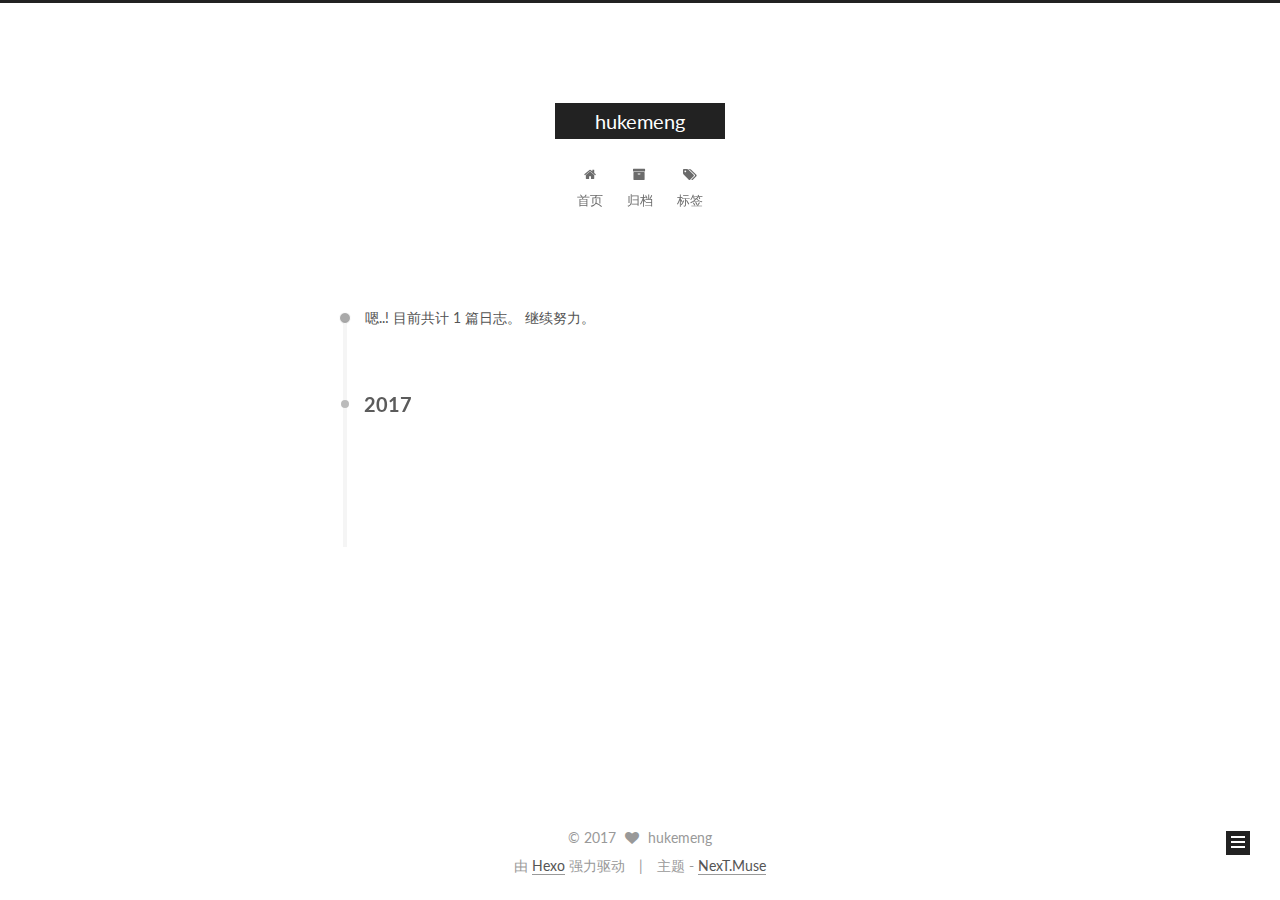
==== archives/index.html @ 4c9ead85 "Site updated: 2017-05-19 19:09:45" ====
<!doctype html>



  


<html class="theme-next muse use-motion" lang="zh-Hans">
<head>
  <meta charset="UTF-8"/>
<meta http-equiv="X-UA-Compatible" content="IE=edge" />
<meta name="viewport" content="width=device-width, initial-scale=1, maximum-scale=1"/>






<meta http-equiv="Cache-Control" content="no-transform" />
<meta http-equiv="Cache-Control" content="no-siteapp" />















  
  
  <link href="/lib/fancybox/source/jquery.fancybox.css?v=2.1.5" rel="stylesheet" type="text/css" />




  
  
  
  

  
    
    
  

  

  

  

  

  
    
    
    <link href="//fonts.googleapis.com/css?family=Lato:300,300italic,400,400italic,700,700italic&subset=latin,latin-ext" rel="stylesheet" type="text/css">
  






<link href="/lib/font-awesome/css/font-awesome.min.css?v=4.6.2" rel="stylesheet" type="text/css" />

<link href="/css/main.css?v=5.1.1" rel="stylesheet" type="text/css" />


  <meta name="keywords" content="Hexo, NexT" />








  <link rel="shortcut icon" type="image/x-icon" href="/favicon.ico?v=5.1.1" />






<meta name="description" content="一只爱编程的女工程师">
<meta property="og:type" content="website">
<meta property="og:title" content="hukemeng">
<meta property="og:url" content="http://yoursite.com/archives/index.html">
<meta property="og:site_name" content="hukemeng">
<meta property="og:description" content="一只爱编程的女工程师">
<meta name="twitter:card" content="summary">
<meta name="twitter:title" content="hukemeng">
<meta name="twitter:description" content="一只爱编程的女工程师">



<script type="text/javascript" id="hexo.configurations">
  var NexT = window.NexT || {};
  var CONFIG = {
    root: '/',
    scheme: 'Muse',
    sidebar: {"position":"left","display":"post","offset":12,"offset_float":0,"b2t":false,"scrollpercent":false},
    fancybox: true,
    motion: true,
    duoshuo: {
      userId: '0',
      author: '博主'
    },
    algolia: {
      applicationID: '',
      apiKey: '',
      indexName: '',
      hits: {"per_page":10},
      labels: {"input_placeholder":"Search for Posts","hits_empty":"We didn't find any results for the search: ${query}","hits_stats":"${hits} results found in ${time} ms"}
    }
  };
</script>



  <link rel="canonical" href="http://yoursite.com/archives/"/>





  <title>归档 | hukemeng</title>
</head>

<body itemscope itemtype="http://schema.org/WebPage" lang="zh-Hans">

  















  
  
    
  

  <div class="container sidebar-position-left  page-archive  ">
    <div class="headband"></div>

    <header id="header" class="header" itemscope itemtype="http://schema.org/WPHeader">
      <div class="header-inner"><div class="site-brand-wrapper">
  <div class="site-meta ">
    

    <div class="custom-logo-site-title">
      <a href="/"  class="brand" rel="start">
        <span class="logo-line-before"><i></i></span>
        <span class="site-title">hukemeng</span>
        <span class="logo-line-after"><i></i></span>
      </a>
    </div>
      
        <p class="site-subtitle"></p>
      
  </div>

  <div class="site-nav-toggle">
    <button>
      <span class="btn-bar"></span>
      <span class="btn-bar"></span>
      <span class="btn-bar"></span>
    </button>
  </div>
</div>

<nav class="site-nav">
  

  
    <ul id="menu" class="menu">
      
        
        <li class="menu-item menu-item-home">
          <a href="/" rel="section">
            
              <i class="menu-item-icon fa fa-fw fa-home"></i> <br />
            
            首页
          </a>
        </li>
      
        
        <li class="menu-item menu-item-archives">
          <a href="/archives" rel="section">
            
              <i class="menu-item-icon fa fa-fw fa-archive"></i> <br />
            
            归档
          </a>
        </li>
      
        
        <li class="menu-item menu-item-tags">
          <a href="/tags" rel="section">
            
              <i class="menu-item-icon fa fa-fw fa-tags"></i> <br />
            
            标签
          </a>
        </li>
      

      
    </ul>
  

  
</nav>



 </div>
    </header>

    <main id="main" class="main">
      <div class="main-inner">
        <div class="content-wrap">
          <div id="content" class="content">
            

  <section id="posts" class="posts-collapse">
    <span class="archive-move-on"></span>

    <span class="archive-page-counter">
      
      
      
        
      
      嗯..! 目前共计 1 篇日志。 继续努力。
    </span>

    

      
      
      

      
        
        <div class="collection-title">
          <h2 class="archive-year motion-element" id="archive-year-2017">2017</h2>
        </div>
      
      

      

  <article class="post post-type-normal" itemscope itemtype="http://schema.org/Article">
    <header class="post-header">

      <h2 class="post-title">
        
            <a class="post-title-link" href="/2017/05/17/hello-world/" itemprop="url">
              
                <span itemprop="name">Hello World</span>
              
            </a>
        
      </h2>

      <div class="post-meta">
        <time class="post-time" itemprop="dateCreated"
              datetime="2017-05-17T20:51:11+08:00"
              content="2017-05-17" >
          05-17
        </time>
      </div>

    </header>
  </article>



    

  </section>

  



          </div>
          


          

        </div>
        
          
  
  <div class="sidebar-toggle">
    <div class="sidebar-toggle-line-wrap">
      <span class="sidebar-toggle-line sidebar-toggle-line-first"></span>
      <span class="sidebar-toggle-line sidebar-toggle-line-middle"></span>
      <span class="sidebar-toggle-line sidebar-toggle-line-last"></span>
    </div>
  </div>

  <aside id="sidebar" class="sidebar">
    <div class="sidebar-inner">

      

      

      <section class="site-overview sidebar-panel sidebar-panel-active">
        <div class="site-author motion-element" itemprop="author" itemscope itemtype="http://schema.org/Person">
          <img class="site-author-image" itemprop="image"
               src="/images/avatar.gif"
               alt="hukemeng" />
          <p class="site-author-name" itemprop="name">hukemeng</p>
           
              <p class="site-description motion-element" itemprop="description">一只爱编程的女工程师</p>
          
        </div>
        <nav class="site-state motion-element">

          
            <div class="site-state-item site-state-posts">
              <a href="/archives">
                <span class="site-state-item-count">1</span>
                <span class="site-state-item-name">日志</span>
              </a>
            </div>
          

          

          

        </nav>

        

        <div class="links-of-author motion-element">
          
        </div>

        
        

        
        

        


      </section>

      

      

    </div>
  </aside>


        
      </div>
    </main>

    <footer id="footer" class="footer">
      <div class="footer-inner">
        <div class="copyright" >
  
  &copy; 
  <span itemprop="copyrightYear">2017</span>
  <span class="with-love">
    <i class="fa fa-heart"></i>
  </span>
  <span class="author" itemprop="copyrightHolder">hukemeng</span>
</div>


<div class="powered-by">
  由 <a class="theme-link" href="https://hexo.io">Hexo</a> 强力驱动
</div>

<div class="theme-info">
  主题 -
  <a class="theme-link" href="https://github.com/iissnan/hexo-theme-next">
    NexT.Muse
  </a>
</div>


        

        
      </div>
    </footer>

    
      <div class="back-to-top">
        <i class="fa fa-arrow-up"></i>
        
      </div>
    

  </div>

  

<script type="text/javascript">
  if (Object.prototype.toString.call(window.Promise) !== '[object Function]') {
    window.Promise = null;
  }
</script>









  












  
  <script type="text/javascript" src="/lib/jquery/index.js?v=2.1.3"></script>

  
  <script type="text/javascript" src="/lib/fastclick/lib/fastclick.min.js?v=1.0.6"></script>

  
  <script type="text/javascript" src="/lib/jquery_lazyload/jquery.lazyload.js?v=1.9.7"></script>

  
  <script type="text/javascript" src="/lib/velocity/velocity.min.js?v=1.2.1"></script>

  
  <script type="text/javascript" src="/lib/velocity/velocity.ui.min.js?v=1.2.1"></script>

  
  <script type="text/javascript" src="/lib/fancybox/source/jquery.fancybox.pack.js?v=2.1.5"></script>


  


  <script type="text/javascript" src="/js/src/utils.js?v=5.1.1"></script>

  <script type="text/javascript" src="/js/src/motion.js?v=5.1.1"></script>



  
  

  
  
    <script type="text/javascript" id="motion.page.archive">
      $('.archive-year').velocity('transition.slideLeftIn');
    </script>
  


  


  <script type="text/javascript" src="/js/src/bootstrap.js?v=5.1.1"></script>



  


  




	





  





  





  






  





  

  

  

  

  

</body>
</html>
---- css/main.css ----
/* normalize.css v3.0.2 | MIT License | git.io/normalize */
html {
  font-family: sans-serif; /* 1 */
  -ms-text-size-adjust: 100%; /* 2 */
  -webkit-text-size-adjust: 100%; /* 2 */
}
body {
  margin: 0;
}
article,
aside,
details,
figcaption,
figure,
footer,
header,
hgroup,
main,
menu,
nav,
section,
summary {
  display: block;
}
audio,
canvas,
progress,
video {
  display: inline-block; /* 1 */
  vertical-align: baseline; /* 2 */
}
audio:not([controls]) {
  display: none;
  height: 0;
}
[hidden],
template {
  display: none;
}
a {
  background-color: transparent;
}
a:active,
a:hover {
  outline: 0;
}
abbr[title] {
  border-bottom: 1px dotted;
}
b,
strong {
  font-weight: bold;
}
dfn {
  font-style: italic;
}
h1 {
  font-size: 2em;
  margin: 0.67em 0;
}
mark {
  background: #ff0;
  color: #000;
}
small {
  font-size: 80%;
}
sub,
sup {
  font-size: 75%;
  line-height: 0;
  position: relative;
  vertical-align: baseline;
}
sup {
  top: -0.5em;
}
sub {
  bottom: -0.25em;
}
img {
  border: 0;
}
svg:not(:root) {
  overflow: hidden;
}
figure {
  margin: 1em 40px;
}
hr {
  -moz-box-sizing: content-box;
  box-sizing: content-box;
  height: 0;
}
pre {
  overflow: auto;
}
code,
kbd,
pre,
samp {
  font-family: monospace, monospace;
  font-size: 1em;
}
button,
input,
optgroup,
select,
textarea {
  color: inherit; /* 1 */
  font: inherit; /* 2 */
  margin: 0; /* 3 */
}
button {
  overflow: visible;
}
button,
select {
  text-transform: none;
}
button,
html input[type="button"],
input[type="reset"],
input[type="submit"] {
  -webkit-appearance: button; /* 2 */
  cursor: pointer; /* 3 */
}
button[disabled],
html input[disabled] {
  cursor: default;
}
button::-moz-focus-inner,
input::-moz-focus-inner {
  border: 0;
  padding: 0;
}
input {
  line-height: normal;
}
input[type="checkbox"],
input[type="radio"] {
  box-sizing: border-box; /* 1 */
  padding: 0; /* 2 */
}
input[type="number"]::-webkit-inner-spin-button,
input[type="number"]::-webkit-outer-spin-button {
  height: auto;
}
input[type="search"] {
  -webkit-appearance: textfield; /* 1 */
  -moz-box-sizing: content-box;
  -webkit-box-sizing: content-box; /* 2 */
  box-sizing: content-box;
}
input[type="search"]::-webkit-search-cancel-button,
input[type="search"]::-webkit-search-decoration {
  -webkit-appearance: none;
}
fieldset {
  border: 1px solid #c0c0c0;
  margin: 0 2px;
  padding: 0.35em 0.625em 0.75em;
}
legend {
  border: 0; /* 1 */
  padding: 0; /* 2 */
}
textarea {
  overflow: auto;
}
optgroup {
  font-weight: bold;
}
table {
  border-collapse: collapse;
  border-spacing: 0;
}
td,
th {
  padding: 0;
}
::selection {
  background: #262a30;
  color: #fff;
}
body {
  position: relative;
  font-family: 'Lato', "PingFang SC", "Microsoft YaHei", sans-serif;
  font-size: 14px;
  line-height: 2;
  color: #555;
  background: #fff;
}
@media (max-width: 767px) {
  body {
    padding-right: 0 !important;
  }
}
@media (min-width: 768px) and (max-width: 991px) {
  body {
    padding-right: 0 !important;
  }
}
@media (min-width: 1600px) {
  body {
    font-size: 16px;
  }
}
h1,
h2,
h3,
h4,
h5,
h6 {
  margin: 0;
  padding: 0;
  font-weight: bold;
  line-height: 1.5;
  font-family: 'Lato', "PingFang SC", "Microsoft YaHei", sans-serif;
}
h2,
h3,
h4,
h5,
h6 {
  margin: 20px 0 15px;
}
h1 {
  font-size: 22px;
}
@media (max-width: 767px) {
  h1 {
    font-size: 18px;
  }
}
h2 {
  font-size: 20px;
}
@media (max-width: 767px) {
  h2 {
    font-size: 16px;
  }
}
h3 {
  font-size: 18px;
}
@media (max-width: 767px) {
  h3 {
    font-size: 14px;
  }
}
h4 {
  font-size: 16px;
}
@media (max-width: 767px) {
  h4 {
    font-size: 12px;
  }
}
h5 {
  font-size: 14px;
}
@media (max-width: 767px) {
  h5 {
    font-size: 10px;
  }
}
h6 {
  font-size: 12px;
}
@media (max-width: 767px) {
  h6 {
    font-size: 8px;
  }
}
p {
  margin: 0 0 25px 0;
}
a {
  color: #555;
  text-decoration: none;
  border-bottom: 1px solid #999;
  word-wrap: break-word;
}
a:hover {
  color: #222;
  border-bottom-color: #222;
}
blockquote {
  margin: 0;
  padding: 0;
}
img {
  display: block;
  margin: auto;
  max-width: 100%;
  height: auto;
}
hr {
  margin: 40px 0;
  height: 3px;
  border: none;
  background-color: #ddd;
  background-image: repeating-linear-gradient(-45deg, #fff, #fff 4px, transparent 4px, transparent 8px);
}
blockquote {
  padding: 0 15px;
  color: #666;
  border-left: 4px solid #ddd;
}
blockquote cite::before {
  content: "-";
  padding: 0 5px;
}
dt {
  font-weight: 700;
}
dd {
  margin: 0;
  padding: 0;
}
.text-left {
  text-align: left;
}
.text-center {
  text-align: center;
}
.text-right {
  text-align: right;
}
.text-justify {
  text-align: justify;
}
.text-nowrap {
  white-space: nowrap;
}
.text-lowercase {
  text-transform: lowercase;
}
.text-uppercase {
  text-transform: uppercase;
}
.text-capitalize {
  text-transform: capitalize;
}
.center-block {
  display: block;
  margin-left: auto;
  margin-right: auto;
}
.clearfix:before,
.clearfix:after {
  content: " ";
  display: table;
}
.clearfix:after {
  clear: both;
}
.pullquote {
  width: 45%;
}
.pullquote.left {
  float: left;
  margin-left: 5px;
  margin-right: 10px;
}
.pullquote.right {
  float: right;
  margin-left: 10px;
  margin-right: 5px;
}
.affix.affix.affix {
  position: fixed;
}
.translation {
  margin-top: -20px;
  font-size: 14px;
  color: #999;
}
.scrollbar-measure {
  width: 100px;
  height: 100px;
  overflow: scroll;
  position: absolute;
  top: -9999px;
}
.use-motion .motion-element {
  opacity: 0;
}
table {
  margin: 20px 0;
  width: 100%;
  border-collapse: collapse;
  border-spacing: 0;
  border: 1px solid #ddd;
  font-size: 14px;
  table-layout: fixed;
  word-wrap: break-all;
}
table>tbody>tr:nth-of-type(odd) {
  background-color: #f9f9f9;
}
table>tbody>tr:hover {
  background-color: #f5f5f5;
}
caption,
th,
td {
  padding: 8px;
  text-align: left;
  vertical-align: middle;
  font-weight: normal;
}
th,
td {
  border-bottom: 3px solid #ddd;
  border-right: 1px solid #eee;
}
th {
  padding-bottom: 10px;
  font-weight: 700;
}
td {
  border-bottom-width: 1px;
}
html,
body {
  height: 100%;
}
.container {
  position: relative;
  min-height: 100%;
}
.header-inner {
  margin: 0 auto;
  padding: 100px 0 70px;
  width: 700px;
}
@media (min-width: 1600px) {
  .container .header-inner {
    width: 900px;
  }
}
.main {
  padding-bottom: 150px;
}
.main-inner {
  margin: 0 auto;
  width: 700px;
}
@media (min-width: 1600px) {
  .container .main-inner {
    width: 900px;
  }
}
.footer {
  position: absolute;
  left: 0;
  bottom: 0;
  width: 100%;
  min-height: 50px;
}
.footer-inner {
  box-sizing: border-box;
  margin: 20px auto;
  width: 700px;
}
@media (min-width: 1600px) {
  .container .footer-inner {
    width: 900px;
  }
}
pre,
.highlight {
  overflow: auto;
  margin: 20px 0;
  padding: 0;
  font-size: 13px;
  color: #4d4d4c;
  background: #f7f7f7;
  line-height: 1.6;
}
pre,
code {
  font-family: consolas, Menlo, "PingFang SC", "Microsoft YaHei", monospace;
}
code {
  padding: 2px 4px;
  word-wrap: break-word;
  color: #555;
  background: #eee;
  border-radius: 3px;
  font-size: 13px;
}
pre code {
  padding: 0;
  color: #4d4d4c;
  background: none;
  text-shadow: none;
}
.highlight {
  border-radius: 1px;
}
.highlight pre {
  border: none;
  margin: 0;
  padding: 10px 0;
}
.highlight table {
  margin: 0;
  width: auto;
  border: none;
}
.highlight td {
  border: none;
  padding: 0;
}
.highlight figcaption {
  font-size: 1em;
  color: #4d4d4c;
  line-height: 1em;
  margin-bottom: 1em;
}
.highlight figcaption:before,
.highlight figcaption:after {
  content: " ";
  display: table;
}
.highlight figcaption:after {
  clear: both;
}
.highlight figcaption a {
  float: right;
  color: #4d4d4c;
}
.highlight figcaption a:hover {
  border-bottom-color: #4d4d4c;
}
.highlight .gutter pre {
  padding-left: 10px;
  padding-right: 10px;
  color: #869194;
  text-align: right;
  background-color: #eff2f3;
}
.highlight .code pre {
  width: 100%;
  padding-left: 10px;
  padding-right: 10px;
  background-color: #f7f7f7;
}
.highlight .line {
  height: 20px;
}
.gutter {
  -webkit-user-select: none;
  -moz-user-select: none;
  -ms-user-select: none;
  user-select: none;
}
.gist table {
  width: auto;
}
.gist table td {
  border: none;
}
pre .deletion {
  background: #fdd;
}
pre .addition {
  background: #dfd;
}
pre .meta {
  color: #8959a8;
}
pre .comment {
  color: #8e908c;
}
pre .variable,
pre .attribute,
pre .tag,
pre .regexp,
pre .ruby .constant,
pre .xml .tag .title,
pre .xml .pi,
pre .xml .doctype,
pre .html .doctype,
pre .css .id,
pre .css .class,
pre .css .pseudo {
  color: #c82829;
}
pre .number,
pre .preprocessor,
pre .built_in,
pre .literal,
pre .params,
pre .constant,
pre .command {
  color: #f5871f;
}
pre .ruby .class .title,
pre .css .rules .attribute,
pre .string,
pre .value,
pre .inheritance,
pre .header,
pre .ruby .symbol,
pre .xml .cdata,
pre .special,
pre .number,
pre .formula {
  color: #718c00;
}
pre .title,
pre .css .hexcolor {
  color: #3e999f;
}
pre .function,
pre .python .decorator,
pre .python .title,
pre .ruby .function .title,
pre .ruby .title .keyword,
pre .perl .sub,
pre .javascript .title,
pre .coffeescript .title {
  color: #4271ae;
}
pre .keyword,
pre .javascript .function {
  color: #8959a8;
}
.full-image.full-image.full-image {
  border: none;
  max-width: 100%;
  width: auto;
  margin: 20px auto;
}
@media (min-width: 992px) {
  .full-image.full-image.full-image {
    max-width: none;
    width: 110%;
    margin: 25px -5%;
  }
}
.blockquote-center,
.page-home .post-type-quote blockquote,
.page-post-detail .post-type-quote blockquote {
  position: relative;
  margin: 40px 0;
  padding: 0;
  border-left: none;
  text-align: center;
}
.blockquote-center::before,
.page-home .post-type-quote blockquote::before,
.page-post-detail .post-type-quote blockquote::before,
.blockquote-center::after,
.page-home .post-type-quote blockquote::after,
.page-post-detail .post-type-quote blockquote::after {
  position: absolute;
  content: ' ';
  display: block;
  width: 100%;
  height: 24px;
  opacity: 0.2;
  background-repeat: no-repeat;
  background-position: 0 -6px;
  background-size: 22px 22px;
}
.blockquote-center::before,
.page-home .post-type-quote blockquote::before,
.page-post-detail .post-type-quote blockquote::before {
  top: -20px;
  background-image: url("../images/quote-l.svg");
  border-top: 1px solid #ccc;
}
.blockquote-center::after,
.page-home .post-type-quote blockquote::after,
.page-post-detail .post-type-quote blockquote::after {
  bottom: -20px;
  background-image: url("../images/quote-r.svg");
  border-bottom: 1px solid #ccc;
  background-position: 100% 8px;
}
.blockquote-center p,
.page-home .post-type-quote blockquote p,
.page-post-detail .post-type-quote blockquote p,
.blockquote-center div,
.page-home .post-type-quote blockquote div,
.page-post-detail .post-type-quote blockquote div {
  text-align: center;
}
.post .post-body .group-picture img {
  box-sizing: border-box;
  padding: 0 3px;
  border: none;
}
.post .group-picture-row {
  overflow: hidden;
  margin-top: 6px;
}
.post .group-picture-row:first-child {
  margin-top: 0;
}
.post .group-picture-column {
  float: left;
}
.page-post-detail .post-body .group-picture-column {
  float: none;
  margin-top: 10px;
  width: auto !important;
}
.page-post-detail .post-body .group-picture-column img {
  margin: 0 auto;
}
.page-archive .group-picture-container {
  overflow: hidden;
}
.page-archive .group-picture-row {
  float: left;
}
.page-archive .group-picture-row:first-child {
  margin-top: 6px;
}
.page-archive .group-picture-column {
  max-width: 150px;
  max-height: 150px;
}
.note {
  padding: 20px;
  margin: 20px 0;
  border: 1px solid #eee;
  border-left-width: 5px;
  border-radius: 3px;
}
.note h2,
.note h3,
.note h4,
.note h5,
.note h6 {
  margin-top: 0;
  margin-bottom: 5px;
}
.note p:last-child {
  margin-bottom: 0;
}
.note code {
  border-radius: 3px;
}
.note+.note {
  margin-top: -5px;
}
.default {
  border-left-color: #777;
}
.default h2,
.default h3,
.default h4,
.default h5,
.default h6 {
  color: #777;
}
.primary {
  border-left-color: #428bca;
}
.primary h2,
.primary h3,
.primary h4,
.primary h5,
.primary h6 {
  color: #428bca;
}
.success {
  border-left-color: #5cb85c;
}
.success h2,
.success h3,
.success h4,
.success h5,
.success h6 {
  color: #5cb85c;
}
.danger {
  border-left-color: #d9534f;
}
.danger h2,
.danger h3,
.danger h4,
.danger h5,
.danger h6 {
  color: #d9534f;
}
.warning {
  border-left-color: #f0ad4e;
}
.warning h2,
.warning h3,
.warning h4,
.warning h5,
.warning h6 {
  color: #f0ad4e;
}
.info {
  border-left-color: #5bc0de;
}
.info h2,
.info h3,
.info h4,
.info h5,
.info h6 {
  color: #5bc0de;
}
.btn {
  display: inline-block;
  padding: 0 20px;
  font-size: 14px;
  color: #fff;
  background: #222;
  border: 2px solid #222;
  text-decoration: none;
  border-radius: 0;
  transition-property: background-color;
  transition-duration: 0.2s;
  transition-timing-function: ease-in-out;
  transition-delay: 0s;
}
.btn:hover,
.post-button .btn:hover {
  border-color: #222;
  color: #222;
  background: #fff;
}
.btn-bar {
  display: block;
  width: 22px;
  height: 2px;
  background: #555;
  border-radius: 1px;
}
.btn-bar+.btn-bar {
  margin-top: 4px;
}
.pagination {
  margin: 120px 0 40px;
  text-align: center;
  border-top: 1px solid #eee;
}
.page-number-basic,
.pagination .prev,
.pagination .next,
.pagination .page-number,
.pagination .space {
  display: inline-block;
  position: relative;
  top: -1px;
  margin: 0 10px;
  padding: 0 10px;
  line-height: 30px;
}
@media (max-width: 767px) {
  .page-number-basic,
  .pagination .prev,
  .pagination .next,
  .pagination .page-number,
  .pagination .space {
    margin: 0 5px;
  }
}
.pagination .prev,
.pagination .next,
.pagination .page-number {
  border-bottom: 0;
  border-top: 1px solid #eee;
  transition-property: border-color;
  transition-duration: 0.2s;
  transition-timing-function: ease-in-out;
  transition-delay: 0s;
}
.pagination .prev:hover,
.pagination .next:hover,
.pagination .page-number:hover {
  border-top-color: #222;
}
.pagination .space {
  padding: 0;
  margin: 0;
}
.pagination .prev {
  margin-left: 0;
}
.pagination .next {
  margin-right: 0;
}
.pagination .page-number.current {
  color: #fff;
  background: #ccc;
  border-top-color: #ccc;
}
@media (max-width: 767px) {
  .pagination {
    border-top: none;
  }
  .pagination .prev,
  .pagination .next,
  .pagination .page-number {
    margin-bottom: 10px;
    border-top: 0;
    border-bottom: 1px solid #eee;
  }
  .pagination .prev:hover,
  .pagination .next:hover,
  .pagination .page-number:hover {
    border-bottom-color: #222;
  }
}
.comments {
  margin: 60px 20px 0;
}
.tag-cloud {
  text-align: center;
}
.tag-cloud a {
  display: inline-block;
  margin: 10px;
}
.back-to-top {
  box-sizing: border-box;
  position: fixed;
  bottom: -100px;
  right: 30px;
  z-index: 1050;
  padding: 0 6px;
  width: 24px;
  background: #222;
  font-size: 12px;
  opacity: 1;
  color: #fff;
  cursor: pointer;
  text-align: center;
  -webkit-transform: translateZ(0);
  transition-property: bottom;
  transition-duration: 0.2s;
  transition-timing-function: ease-in-out;
  transition-delay: 0s;
}
@media (max-width: 767px) {
  .back-to-top {
    display: none;
  }
}
@media (min-width: 768px) and (max-width: 991px) {
  .back-to-top {
    display: none;
  }
}
.back-to-top.back-to-top-on {
  bottom: 19px;
}
.header {
  background: transparent;
}
.header-inner {
  position: relative;
}
.headband {
  height: 3px;
  background: #222;
}
.site-meta {
  margin: 0;
  text-align: center;
}
@media (max-width: 767px) {
  .site-meta {
    text-align: center;
  }
}
.brand {
  position: relative;
  display: inline-block;
  padding: 0 40px;
  color: #fff;
  background: #222;
  border-bottom: none;
}
.brand:hover {
  color: #fff;
}
.logo {
  display: inline-block;
  margin-right: 5px;
  line-height: 36px;
  vertical-align: top;
}
.site-title {
  display: inline-block;
  vertical-align: top;
  line-height: 36px;
  font-size: 20px;
  font-weight: normal;
  font-family: 'Lato', "PingFang SC", "Microsoft YaHei", sans-serif;
}
.site-subtitle {
  margin-top: 10px;
  font-size: 13px;
  color: #999;
}
.use-motion .brand {
  opacity: 0;
}
.use-motion .logo,
.use-motion .site-title,
.use-motion .site-subtitle {
  opacity: 0;
  position: relative;
  top: -10px;
}
.site-nav-toggle {
  display: none;
  position: absolute;
  top: 10px;
  left: 10px;
}
@media (max-width: 767px) {
  .site-nav-toggle {
    display: block;
  }
}
.site-nav-toggle button {
  margin-top: 2px;
  padding: 9px 10px;
  background: transparent;
  border: none;
}
@media (max-width: 767px) {
  .site-nav {
    display: none;
    margin: 0 -10px;
    padding: 0 10px;
    clear: both;
    border-top: 1px solid #ddd;
  }
}
@media (min-width: 768px) and (max-width: 991px) {
  .site-nav {
    display: block !important;
  }
}
@media (min-width: 992px) {
  .site-nav {
    display: block !important;
  }
}
.menu {
  margin-top: 20px;
  padding-left: 0;
  text-align: center;
}
.menu .menu-item {
  display: inline-block;
  margin: 0 10px;
  list-style: none;
}
@media screen and (max-width: 767px) {
  .menu .menu-item {
    margin-top: 10px;
  }
}
.menu .menu-item a {
  display: block;
  font-size: 13px;
  line-height: inherit;
  border-bottom: 1px solid transparent;
  transition-property: border-color;
  transition-duration: 0.2s;
  transition-timing-function: ease-in-out;
  transition-delay: 0s;
}
.menu .menu-item a:hover {
  border-bottom-color: #222;
}
.menu .menu-item .fa {
  margin-right: 5px;
}
.use-motion .menu-item {
  opacity: 0;
}
.post-body {
  font-family: 'Lato', "PingFang SC", "Microsoft YaHei", sans-serif;
}
@media (max-width: 767px) {
  .post-body {
    word-break: break-word;
  }
}
.post-body .fancybox img {
  display: block !important;
  margin: 0 auto;
  cursor: pointer;
  cursor: zoom-in;
  cursor: -webkit-zoom-in;
}
.post-body .image-caption,
.post-body .figure .caption {
  margin: 10px auto 15px;
  text-align: center;
  font-size: 14px;
  color: #999;
  font-weight: bold;
  line-height: 1;
}
.post-sticky-flag {
  display: inline-block;
  font-size: 16px;
  -ms-transform: rotate(30deg);
  -webkit-transform: rotate(30deg);
  -moz-transform: rotate(30deg);
  -ms-transform: rotate(30deg);
  -o-transform: rotate(30deg);
  transform: rotate(30deg);
}
.posts-expand {
  padding-top: 40px;
}
@media (max-width: 767px) {
  .posts-expand {
    margin: 0 20px;
  }
  .post-body pre {
    padding: 10px;
  }
  .post-body pre .gutter pre {
    padding-right: 10px;
  }
  .post-body .highlight {
    margin-left: 0px;
    margin-right: 0px;
    padding: 0;
  }
  .post-body .highlight .gutter pre {
    padding-right: 10px;
  }
}
@media (min-width: 992px) {
  .posts-expand .post-body {
    text-align: justify;
  }
}
.posts-expand .post-body h2,
.posts-expand .post-body h3,
.posts-expand .post-body h4,
.posts-expand .post-body h5,
.posts-expand .post-body h6 {
  padding-top: 10px;
}
.posts-expand .post-body h2 .header-anchor,
.posts-expand .post-body h3 .header-anchor,
.posts-expand .post-body h4 .header-anchor,
.posts-expand .post-body h5 .header-anchor,
.posts-expand .post-body h6 .header-anchor {
  float: right;
  margin-left: 10px;
  color: #ccc;
  border-bottom-style: none;
  visibility: hidden;
}
.posts-expand .post-body h2 .header-anchor:hover,
.posts-expand .post-body h3 .header-anchor:hover,
.posts-expand .post-body h4 .header-anchor:hover,
.posts-expand .post-body h5 .header-anchor:hover,
.posts-expand .post-body h6 .header-anchor:hover {
  color: inherit;
}
.posts-expand .post-body h2:hover .header-anchor,
.posts-expand .post-body h3:hover .header-anchor,
.posts-expand .post-body h4:hover .header-anchor,
.posts-expand .post-body h5:hover .header-anchor,
.posts-expand .post-body h6:hover .header-anchor {
  visibility: visible;
}
.posts-expand .post-body ul li {
  list-style: circle;
}
.posts-expand .post-body img {
  box-sizing: border-box;
  margin: auto;
  padding: 3px;
  border: 1px solid #ddd;
}
.posts-expand .fancybox img {
  margin: 0 auto;
}
@media (max-width: 767px) {
  .posts-collapse {
    margin: 0 20px;
  }
  .posts-collapse .post-title,
  .posts-collapse .post-meta {
    display: block;
    width: auto;
    text-align: left;
  }
}
.posts-collapse {
  position: relative;
  z-index: 1010;
  margin-left: 55px;
}
.posts-collapse::after {
  content: " ";
  position: absolute;
  top: 20px;
  left: 0;
  margin-left: -2px;
  width: 4px;
  height: 100%;
  background: #f5f5f5;
  z-index: -1;
}
@media (max-width: 767px) {
  .posts-collapse {
    margin: 0 20px;
  }
}
.posts-collapse .collection-title {
  position: relative;
  margin: 60px 0;
}
.posts-collapse .collection-title h2 {
  margin-left: 20px;
}
.posts-collapse .collection-title small {
  color: #bbb;
  margin-left: 5px;
}
.posts-collapse .collection-title::before {
  content: " ";
  position: absolute;
  left: 0;
  top: 50%;
  margin-left: -4px;
  margin-top: -4px;
  width: 8px;
  height: 8px;
  background: #bbb;
  border-radius: 50%;
}
.posts-collapse .post {
  margin: 30px 0;
}
.posts-collapse .post-header {
  position: relative;
  transition-duration: 0.2s;
  transition-timing-function: ease-in-out;
  transition-delay: 0s;
  transition-property: border;
  border-bottom: 1px dashed #ccc;
}
.posts-collapse .post-header::before {
  content: " ";
  position: absolute;
  left: 0;
  top: 12px;
  width: 6px;
  height: 6px;
  margin-left: -4px;
  background: #bbb;
  border-radius: 50%;
  border: 1px solid #fff;
  transition-duration: 0.2s;
  transition-timing-function: ease-in-out;
  transition-delay: 0s;
  transition-property: background;
}
.posts-collapse .post-header:hover {
  border-bottom-color: #666;
}
.posts-collapse .post-header:hover::before {
  background: #222;
}
.posts-collapse .post-meta {
  position: absolute;
  font-size: 12px;
  left: 20px;
  top: 5px;
}
.posts-collapse .post-comments-count {
  display: none;
}
.posts-collapse .post-title {
  margin-left: 60px;
  font-size: 16px;
  font-weight: normal;
  line-height: inherit;
}
.posts-collapse .post-title::after {
  margin-left: 3px;
  opacity: 0.6;
}
.posts-collapse .post-title a {
  color: #666;
  border-bottom: none;
}
.page-home .post-type-quote .post-header,
.page-post-detail .post-type-quote .post-header,
.page-home .post-type-quote .post-tags,
.page-post-detail .post-type-quote .post-tags {
  display: none;
}
.posts-expand .post-title {
  font-size: 26px;
  text-align: center;
  word-break: break-word;
  font-weight: 400;
}
@media (max-width: 767px) {
  .posts-expand .post-title {
    font-size: 22px;
  }
}
.posts-expand .post-title-link {
  display: inline-block;
  position: relative;
  color: #555;
  border-bottom: none;
  line-height: 1.2;
  vertical-align: top;
}
.posts-expand .post-title-link::before {
  content: "";
  position: absolute;
  width: 100%;
  height: 2px;
  bottom: 0;
  left: 0;
  background-color: #000;
  visibility: hidden;
  -webkit-transform: scaleX(0);
  -moz-transform: scaleX(0);
  -ms-transform: scaleX(0);
  -o-transform: scaleX(0);
  transform: scaleX(0);
  transition-duration: 0.2s;
  transition-timing-function: ease-in-out;
  transition-delay: 0s;
}
.posts-expand .post-title-link:hover::before {
  visibility: visible;
  -webkit-transform: scaleX(1);
  -moz-transform: scaleX(1);
  -ms-transform: scaleX(1);
  -o-transform: scaleX(1);
  transform: scaleX(1);
}
.posts-expand .post-title-link .fa {
  font-size: 16px;
}
.posts-expand .post-meta {
  margin: 3px 0 60px 0;
  color: #999;
  font-family: 'Lato', "PingFang SC", "Microsoft YaHei", sans-serif;
  font-size: 12px;
  text-align: center;
}
.posts-expand .post-meta .post-category-list {
  display: inline-block;
  margin: 0;
  padding: 3px;
}
.posts-expand .post-meta .post-category-list-link {
  color: #999;
}
.posts-expand .post-meta .post-description {
  font-size: 14px;
  margin-top: 2px;
}
.post-wordcount {
  display: inline-block;
}
.post-meta-divider {
  margin: 0 0.5em;
}
.post-meta-item-icon {
  margin-right: 3px;
}
@media (min-width: 768px) and (max-width: 991px) {
  .post-meta-item-icon {
    display: inline-block;
  }
}
@media (max-width: 767px) {
  .post-meta-item-icon {
    display: inline-block;
  }
}
@media (min-width: 768px) and (max-width: 991px) {
  .post-meta-item-text {
    display: none;
  }
}
@media (max-width: 767px) {
  .post-meta-item-text {
    display: none;
  }
}
@media (max-width: 767px) {
  .posts-expand .post-comments-count {
    display: none;
  }
}
.social-like {
  font-size: 14px;
  height: 20px;
  text-align: center;
  border-top: 1px solid #eee;
  padding-top: 9px;
  margin-top: 45px;
  display: flex;
  justify-content: center;
}
.vk_like {
  width: 85px;
  height: 21px;
  padding-top: 7px;
  align-self: center;
}
.fb_like {
  height: 30px;
  align-self: center;
}
.post-button {
  margin-top: 50px;
}
.post-button .btn {
  color: #fff;
  font-size: 14px;
  background: #222;
  border-radius: 0;
  line-height: 2;
  margin: 0 4px 8px 4px;
}
.post-button .fa-fw {
  width: 1.285714285714286em;
  text-align: left;
}
.posts-expand .post-tags {
  margin-top: 40px;
  text-align: center;
}
.posts-expand .post-tags a {
  display: inline-block;
  margin-right: 10px;
  font-size: 13px;
}
.post-nav {
  display: table;
  margin-top: 15px;
  width: 100%;
  border-top: 1px solid #eee;
}
.post-nav-divider {
  display: table-cell;
  width: 10%;
}
.post-nav-item {
  display: table-cell;
  padding: 10px 0 0 0;
  width: 45%;
  vertical-align: top;
}
.post-nav-item a {
  position: relative;
  display: block;
  line-height: 25px;
  font-size: 14px;
  color: #555;
  border-bottom: none;
}
.post-nav-item a:hover {
  color: #222;
  border-bottom: none;
}
.post-nav-item a:active {
  top: 2px;
}
.post-nav-item .fa {
  position: absolute;
  top: 8px;
  left: 0;
  font-size: 12px;
}
.post-nav-next a {
  padding-left: 15px;
}
.post-nav-prev {
  text-align: right;
}
.post-nav-prev a {
  padding-right: 15px;
}
.post-nav-prev .fa {
  right: 0;
  left: auto;
}
.posts-expand .post-eof {
  display: block;
  margin: 80px auto 60px;
  width: 8%;
  height: 1px;
  background: #ccc;
  text-align: center;
}
.post:last-child .post-eof.post-eof.post-eof {
  display: none;
}
.post-gallery {
  display: table;
  table-layout: fixed;
  width: 100%;
  border-collapse: separate;
}
.post-gallery-row {
  display: table-row;
}
.post-gallery .post-gallery-img {
  display: table-cell;
  text-align: center;
  vertical-align: middle;
  border: none;
}
.post-gallery .post-gallery-img img {
  max-width: 100%;
  max-height: 100%;
  border: none;
}
.fancybox-close,
.fancybox-close:hover {
  border: none;
}
.sidebar {
  position: fixed;
  right: 0;
  top: 0;
  bottom: 0;
  width: 0;
  z-index: 1040;
  box-shadow: inset 0 2px 6px #000;
  background: #222;
  -webkit-transform: translateZ(0);
}
.sidebar a {
  color: #999;
  border-bottom-color: #555;
}
.sidebar a:hover {
  color: #eee;
}
@media (min-width: 768px) and (max-width: 991px) {
  .sidebar {
    display: none !important;
  }
}
@media (max-width: 767px) {
  .sidebar {
    display: none !important;
  }
}
.sidebar-inner {
  position: relative;
  padding: 20px 10px;
  color: #999;
  text-align: center;
}
.sidebar-toggle {
  position: fixed;
  right: 30px;
  bottom: 45px;
  width: 14px;
  height: 14px;
  padding: 5px;
  background: #222;
  line-height: 0;
  z-index: 1050;
  cursor: pointer;
  -webkit-transform: translateZ(0);
}
@media (min-width: 768px) and (max-width: 991px) {
  .sidebar-toggle {
    display: none;
  }
}
@media (max-width: 767px) {
  .sidebar-toggle {
    display: none;
  }
}
.sidebar-toggle-line {
  position: relative;
  display: inline-block;
  vertical-align: top;
  height: 2px;
  width: 100%;
  background: #fff;
  margin-top: 3px;
}
.sidebar-toggle-line:first-child {
  margin-top: 0;
}
.site-author-image {
  display: block;
  margin: 0 auto;
  padding: 2px;
  max-width: 96px;
  height: auto;
  border: 2px solid #333;
}
.site-author-name {
  margin: 5px 0 0;
  text-align: center;
  color: #f5f5f5;
  font-weight: normal;
}
.site-description {
  margin-top: 5px;
  text-align: center;
  font-size: 14px;
  color: #999;
}
.site-state {
  overflow: hidden;
  line-height: 1.4;
  white-space: nowrap;
  text-align: center;
}
.site-state-item {
  display: inline-block;
  padding: 0 15px;
  border-left: 1px solid #333;
}
.site-state-item:first-child {
  border-left: none;
}
.site-state-item a {
  border-bottom: none;
}
.site-state-item-count {
  display: block;
  text-align: center;
  color: inherit;
  font-weight: 600;
  font-size: 18px;
}
.site-state-item-name {
  font-size: 13px;
  color: inherit;
}
.feed-link {
  margin-top: 20px;
}
.feed-link a {
  display: inline-block;
  padding: 0 15px;
  color: #fc6423;
  border: 1px solid #fc6423;
  border-radius: 4px;
}
.feed-link a i {
  color: #fc6423;
  font-size: 14px;
}
.feed-link a:hover {
  color: #fff;
  background: #fc6423;
}
.feed-link a:hover i {
  color: #fff;
}
.links-of-author {
  margin-top: 20px;
}
.links-of-author a {
  display: inline-block;
  vertical-align: middle;
  margin-right: 10px;
  margin-bottom: 10px;
  border-bottom-color: #555;
  font-size: 13px;
}
.links-of-author a:before {
  display: inline-block;
  vertical-align: middle;
  margin-right: 3px;
  content: " ";
  width: 4px;
  height: 4px;
  border-radius: 50%;
  background: #ee5cf1;
}
.links-of-blogroll {
  font-size: 13px;
}
.links-of-blogroll-title {
  margin-top: 20px;
  font-size: 14px;
  font-weight: 600;
}
.links-of-blogroll-list {
  margin: 0;
  padding: 0;
  list-style: none;
}
.links-of-blogroll-item {
  padding: 2px 10px;
}
.sidebar-nav {
  margin: 0 0 20px;
  padding-left: 0;
}
.sidebar-nav li {
  display: inline-block;
  cursor: pointer;
  border-bottom: 1px solid transparent;
  font-size: 14px;
  color: #555;
}
.sidebar-nav li:hover {
  color: #f5f5f5;
}
.page-post-detail .sidebar-nav-toc {
  padding: 0 5px;
}
.page-post-detail .sidebar-nav-overview {
  margin-left: 10px;
}
.sidebar-nav .sidebar-nav-active {
  color: #87daff;
  border-bottom-color: #87daff;
}
.sidebar-nav .sidebar-nav-active:hover {
  color: #87daff;
}
.sidebar-panel {
  display: none;
}
.sidebar-panel-active {
  display: block;
}
.post-toc-empty {
  font-size: 14px;
  color: #666;
}
.post-toc-wrap {
  overflow: hidden;
}
.post-toc {
  overflow: auto;
}
.post-toc ol {
  margin: 0;
  padding: 0 2px 5px 10px;
  text-align: left;
  list-style: none;
  font-size: 14px;
}
.post-toc ol > ol {
  padding-left: 0;
}
.post-toc ol a {
  transition-duration: 0.2s;
  transition-timing-function: ease-in-out;
  transition-delay: 0s;
  transition-property: all;
  color: #999;
  border-bottom-color: #555;
}
.post-toc ol a:hover {
  color: #ccc;
  border-bottom-color: #ccc;
}
.post-toc .nav-item {
  overflow: hidden;
  text-overflow: ellipsis;
  white-space: nowrap;
  line-height: 1.8;
}
.post-toc .nav .nav-child {
  display: none;
}
.post-toc .nav .active > .nav-child {
  display: block;
}
.post-toc .nav .active-current > .nav-child {
  display: block;
}
.post-toc .nav .active-current > .nav-child > .nav-item {
  display: block;
}
.post-toc .nav .active > a {
  color: #87daff;
  border-bottom-color: #87daff;
}
.post-toc .nav .active-current > a {
  color: #87daff;
}
.post-toc .nav .active-current > a:hover {
  color: #87daff;
}
.footer {
  font-size: 14px;
  color: #999;
}
.footer img {
  border: none;
}
.footer-inner {
  text-align: center;
}
.with-love {
  display: inline-block;
  margin: 0 5px;
}
.powered-by,
.theme-info {
  display: inline-block;
}
.powered-by {
  margin-right: 10px;
}
.powered-by::after {
  content: "|";
  padding-left: 10px;
}
.cc-license {
  margin-top: 10px;
  text-align: center;
}
.cc-license .cc-opacity {
  opacity: 0.7;
  border-bottom: none;
}
.cc-license .cc-opacity:hover {
  opacity: 0.9;
}
.cc-license img {
  display: inline-block;
}
.theme-next #ds-thread #ds-reset {
  color: #555;
}
.theme-next #ds-thread #ds-reset .ds-replybox {
  margin-bottom: 30px;
}
.theme-next #ds-thread #ds-reset .ds-replybox .ds-avatar,
.theme-next #ds-reset .ds-avatar img {
  box-shadow: none;
}
.theme-next #ds-thread #ds-reset .ds-textarea-wrapper {
  border-color: #c7d4e1;
  background: none;
  border-top-right-radius: 3px;
  border-top-left-radius: 3px;
}
.theme-next #ds-thread #ds-reset .ds-textarea-wrapper textarea {
  height: 60px;
}
.theme-next #ds-reset .ds-rounded-top {
  border-radius: 0;
}
.theme-next #ds-thread #ds-reset .ds-post-toolbar {
  box-sizing: border-box;
  border: 1px solid #c7d4e1;
  background: #f6f8fa;
}
.theme-next #ds-thread #ds-reset .ds-post-options {
  height: 40px;
  border: none;
  background: none;
}
.theme-next #ds-thread #ds-reset .ds-toolbar-buttons {
  top: 11px;
}
.theme-next #ds-thread #ds-reset .ds-sync {
  top: 5px;
}
.theme-next #ds-thread #ds-reset .ds-post-button {
  top: 4px;
  right: 5px;
  width: 90px;
  height: 30px;
  border: 1px solid #c5ced7;
  border-radius: 3px;
  background-image: linear-gradient(#fbfbfc, #f5f7f9);
  color: #60676d;
}
.theme-next #ds-thread #ds-reset .ds-post-button:hover {
  background-position: 0 -30px;
  color: #60676d;
}
.theme-next #ds-thread #ds-reset .ds-comments-info {
  padding: 10px 0;
}
.theme-next #ds-thread #ds-reset .ds-sort {
  display: none;
}
.theme-next #ds-thread #ds-reset li.ds-tab a.ds-current {
  border: none;
  background: #f6f8fa;
  color: #60676d;
}
.theme-next #ds-thread #ds-reset li.ds-tab a.ds-current:hover {
  background-color: #e9f0f7;
  color: #60676d;
}
.theme-next #ds-thread #ds-reset li.ds-tab a {
  border-radius: 2px;
  padding: 5px;
}
.theme-next #ds-thread #ds-reset .ds-login-buttons p {
  color: #999;
  line-height: 36px;
}
.theme-next #ds-thread #ds-reset .ds-login-buttons .ds-service-list li {
  height: 28px;
}
.theme-next #ds-thread #ds-reset .ds-service-list a {
  background: none;
  padding: 5px;
  border: 1px solid;
  border-radius: 3px;
  text-align: center;
}
.theme-next #ds-thread #ds-reset .ds-service-list a:hover {
  color: #fff;
  background: #666;
}
.theme-next #ds-thread #ds-reset .ds-service-list .ds-weibo {
  color: #fc9b00;
  border-color: #fc9b00;
}
.theme-next #ds-thread #ds-reset .ds-service-list .ds-weibo:hover {
  background: #fc9b00;
}
.theme-next #ds-thread #ds-reset .ds-service-list .ds-qq {
  color: #60a3ec;
  border-color: #60a3ec;
}
.theme-next #ds-thread #ds-reset .ds-service-list .ds-qq:hover {
  background: #60a3ec;
}
.theme-next #ds-thread #ds-reset .ds-service-list .ds-renren {
  color: #2e7ac4;
  border-color: #2e7ac4;
}
.theme-next #ds-thread #ds-reset .ds-service-list .ds-renren:hover {
  background: #2e7ac4;
}
.theme-next #ds-thread #ds-reset .ds-service-list .ds-douban {
  color: #37994c;
  border-color: #37994c;
}
.theme-next #ds-thread #ds-reset .ds-service-list .ds-douban:hover {
  background: #37994c;
}
.theme-next #ds-thread #ds-reset .ds-service-list .ds-kaixin {
  color: #fef20d;
  border-color: #fef20d;
}
.theme-next #ds-thread #ds-reset .ds-service-list .ds-kaixin:hover {
  background: #fef20d;
}
.theme-next #ds-thread #ds-reset .ds-service-list .ds-netease {
  color: #f00;
  border-color: #f00;
}
.theme-next #ds-thread #ds-reset .ds-service-list .ds-netease:hover {
  background: #f00;
}
.theme-next #ds-thread #ds-reset .ds-service-list .ds-sohu {
  color: #ffcb05;
  border-color: #ffcb05;
}
.theme-next #ds-thread #ds-reset .ds-service-list .ds-sohu:hover {
  background: #ffcb05;
}
.theme-next #ds-thread #ds-reset .ds-service-list .ds-baidu {
  color: #2831e0;
  border-color: #2831e0;
}
.theme-next #ds-thread #ds-reset .ds-service-list .ds-baidu:hover {
  background: #2831e0;
}
.theme-next #ds-thread #ds-reset .ds-service-list .ds-google {
  color: #166bec;
  border-color: #166bec;
}
.theme-next #ds-thread #ds-reset .ds-service-list .ds-google:hover {
  background: #166bec;
}
.theme-next #ds-thread #ds-reset .ds-service-list .ds-weixin {
  color: #00ce0d;
  border-color: #00ce0d;
}
.theme-next #ds-thread #ds-reset .ds-service-list .ds-weixin:hover {
  background: #00ce0d;
}
.theme-next #ds-thread #ds-reset .ds-service-list .ds-more-services {
  border: none;
}
.theme-next #ds-thread #ds-reset .ds-service-list .ds-more-services:hover {
  background: none;
}
.theme-next #ds-reset .duoshuo-ua-admin {
  display: inline-block;
  color: #f00;
}
.theme-next #ds-reset .duoshuo-ua-platform,
.theme-next #ds-reset .duoshuo-ua-browser {
  color: #ccc;
}
.theme-next #ds-reset .duoshuo-ua-platform .fa,
.theme-next #ds-reset .duoshuo-ua-browser .fa {
  display: inline-block;
  margin-right: 3px;
}
.theme-next #ds-reset .duoshuo-ua-separator {
  display: inline-block;
  margin-left: 5px;
}
.theme-next .this_ua {
  background-color: #ccc !important;
  border-radius: 4px;
  padding: 0 5px !important;
  margin: 1px 1px !important;
  border: 1px solid #bbb !important;
  color: #fff;
  display: inline-block !important;
}
.theme-next .this_ua.admin {
  background-color: #d9534f !important;
  border-color: #d9534f !important;
}
.theme-next .this_ua.platform.iOS,
.theme-next .this_ua.platform.Mac,
.theme-next .this_ua.platform.Windows {
  background-color: #39b3d7 !important;
  border-color: #46b8da !important;
}
.theme-next .this_ua.platform.Linux {
  background-color: #3a3a3a !important;
  border-color: #1f1f1f !important;
}
.theme-next .this_ua.platform.Android {
  background-color: #00c47d !important;
  border-color: #01b171 !important;
}
.theme-next .this_ua.browser.Mobile,
.theme-next .this_ua.browser.Chrome {
  background-color: #5cb85c !important;
  border-color: #4cae4c !important;
}
.theme-next .this_ua.browser.Firefox {
  background-color: #f0ad4e !important;
  border-color: #eea236 !important;
}
.theme-next .this_ua.browser.Maxthon,
.theme-next .this_ua.browser.IE {
  background-color: #428bca !important;
  border-color: #357ebd !important;
}
.theme-next .this_ua.browser.baidu,
.theme-next .this_ua.browser.UCBrowser,
.theme-next .this_ua.browser.Opera {
  background-color: #d9534f !important;
  border-color: #d43f3a !important;
}
.theme-next .this_ua.browser.Android,
.theme-next .this_ua.browser.QQBrowser {
  background-color: #78ace9 !important;
  border-color: #4cae4c !important;
}
.cloud-tie-wrapper img {
  display: inline-block;
}
.cloud-tie-wrapper .total-txt {
  font-size: 1em !important;
}
.cloud-tie-join-count .join-count {
  color: #555 !important;
  font-size: inherit !important;
  margin: 0 !important;
}
.post-spread {
  margin-top: 20px;
  text-align: center;
}
.jiathis_style {
  display: inline-block;
}
.jiathis_style a {
  border: none;
}
.fa {
  font-family: FontAwesome !important;
}
.post-spread {
  margin-top: 20px;
  text-align: center;
}
.bdshare-slide-button-box a {
  border: none;
}
.bdsharebuttonbox {
  display: inline-block;
}
.bdsharebuttonbox a {
  border: none;
}
.local-search-pop-overlay {
  position: fixed;
  width: 100%;
  height: 100%;
  top: 0;
  left: 0;
  z-index: 2080;
  background-color: rgba(0,0,0,0.3);
}
.local-search-popup {
  display: none;
  position: fixed;
  top: 10%;
  left: 50%;
  margin-left: -350px;
  width: 700px;
  height: 80%;
  padding: 0;
  background: #fff;
  color: #333;
  z-index: 9999;
  border-radius: 5px;
}
@media (max-width: 767px) {
  .local-search-popup {
    padding: 0;
    top: 0;
    left: 0;
    margin: 0;
    width: 100%;
    height: 100%;
    border-radius: 0;
  }
}
.local-search-popup ul.search-result-list {
  padding: 0;
  margin: 0 5px;
}
.local-search-popup p.search-result {
  border-bottom: 1px dashed #ccc;
  padding: 5px 0;
}
.local-search-popup a.search-result-title {
  font-weight: bold;
  font-size: 16px;
}
.local-search-popup .search-keyword {
  border-bottom: 1px dashed #f00;
  font-weight: bold;
  color: #f00;
}
.local-search-popup .local-search-header {
  padding: 5px;
  height: 36px;
  background: #f5f5f5;
  border-top-left-radius: 5px;
  border-top-right-radius: 5px;
}
.local-search-popup #local-search-result {
  overflow: auto;
  position: relative;
  padding: 5px 25px;
  height: calc(100% - 55px);
}
.local-search-popup .local-search-input-wrapper {
  display: inline-block;
  width: calc(100% - 90px);
  height: 36px;
  line-height: 36px;
  padding: 0 5px;
}
.local-search-popup .local-search-input-wrapper input {
  padding: 8px 0;
  height: 20px;
  display: block;
  width: 100%;
  outline: none;
  border: none;
  background: transparent;
  vertical-align: middle;
}
.local-search-popup .search-icon,
.local-search-popup .popup-btn-close {
  display: inline-block;
  font-size: 18px;
  color: #999;
  height: 36px;
  width: 18px;
  padding-left: 10px;
  padding-right: 10px;
}
.local-search-popup .search-icon {
  float: left;
}
.local-search-popup .popup-btn-close {
  border-left: 1px solid #eee;
  float: right;
  cursor: pointer;
}
.local-search-popup #no-result {
  position: absolute;
  left: 50%;
  top: 50%;
  -webkit-transform: translate(-50%, -50%);
  -webkit-transform: translate(-50%, -50%);
  -moz-transform: translate(-50%, -50%);
  -ms-transform: translate(-50%, -50%);
  -o-transform: translate(-50%, -50%);
  transform: translate(-50%, -50%);
  color: #ccc;
}
.site-uv,
.site-pv,
.page-pv {
  display: inline-block;
}
.site-uv .busuanzi-value,
.site-pv .busuanzi-value,
.page-pv .busuanzi-value {
  margin: 0 5px;
}
.site-uv {
  margin-right: 10px;
}
.site-uv::after {
  content: "|";
  padding-left: 10px;
}
.use-motion .post {
  opacity: 0;
}
.page-archive .archive-page-counter {
  position: relative;
  top: 3px;
  left: 20px;
}
@media (max-width: 767px) {
  .page-archive .archive-page-counter {
    top: 5px;
  }
}
.page-archive .posts-collapse .archive-move-on {
  position: absolute;
  top: 11px;
  left: 0;
  margin-left: -6px;
  width: 10px;
  height: 10px;
  opacity: 0.5;
  background: #555;
  border: 1px solid #fff;
  border-radius: 50%;
}
.category-all-page .category-all-title {
  text-align: center;
}
.category-all-page .category-all {
  margin-top: 20px;
}
.category-all-page .category-list {
  margin: 0;
  padding: 0;
  list-style: none;
}
.category-all-page .category-list-item {
  margin: 5px 10px;
}
.category-all-page .category-list-count {
  color: #bbb;
}
.category-all-page .category-list-count:before {
  display: inline;
  content: " (";
}
.category-all-page .category-list-count:after {
  display: inline;
  content: ") ";
}
.category-all-page .category-list-child {
  padding-left: 10px;
}
#schedule ul#event-list {
  padding-left: 30px;
}
#schedule ul#event-list hr {
  margin: 20px 0 45px 0 !important;
  background: #222;
}
#schedule ul#event-list hr:after {
  display: inline-block;
  content: 'NOW';
  background: #222;
  color: #fff;
  font-weight: bold;
  text-align: right;
  padding: 0 5px;
}
#schedule ul#event-list li.event {
  margin: 20px 0px;
  background: #f9f9f9;
  padding-left: 10px;
  min-height: 40px;
}
#schedule ul#event-list li.event h2.event-summary {
  margin: 0;
  padding-bottom: 3px;
}
#schedule ul#event-list li.event h2.event-summary:before {
  display: inline-block;
  font-family: FontAwesome;
  font-size: 8px;
  content: '\f111';
  vertical-align: middle;
  margin-right: 25px;
  color: #bbb;
}
#schedule ul#event-list li.event span.event-relative-time {
  display: inline-block;
  font-size: 12px;
  font-weight: 400;
  padding-left: 12px;
  color: #bbb;
}
#schedule ul#event-list li.event span.event-details {
  display: block;
  color: #bbb;
  margin-left: 56px;
  padding-top: 3px;
  padding-bottom: 6px;
  text-indent: -24px;
  line-height: 18px;
}
#schedule ul#event-list li.event span.event-details:before {
  text-indent: 0;
  display: inline-block;
  width: 14px;
  font-family: FontAwesome;
  text-align: center;
  margin-right: 9px;
  color: #bbb;
}
#schedule ul#event-list li.event span.event-details.event-location:before {
  content: '\f041';
}
#schedule ul#event-list li.event span.event-details.event-duration:before {
  content: '\f017';
}
#schedule ul#event-list li.event-past {
  background: #fcfcfc;
}
#schedule ul#event-list li.event-past > * {
  opacity: 0.6;
}
#schedule ul#event-list li.event-past h2.event-summary {
  color: #bbb;
}
#schedule ul#event-list li.event-past h2.event-summary:before {
  color: #dfdfdf;
}
#schedule ul#event-list li.event-now {
  background: #222;
  color: #fff;
  padding: 15px 0 15px 10px;
}
#schedule ul#event-list li.event-now h2.event-summary:before {
  -webkit-transform: scale(1.2);
  -moz-transform: scale(1.2);
  -ms-transform: scale(1.2);
  -o-transform: scale(1.2);
  transform: scale(1.2);
  color: #fff;
  animation: dot-flash 1s alternate infinite ease-in-out;
}
#schedule ul#event-list li.event-now * {
  color: #fff !important;
}
@-moz-keyframes dot-flash {
  from {
    opacity: 1;
    -webkit-transform: scale(1.1);
    -moz-transform: scale(1.1);
    -ms-transform: scale(1.1);
    -o-transform: scale(1.1);
    transform: scale(1.1);
  }
  to {
    opacity: 0;
    -webkit-transform: scale(1);
    -moz-transform: scale(1);
    -ms-transform: scale(1);
    -o-transform: scale(1);
    transform: scale(1);
  }
}
@-webkit-keyframes dot-flash {
  from {
    opacity: 1;
    -webkit-transform: scale(1.1);
    -moz-transform: scale(1.1);
    -ms-transform: scale(1.1);
    -o-transform: scale(1.1);
    transform: scale(1.1);
  }
  to {
    opacity: 0;
    -webkit-transform: scale(1);
    -moz-transform: scale(1);
    -ms-transform: scale(1);
    -o-transform: scale(1);
    transform: scale(1);
  }
}
@-o-keyframes dot-flash {
  from {
    opacity: 1;
    -webkit-transform: scale(1.1);
    -moz-transform: scale(1.1);
    -ms-transform: scale(1.1);
    -o-transform: scale(1.1);
    transform: scale(1.1);
  }
  to {
    opacity: 0;
    -webkit-transform: scale(1);
    -moz-transform: scale(1);
    -ms-transform: scale(1);
    -o-transform: scale(1);
    transform: scale(1);
  }
}
@keyframes dot-flash {
  from {
    opacity: 1;
    -webkit-transform: scale(1.1);
    -moz-transform: scale(1.1);
    -ms-transform: scale(1.1);
    -o-transform: scale(1.1);
    transform: scale(1.1);
  }
  to {
    opacity: 0;
    -webkit-transform: scale(1);
    -moz-transform: scale(1);
    -ms-transform: scale(1);
    -o-transform: scale(1);
    transform: scale(1);
  }
}
.page-post-detail .sidebar-toggle-line {
  background: #87daff;
}
.page-post-detail .comments {
  overflow: hidden;
}
@media (max-width: 767px) {
  .header-inner,
  .container .main-inner,
  .footer-inner {
    width: auto;
  }
}
embed {
  display: block;
  margin: 0px auto 25px auto;
}
.custom-logo .site-meta-headline {
  text-align: center;
}
.custom-logo .brand {
  background: none;
}
.custom-logo .site-title {
  margin: 10px auto 0;
  font-size: 24px;
  color: #222;
}
.custom-logo .site-title a {
  border: none;
}
.custom-logo-image {
  margin: 0 auto;
  padding: 5px;
  max-width: 150px;
  background: #fff;
}
@media (max-width: 767px) {
  .site-nav {
    position: absolute;
    left: 0;
    top: 52px;
    margin: 0;
    width: 100%;
    padding: 0;
    background: #fff;
    border-bottom: 1px solid #ddd;
    z-index: 1;
  }
}
@media (max-width: 767px) {
  .menu {
    text-align: left;
  }
}
@media (max-width: 767px) {
  .menu .menu-item {
    display: block;
    margin: 0 10px;
    vertical-align: top;
  }
}
@media (max-width: 767px) {
  .menu .menu-item br {
    display: none;
  }
}
@media (max-width: 767px) {
  .menu .menu-item a {
    padding: 5px 10px;
  }
}
.menu .menu-item .fa {
  margin-right: 0;
}
.site-search form {
  display: none;
}
.links-of-blogroll-inline .links-of-blogroll-item {
  display: inline-block;
}
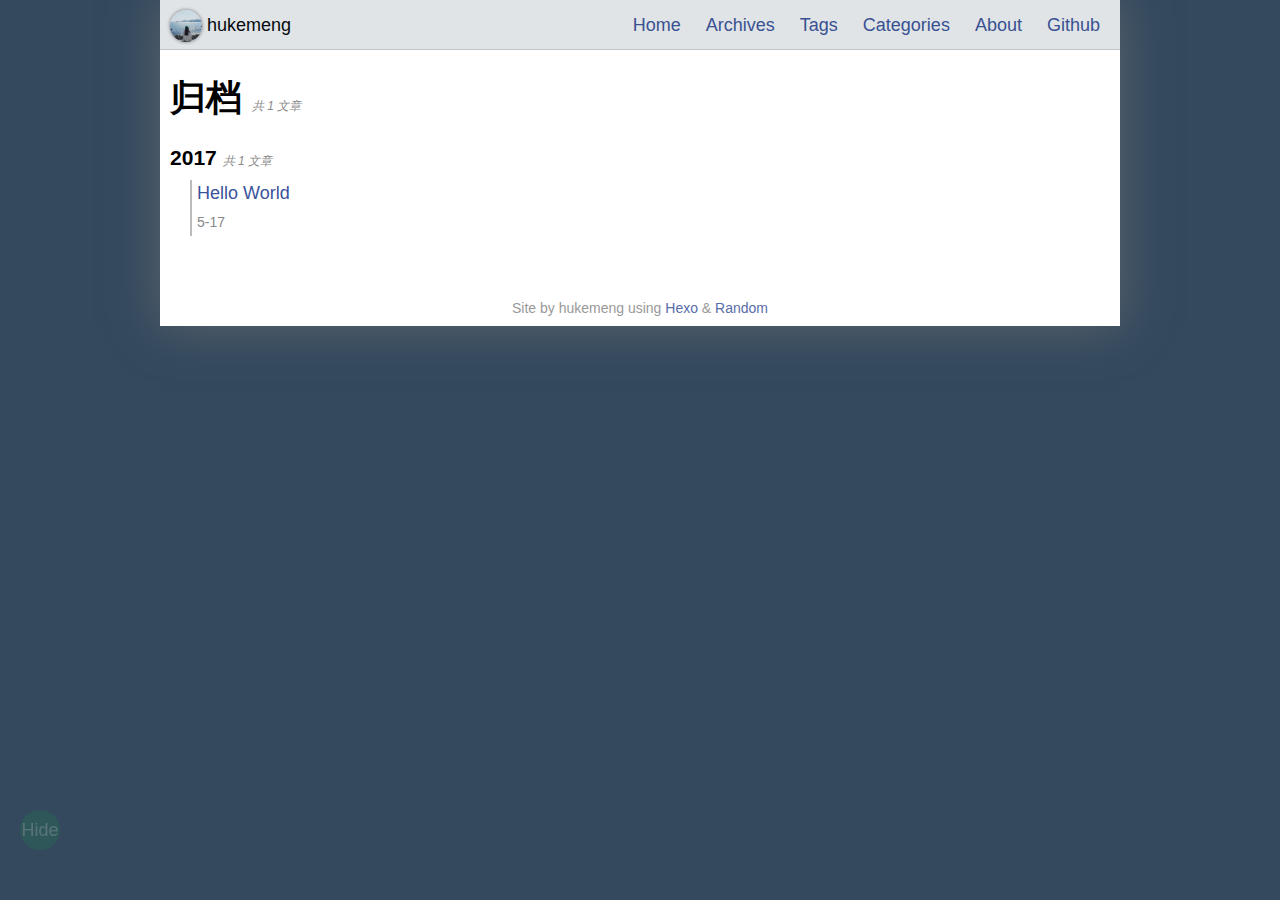
==== commit 9680e34f: "Site updated: 2017-05-19 19:15:06" ====
--- a/archives/index.html
+++ b/archives/index.html
@@ -1,553 +1,363 @@
+
+
+  
+
+
+
+
+
+
 <!doctype html>
-
-
-
-  
-
-
-<html class="theme-next muse use-motion" lang="zh-Hans">
+<html lang="zh-Hans">
 <head>
-  <meta charset="UTF-8"/>
-<meta http-equiv="X-UA-Compatible" content="IE=edge" />
-<meta name="viewport" content="width=device-width, initial-scale=1, maximum-scale=1"/>
-
-
-
-
-
-
-<meta http-equiv="Cache-Control" content="no-transform" />
-<meta http-equiv="Cache-Control" content="no-siteapp" />
-
-
-
-
-
-
-
-
-
-
-
-
-
-
-
-  
-  
-  <link href="/lib/fancybox/source/jquery.fancybox.css?v=2.1.5" rel="stylesheet" type="text/css" />
-
-
-
-
-  
-  
-  
-  
-
-  
-    
-    
-  
-
-  
-
-  
-
-  
-
-  
-
-  
-    
-    
-    <link href="//fonts.googleapis.com/css?family=Lato:300,300italic,400,400italic,700,700italic&subset=latin,latin-ext" rel="stylesheet" type="text/css">
-  
-
-
-
-
-
-
-<link href="/lib/font-awesome/css/font-awesome.min.css?v=4.6.2" rel="stylesheet" type="text/css" />
-
-<link href="/css/main.css?v=5.1.1" rel="stylesheet" type="text/css" />
-
-
-  <meta name="keywords" content="Hexo, NexT" />
-
-
-
-
-
-
-
-
-  <link rel="shortcut icon" type="image/x-icon" href="/favicon.ico?v=5.1.1" />
-
-
-
-
-
-
-<meta name="description" content="一只爱编程的女工程师">
-<meta property="og:type" content="website">
-<meta property="og:title" content="hukemeng">
-<meta property="og:url" content="http://yoursite.com/archives/index.html">
-<meta property="og:site_name" content="hukemeng">
-<meta property="og:description" content="一只爱编程的女工程师">
-<meta name="twitter:card" content="summary">
-<meta name="twitter:title" content="hukemeng">
-<meta name="twitter:description" content="一只爱编程的女工程师">
-
-
-
-<script type="text/javascript" id="hexo.configurations">
-  var NexT = window.NexT || {};
-  var CONFIG = {
-    root: '/',
-    scheme: 'Muse',
-    sidebar: {"position":"left","display":"post","offset":12,"offset_float":0,"b2t":false,"scrollpercent":false},
-    fancybox: true,
-    motion: true,
-    duoshuo: {
-      userId: '0',
-      author: '博主'
+  <meta http-equiv="Content-Type" content="text/html" charset="UTF-8">
+  <meta name="viewport" content="width=device-width, initial-scale=1">
+  
+  <meta name="author" content="hukemeng">
+  
+  
+  
+  
+    <meta name="description" content="一只爱编程的女工程师">
+  
+  <title>归档 [ hukemeng ]</title>
+  
+  
+    <link rel="shortcut icon" href="/favicon.ico">
+  
+  
+  <link rel="stylesheet" href="/css/random.css">
+<link rel="stylesheet" href="/css/vegas.min.css">
+<link rel="stylesheet" href="/css/highlight-railscasts.css">
+<link rel="stylesheet" href="/css/jquery.fancybox.css">
+<link rel="stylesheet" href="/css/iconfont/iconfont.css">
+<link rel="stylesheet" href="/css/jquery.fancybox-thumbs.css">
+<link rel="stylesheet" href="/css/plyr.css">
+  
+</head>
+
+<body>
+<div class="side-navigate hide-area">
+  
+  
+</div>
+<div id="outer-container" class="hide-area">
+<div id="container">
+  <div id="menu-outer" class="slide-down">
+    <div id="menu-inner">
+      <div id="brand">
+        
+        <a onClick="openUserCard()">
+          <img id="avatar" src="/images/avatar.jpg"/>
+          <div id="homelink">hukemeng</div>
+        </a>
+      </div>
+      <div id="menu-list">
+        <ul>
+        
+        
+          
+            <li>
+          
+            <a href="/">Home</a>
+            
+          </li>
+        
+          
+            <li>
+          
+            <a href="/archives">Archives</a>
+            
+          </li>
+        
+          
+            <li>
+          
+            <a href="/tags">Tags</a>
+            
+          </li>
+        
+          
+            <li>
+          
+            <a href="/categories">Categories</a>
+            
+          </li>
+        
+          
+            <li>
+          
+            <a href="/about">About</a>
+            
+          </li>
+        
+          
+            <li>
+          
+            <a href="https://github.com/stiekel/hexo-theme-random">Github</a>
+            
+          </li>
+        
+        </ul>
+      </div>
+      <div id="show-menu">
+        <button>Menu</button>
+      </div>
+    </div>
+  </div>
+
+  <div id="content-outer">
+    <div id="content-inner">
+      
+      
+  <article>
+    
+
+  <div id="recent-posts">
+    <h1>归档
+    
+      <span class="posts-count">
+      共
+      1
+      
+        文章
+      
+      </span>
+    
+    </h1>
+    
+    
+      
+      
+        
+      
+      
+    
+    
+    
+      
+      
+        
+        <h3 class="archive-year-title">2017
+        
+          <span class="posts-count">
+          共
+          1
+          
+            文章
+          
+          </span>
+        
+        </h3>
+      
+      <div class="post-title-item">
+  
+  <a href="/2017/05/17/hello-world/">
+  
+    Hello World
+  
+  </a>
+  <p class="page-title-sub">
+    <span id = "post-title-date">5-17</span>
+    
+    
+    
+      <br>
+      
+      
+    
+  </p>
+  
+</div>
+    
+  </div>
+
+
+  </article>
+
+      
+      
+      
+    </div>
+  </div>
+
+  <div id="bottom-outer">
+    <div id="bottom-inner">
+      Site by hukemeng using
+      <a href="http://hexo.io">Hexo</a> & <a href="https://github.com/stiekel/hexo-theme-random">Random</a>
+      <br>
+      
+    </div>
+  </div>
+</div>
+
+</div>
+
+
+
+<div id="user-card">
+  <div class="center-field">
+    <img class="avatar" src="/images/avatar.jpg">
+    <p id="description">一只爱编程的女工程师</p>
+    <ul class="social-icon">
+  
+  
+    <li>
+      <a href="https://github.com/stiekel/hexo-theme-random">
+        
+          <i class="icon iconfont github">&#xe606;</i>
+        
+      </a>
+    </li>
+  
+    <li>
+      <a href="https://coding.net/u/Stiekel">
+        
+          <i class="icon iconfont coding">&#xe607;</i>
+        
+      </a>
+    </li>
+  
+    <li>
+      <a href="https://twitter.com/SidCN">
+        
+          <i class="icon iconfont twitter">&#xe600;</i>
+        
+      </a>
+    </li>
+  
+    <li>
+      <a href="http://weibo.com/sidcn">
+        
+          <i class="icon iconfont weibo">&#xe602;</i>
+        
+      </a>
+    </li>
+  
+    <li>
+      <a href="http://www.douban.com/people/Stiekel/">
+        
+          <i class="icon iconfont douban">&#xe60f;</i>
+        
+      </a>
+    </li>
+  
+    <li>
+      <a href="http://chensd.com/feed">
+        
+          <i class="icon iconfont rss">&#xe60e;</i>
+        
+      </a>
+    </li>
+  
+</ul>
+  </div>
+</div>
+
+
+<div id="btn-view">Hide</div>
+
+<script>
+// is trigger analytics / tongji script
+var isIgnoreHost = false;
+
+if(window && window.location && window.location.host) {
+  isIgnoreHost = ["localhost","127.0.0.1"].some(function(address){
+    return 0 === window.location.host.indexOf(address);
+  });
+}
+
+var isTriggerAnalytics = !( true && isIgnoreHost );
+
+</script>
+
+
+
+
+  
+  
+    <script src="/js/jquery-2.2.3.min.js"></script>
+  
+    <script src="/js/vegas.min.js"></script>
+  
+    <script src="/js/random.js"></script>
+  
+    <script src="/js/highlight.pack.js"></script>
+  
+    <script src="/js/jquery.mousewheel.pack.js"></script>
+  
+    <script src="/js/jquery.fancybox.pack.js"></script>
+  
+    <script src="/js/jquery.fancybox-thumbs.js"></script>
+  
+    <script src="/js/plyr.js"></script>
+  
+
+<script>
+
+  // fancybox
+  var backgroundImages = [];
+  
+  $('#post').each(function(i){
+    $(this).find('img').each(function(){
+      if ($(this).parent().hasClass('fancybox') || $(this).parent().hasClass('fancybox-thumb')) return;
+      var alt = this.alt || this.title;
+      if (alt) $(this).after('<span class="caption">' + alt + '</span>');
+      $(this).wrap('<a href="' + this.src + '" title="' + alt + '" class="fancybox"></a>');
+    });
+    $(this).find('.fancybox').each(function(){
+      $(this).attr('rel', 'post' + i);
+    });
+  });
+  $(".fancybox").fancybox();
+
+var vegasConfig = {"preload­Image":true,"transition":["slideLeft2","slideRight2","flash2"],"timer":true,"delay":5000,"shuffle":true,"count":28};
+var unsplashConfig = {"gravity":"north"};
+// is show background images
+var turnoffBackgroundImage = false;
+
+
+
+
+var backgroundColor = "34495E";
+
+$(".fancybox-thumb").fancybox({
+  prevEffect: 'none',
+  nextEffect: 'none',
+  helpers: {
+    title: {
+      type: 'outside'
     },
-    algolia: {
-      applicationID: '',
-      apiKey: '',
-      indexName: '',
-      hits: {"per_page":10},
-      labels: {"input_placeholder":"Search for Posts","hits_empty":"We didn't find any results for the search: ${query}","hits_stats":"${hits} results found in ${time} ms"}
+    thumbs: {
+      width: 50,
+      height: 50
     }
+  }
+});
+
+// show video with plyr
+$(".video-container iframe").each(function(i){
+  var url = $(this).attr('src');
+  var id = url.split('/').pop();
+  var plyrContainer = document.createElement('div');
+  plyrContainer.className = 'plyr';
+  var plyrElement = document.createElement('div');
+  plyrElement.dataset.videoId = id;
+  switch(true) {
+    case url.search('youtube.com') >= 0:
+      plyrElement.dataset.type = 'youtube';
+      break;
+    case url.search('vimeo.com') >= 0:
+      plyrElement.dataset.type = 'vimeo';
+      break;
+    default:
+      return;
   };
+  plyrContainer.appendChild(plyrElement);
+  $(this).parent().html(plyrContainer);
+});
+plyr.setup('.plyr', {iconUrl: '/css/sprite.svg'});
 </script>
-
-
-
-  <link rel="canonical" href="http://yoursite.com/archives/"/>
-
-
-
-
-
-  <title>归档 | hukemeng</title>
-</head>
-
-<body itemscope itemtype="http://schema.org/WebPage" lang="zh-Hans">
-
-  
-
-
-
-
-
-
-
-
-
-
-
-
-
-
-
-  
-  
-    
-  
-
-  <div class="container sidebar-position-left  page-archive  ">
-    <div class="headband"></div>
-
-    <header id="header" class="header" itemscope itemtype="http://schema.org/WPHeader">
-      <div class="header-inner"><div class="site-brand-wrapper">
-  <div class="site-meta ">
-    
-
-    <div class="custom-logo-site-title">
-      <a href="/"  class="brand" rel="start">
-        <span class="logo-line-before"><i></i></span>
-        <span class="site-title">hukemeng</span>
-        <span class="logo-line-after"><i></i></span>
-      </a>
-    </div>
-      
-        <p class="site-subtitle"></p>
-      
-  </div>
-
-  <div class="site-nav-toggle">
-    <button>
-      <span class="btn-bar"></span>
-      <span class="btn-bar"></span>
-      <span class="btn-bar"></span>
-    </button>
-  </div>
-</div>
-
-<nav class="site-nav">
-  
-
-  
-    <ul id="menu" class="menu">
-      
-        
-        <li class="menu-item menu-item-home">
-          <a href="/" rel="section">
-            
-              <i class="menu-item-icon fa fa-fw fa-home"></i> <br />
-            
-            首页
-          </a>
-        </li>
-      
-        
-        <li class="menu-item menu-item-archives">
-          <a href="/archives" rel="section">
-            
-              <i class="menu-item-icon fa fa-fw fa-archive"></i> <br />
-            
-            归档
-          </a>
-        </li>
-      
-        
-        <li class="menu-item menu-item-tags">
-          <a href="/tags" rel="section">
-            
-              <i class="menu-item-icon fa fa-fw fa-tags"></i> <br />
-            
-            标签
-          </a>
-        </li>
-      
-
-      
-    </ul>
-  
-
-  
-</nav>
-
-
-
- </div>
-    </header>
-
-    <main id="main" class="main">
-      <div class="main-inner">
-        <div class="content-wrap">
-          <div id="content" class="content">
-            
-
-  <section id="posts" class="posts-collapse">
-    <span class="archive-move-on"></span>
-
-    <span class="archive-page-counter">
-      
-      
-      
-        
-      
-      嗯..! 目前共计 1 篇日志。 继续努力。
-    </span>
-
-    
-
-      
-      
-      
-
-      
-        
-        <div class="collection-title">
-          <h2 class="archive-year motion-element" id="archive-year-2017">2017</h2>
-        </div>
-      
-      
-
-      
-
-  <article class="post post-type-normal" itemscope itemtype="http://schema.org/Article">
-    <header class="post-header">
-
-      <h2 class="post-title">
-        
-            <a class="post-title-link" href="/2017/05/17/hello-world/" itemprop="url">
-              
-                <span itemprop="name">Hello World</span>
-              
-            </a>
-        
-      </h2>
-
-      <div class="post-meta">
-        <time class="post-time" itemprop="dateCreated"
-              datetime="2017-05-17T20:51:11+08:00"
-              content="2017-05-17" >
-          05-17
-        </time>
-      </div>
-
-    </header>
-  </article>
-
-
-
-    
-
-  </section>
-
-  
-
-
-
-          </div>
-          
-
-
-          
-
-        </div>
-        
-          
-  
-  <div class="sidebar-toggle">
-    <div class="sidebar-toggle-line-wrap">
-      <span class="sidebar-toggle-line sidebar-toggle-line-first"></span>
-      <span class="sidebar-toggle-line sidebar-toggle-line-middle"></span>
-      <span class="sidebar-toggle-line sidebar-toggle-line-last"></span>
-    </div>
-  </div>
-
-  <aside id="sidebar" class="sidebar">
-    <div class="sidebar-inner">
-
-      
-
-      
-
-      <section class="site-overview sidebar-panel sidebar-panel-active">
-        <div class="site-author motion-element" itemprop="author" itemscope itemtype="http://schema.org/Person">
-          <img class="site-author-image" itemprop="image"
-               src="/images/avatar.gif"
-               alt="hukemeng" />
-          <p class="site-author-name" itemprop="name">hukemeng</p>
-           
-              <p class="site-description motion-element" itemprop="description">一只爱编程的女工程师</p>
-          
-        </div>
-        <nav class="site-state motion-element">
-
-          
-            <div class="site-state-item site-state-posts">
-              <a href="/archives">
-                <span class="site-state-item-count">1</span>
-                <span class="site-state-item-name">日志</span>
-              </a>
-            </div>
-          
-
-          
-
-          
-
-        </nav>
-
-        
-
-        <div class="links-of-author motion-element">
-          
-        </div>
-
-        
-        
-
-        
-        
-
-        
-
-
-      </section>
-
-      
-
-      
-
-    </div>
-  </aside>
-
-
-        
-      </div>
-    </main>
-
-    <footer id="footer" class="footer">
-      <div class="footer-inner">
-        <div class="copyright" >
-  
-  &copy; 
-  <span itemprop="copyrightYear">2017</span>
-  <span class="with-love">
-    <i class="fa fa-heart"></i>
-  </span>
-  <span class="author" itemprop="copyrightHolder">hukemeng</span>
-</div>
-
-
-<div class="powered-by">
-  由 <a class="theme-link" href="https://hexo.io">Hexo</a> 强力驱动
-</div>
-
-<div class="theme-info">
-  主题 -
-  <a class="theme-link" href="https://github.com/iissnan/hexo-theme-next">
-    NexT.Muse
-  </a>
-</div>
-
-
-        
-
-        
-      </div>
-    </footer>
-
-    
-      <div class="back-to-top">
-        <i class="fa fa-arrow-up"></i>
-        
-      </div>
-    
-
-  </div>
-
-  
-
-<script type="text/javascript">
-  if (Object.prototype.toString.call(window.Promise) !== '[object Function]') {
-    window.Promise = null;
-  }
-</script>
-
-
-
-
-
-
-
-
-
-  
-
-
-
-
-
-
-
-
-
-
-
-
-  
-  <script type="text/javascript" src="/lib/jquery/index.js?v=2.1.3"></script>
-
-  
-  <script type="text/javascript" src="/lib/fastclick/lib/fastclick.min.js?v=1.0.6"></script>
-
-  
-  <script type="text/javascript" src="/lib/jquery_lazyload/jquery.lazyload.js?v=1.9.7"></script>
-
-  
-  <script type="text/javascript" src="/lib/velocity/velocity.min.js?v=1.2.1"></script>
-
-  
-  <script type="text/javascript" src="/lib/velocity/velocity.ui.min.js?v=1.2.1"></script>
-
-  
-  <script type="text/javascript" src="/lib/fancybox/source/jquery.fancybox.pack.js?v=2.1.5"></script>
-
-
-  
-
-
-  <script type="text/javascript" src="/js/src/utils.js?v=5.1.1"></script>
-
-  <script type="text/javascript" src="/js/src/motion.js?v=5.1.1"></script>
-
-
-
-  
-  
-
-  
-  
-    <script type="text/javascript" id="motion.page.archive">
-      $('.archive-year').velocity('transition.slideLeftIn');
-    </script>
-  
-
-
-  
-
-
-  <script type="text/javascript" src="/js/src/bootstrap.js?v=5.1.1"></script>
-
-
-
-  
-
-
-  
-
-
-
-
-	
-
-
-
-
-
-  
-
-
-
-
-
-  
-
-
-
-
-
-  
-
-
-
-
-
-
-  
-
-
-
-
-
-  
-
-  
-
-  
-
-  
-
-  
-
 </body>
 </html>
+
--- a/css/random.css
+++ b/css/random.css
@@ -0,0 +1,697 @@
+body {
+  background-color: #34495e;
+  margin: 0px;
+  font-family: Lato, "Microsoft Jhenghei", "Hiragino Sans GB", "Microsoft YaHei", sans-serif;
+  font-size: 18px;
+}
+@media (max-width: 860px) {
+  body {
+    font-size: 16px;
+  }
+}
+article {
+  line-height: 1.5em;
+}
+.highlight {
+  line-height: 1.25em;
+}
+a {
+  text-decoration: none;
+  color: #3a539b;
+}
+a:hover {
+  text-decoration: underline;
+}
+#outer-container {
+  position: absolute;
+  left: 50%;
+  width: 960px;
+  margin-left: -480px;
+  box-shadow: 0 0 2.5em #5d656c;
+}
+@media (max-width: 960px) {
+  #outer-container {
+    width: 860px;
+    margin-left: -430px;
+  }
+}
+@media (max-width: 860px) {
+  #outer-container {
+    width: 760px;
+    margin-left: -380px;
+  }
+}
+#menu-outer,
+#container {
+  background-color: #fff;
+}
+#menu-outer,
+#bottom-outer,
+#random-index {
+  opacity: 0.85;
+}
+.random-center {
+  position: absolute;
+  top: 50%;
+  left: 50%;
+  margin-top: -200px;
+  width: 960px;
+  margin-left: -480px;
+}
+@media (max-width: 960px) {
+  .random-center {
+    width: 860px;
+    margin-left: -430px;
+  }
+}
+@media (max-width: 860px) {
+  .random-center {
+    width: 760px;
+    margin-left: -380px;
+  }
+}
+#random-index {
+  margin: 20px;
+  padding-bottom: 20px;
+  text-align: center;
+  border-radius: 10px;
+  background-color: #ecf0f1;
+}
+#random-index a {
+  padding: 5px;
+}
+#random-index .title {
+  font-size: 28px;
+  font-weight: 900;
+  font-color: #34495e;
+  padding-bottom: 5px;
+  cursor: pointer;
+}
+#random-index .title a {
+  color: #34495e;
+}
+#random-index .title a:hover {
+  color: #34495e;
+  text-decoration: none;
+  background-color: transparent;
+}
+.sub-title {
+  cursor: pointer;
+  font-weight: none;
+  padding-bottom: 10px;
+}
+#random-index .index-nav-link {
+  list-style: none;
+  padding: 5px 0px 5px 0px;
+}
+#random-index .index-nav-link li {
+  display: inline;
+  padding-left: 5px;
+}
+#random-index hr {
+  width: 75%;
+  color: #7f8c8d;
+  margin: 0px auto;
+}
+.center-field {
+  margin: 0 auto;
+}
+.avatar {
+  cursor: pointer;
+  margin-top: -70px;
+  border: 2px solid #fff;
+  border-radius: 50%;
+  background-color: #ecf0f1;
+  box-shadow: 0 0px 3px 1px rgba(0,0,0,0.3);
+}
+#menu-outer {
+  margin: 0px;
+  padding: 0px;
+  position: fixed;
+  z-index: 1;
+  transition-property: all;
+  transition-duration: 0.5s;
+  transition-timing-function: cubic-bezier(0, 1, 0.5, 1);
+}
+.slide-up {
+  top: -50px;
+}
+.slide-down {
+  top: 0;
+}
+#menu-inner {
+  line-height: 50px;
+  height: 49px;
+  border-bottom: 1px solid #ddd;
+  padding: 0px 10px 0 10px;
+  width: 940px;
+}
+@media (max-width: 960px) {
+  #menu-inner {
+    width: 840px;
+  }
+}
+@media (max-width: 860px) {
+  #menu-inner {
+    width: 740px;
+  }
+}
+#menu-inner .left {
+  float: left;
+}
+#menu-inner #brand {
+  float: left;
+  vertical-align: middle;
+  cursor: pointer;
+}
+#menu-inner #homelink {
+  line-height: 32px;
+  display: inline-block;
+}
+#menu-inner #brand a {
+  top: 0;
+  color: #000;
+}
+#menu-inner #brand a:hover {
+  background-color: #fff;
+  text-decoration: none;
+}
+#menu-list {
+  line-style: none;
+  display: inline-block;
+  float: right;
+  padding-left: 0px;
+}
+#menu-list ul {
+  margin: 0px;
+}
+#menu-list ul li {
+  padding: 5px;
+  margin: 5px;
+  text-align: center;
+  display: inline;
+}
+#menu-list ul li.active {
+  font-weight: 900;
+}
+#menu-list ul li.active a {
+  color: #000;
+}
+#menu-list ul li:hover {
+  font-weight: 900;
+}
+#menu-list ul li a {
+  text-decoration: none;
+}
+#menu-outer #avatar {
+  border-radius: 50%;
+  border: 2px wihte solid;
+  box-shadow: 0 0px 3px 1px rgba(0,0,0,0.3);
+  vertical-align: middle;
+  width: 32px;
+  height: 32px;
+}
+#bottom-outer {
+  color: #888;
+  text-align: center;
+  padding: 10px;
+  padding-top: 40px;
+  background-color: #fff;
+  font-size: 14px;
+}
+@media (max-width: 960px) {
+  #bottom-outer {
+    font-size: 12px;
+  }
+}
+#container {
+  margin-top: 50px;
+}
+#content-outer {
+  padding: 10px;
+}
+.tag-cloud-tags {
+  text-align: center;
+}
+.tag-cloud-tags a {
+  padding: 3px;
+}
+.tag-cloud-tags a:hover {
+  text-decoration: none;
+  background-color: #bbb;
+  color: #000;
+}
+.center-title {
+  text-align: center;
+}
+.category-list {
+  text-align: center;
+  padding-left: 0px;
+}
+ul.category-list {
+  list-style: none;
+}
+ul.category-list li {
+  display: inline-block;
+  margin: 10px;
+}
+ul.category-list li a {
+  padding: 8px;
+  margin: 8px;
+  background-color: #eee;
+  color: #000;
+}
+ul.category-list li a:hover {
+  background-color: #ddd;
+  text-decoration: none;
+}
+.archive-year-title {
+  margin: 10px 0 5px 0;
+}
+.posts-count {
+  font-size: 12px;
+  font-weight: normal;
+  color: #888;
+  font-style: italic;
+}
+.post-title-item {
+  margin-left: 20px;
+  padding-left: 5px;
+  border-left: 2px #bbb solid;
+}
+.post-title-item:hover {
+  border-left: 4px #1e8bc3 solid;
+}
+.post-title-item p {
+  margin-top: 2px;
+}
+#pagination {
+  margin-top: 20px;
+  text-align: center;
+}
+#pagination a {
+  padding: 5px;
+  background-color: #eee;
+  line-height: 28px;
+}
+#pagination a:hover {
+  background-color: #ddd;
+  color: #1f3a93;
+  text-decoration: none;
+}
+#btn-view {
+  color: #c8f7c5;
+  text-align: center;
+  background-color: #1e824c;
+  border-radius: 50%;
+  line-height: 40px;
+  display: block;
+  position: fixed;
+  top: 90%;
+  margin-left: 20px;
+  height: 40px;
+  width: 40px;
+  cursor: pointer;
+  opacity: 0.25;
+}
+#btn-view:hover {
+  opacity: 0.75;
+  box-shadow: 0 0px 10px 5px rgba(46,204,113,0.9);
+}
+.page-title-sub {
+  color: #888;
+  font-size: 14px;
+}
+@media (max-width: 960px) {
+  .page-title-sub {
+    font-size: 12px;
+  }
+}
+.page-title-sub span {
+  margin-right: 5px;
+}
+article img {
+  max-width: 940px;
+}
+@media (max-width: 960px) {
+  article img {
+    max-width: 840px;
+  }
+}
+@media (max-width: 860px) {
+  article img {
+    max-width: 740px;
+  }
+}
+#user-card {
+  text-align: center;
+  color: #333;
+  display: none;
+}
+#user-card .avatar {
+  width: 96px;
+  height: 96px;
+  margin-top: 0px;
+}
+#user-card ul {
+  list-style: none;
+  padding: 0px;
+}
+#user-card ul li {
+  display: inline;
+  margin: 0px;
+  padding: 0px 3px;
+}
+#show-menu {
+  display: none;
+  float: right;
+}
+#show-menu button {
+  background-color: #eee;
+  border: 1px #444 solid;
+  padding: 6px;
+  position: static;
+  right: 0;
+  left: auto;
+}
+.category-list-item .active {
+  background-color: #4183d7;
+  color: #fff;
+}
+.category-list-item .active:hover {
+  background-color: #22a7f0;
+}
+.social-icon {
+  padding-left: 0px;
+}
+.social-icon li {
+  display: inline;
+}
+.social-icon li a {
+  color: #808080;
+}
+.social-icon li a i {
+  font-size: 25px;
+}
+.social-icon li a:hover {
+  text-decoration: none;
+}
+.douban:hover {
+  color: #072;
+}
+.twitter:hover {
+  color: #1da1f2;
+}
+.linkedin:hover {
+  color: #333;
+}
+.weibo:hover {
+  color: #fa7d3c;
+}
+.google-plus:hover {
+  color: #d73d32;
+}
+.facebook:hover {
+  color: #0e385f;
+}
+.dribbble:hover {
+  color: #ea4c89;
+}
+.github:hover {
+  color: #4078c0;
+}
+.coding:hover {
+  color: #000;
+}
+.npmjs:hover {
+  color: #cb3837;
+}
+.youtube:hover {
+  color: #cc181e;
+}
+.zhihu:hover {
+  color: #0e78e7;
+}
+.lofter:hover {
+  color: #444;
+}
+.quora:hover {
+  color: #b92b27;
+}
+.rss:hover {
+  color: #d35400;
+}
+.jian:hover {
+  color: #de533a;
+}
+.instagram:hover {
+  color: #fd1d1d;
+}
+.stackoverflow:hover {
+  color: #f48024;
+}
+.segmentfault:hover {
+  color: #005f3c;
+}
+.side-navigate {
+  position: fixed;
+  top: 60%;
+  width: 100%;
+  z-index: 2;
+  pointer-events: none;
+}
+.side-navigate .item {
+  display: table-cell;
+}
+.side-navigate .item-icon:hover {
+  opacity: 1;
+  background-size: 40px 40px;
+}
+.side-navigate .item-icon {
+  pointer-events: auto;
+  opacity: 0.55;
+  padding: 20px;
+  border-radius: 50%;
+  border: 1px #52b3d9 solid;
+  width: 30px;
+  height: 30px;
+  background-repeat: no-repeat;
+  background-position: center;
+  background-size: 30px 30px;
+}
+.side-navigate a:hover + div {
+  display: block;
+}
+.side-navigate a:hover {
+  display: block;
+}
+.side-navigate .prev .item-icon {
+  background-image: url("prev.png");
+  float: left;
+}
+.side-navigate .prev {
+  display: inline-block;
+  left: 0;
+}
+.side-navigate .item-title {
+  display: none;
+  padding: 10px;
+  max-width: 300px;
+  vertical-align: center;
+  background-color: #52b3d9;
+  height: 52px;
+}
+.side-navigate .next .item-icon {
+  background-image: url("next.png");
+  float: right;
+}
+.side-navigate .prev .item-title {
+  margin-left: 70px;
+}
+.side-navigate .next .item-title {
+  margin-right: 70px;
+}
+.side-navigate .next {
+  display: inline-block;
+  float: right;
+  right: 0;
+}
+.fancybox-thumb:hover {
+  text-decoration: none;
+}
+.fancybox-thumb img {
+  max-width: 120px;
+  max-height: 120px;
+  padding: 3px;
+  border-radius: 5%;
+  border: 1px solid #ddd;
+}
+.caption {
+  display: block;
+  text-align: center;
+  font-size: 14px;
+  color: #999;
+}
+.random-toc-area {
+  position: fixed;
+  width: 200px;
+  right: 0px;
+  top: 0px;
+  display: block;
+}
+@media (max-width: 1360px) {
+  .random-toc-area {
+    display: none;
+  }
+}
+.random-toc {
+  background: #444;
+  color: #bbb;
+  height: 500px;
+  margin-top: 0px;
+  font-size: 12px;
+  height: 100%;
+  overflow-y: auto;
+}
+.random-toc ol {
+  padding-left: 15px;
+}
+.random-toc h2 {
+  text-align: center;
+}
+.random-toc a {
+  color: #bbb;
+  display: block;
+}
+.toc-text {
+  display: block;
+}
+.toc-text:hover {
+  background-color: #666;
+}
+.btn-hide-toc {
+  border: none;
+  z-index: 1;
+  display: block;
+  width: 100%;
+  background-color: #666;
+  height: 30px;
+  color: #bbb;
+}
+.btn-hide-toc:hover {
+  background-color: #888;
+}
+figure.highlight {
+  margin: 0px -10px 0px -10px;
+}
+figure.highlight td.gutter {
+  padding-right: 20px;
+}
+figure.highlight .line {
+  white-space: pre-wrap;
+}
+code {
+  font-family: Consolas, Monaco, Courier New, Lucida Console;
+  background-color: #ddd;
+  font-style: italic;
+  padding-left: 12px;
+  padding-right: 12px;
+}
+table .line {
+  font-family: Consolas, Monaco, Courier New, Lucida Console;
+}
+blockquote {
+  background-color: #eee;
+  padding: 2px 10px;
+  border-left: 2px solid #999;
+}
+@media (max-width: 1060px) {
+  .side-navigate {
+    display: none;
+  }
+  .jiathis_style {
+    display: none;
+    visibility: hidden;
+  }
+}
+@media (max-width: 760px) {
+  #outer-container,
+  .random-center,
+  #menu-outer {
+    width: 100%;
+  }
+  #outer-container {
+    left: 0%;
+    margin-left: 0px;
+  }
+  #menu-inner {
+    width: 95%;
+    padding: 0 2%;
+  }
+  .post-title-item {
+    margin-left: 3px;
+  }
+  #show-menu {
+    display: inline-block;
+  }
+  article img {
+    width: 95%;
+  }
+  #menu-list {
+    display: none;
+    position: absolute;
+    margin-top: 50px;
+    background-color: #fff;
+    opacity: 0.85;
+    width: 100%;
+  }
+  #menu-list ul {
+    padding-left: 0px;
+  }
+  #menu-list ul li {
+    text-align: center;
+    display: block;
+  }
+  .highlight {
+    margin-left: 0px;
+    margin-right: 0px;
+  }
+}
+@media (max-width: 760px) and (max-width: 480px) {
+  .random-center {
+    position: static;
+    left: 0;
+    margin-left: 0px;
+    width: 100%;
+    margin-top: 30%;
+  }
+  #random-index .index-nav-link li {
+    display: block;
+  }
+  #bottom-outer,
+  #random-index {
+    opacity: 0.95;
+  }
+  #menu-outer {
+    opacity: 0.95;
+  }
+}
+@media (max-width: 760px) and (max-height: 480px) {
+  .random-center {
+    position: static;
+    top: 0;
+    left: 0;
+    margin-left: 0px;
+    margin-top: 95px;
+    width: 100%;
+  }
+  #random-index .index-nav-link li {
+    display: block;
+    padding: 0px 0px;
+  }
+}
+@media (max-width: 760px) and (max-height: 320px) {
+  .random-center {
+    margin-top: 75px;
+  }
+}
--- a/css/vegas.min.css
+++ b/css/vegas.min.css
@@ -0,0 +1 @@
+.vegas-overlay,.vegas-slide,.vegas-slide-inner,.vegas-timer,.vegas-wrapper{position:absolute;top:0;left:0;bottom:0;right:0;overflow:hidden;border:none;padding:0;margin:0}.vegas-overlay{opacity:.5;background:url(overlays/02.png) center center}.vegas-timer{top:auto;bottom:0;height:2px}.vegas-timer-progress{width:0;height:100%;background:#fff;-webkit-transition:width ease-out;transition:width ease-out}.vegas-timer-running .vegas-timer-progress{width:100%}.vegas-slide,.vegas-slide-inner{margin:0;padding:0;background:center center no-repeat;-webkit-transform:translateZ(0);transform:translateZ(0)}body .vegas-container{overflow:hidden!important;position:relative}.vegas-video{min-width:100%;min-height:100%;width:auto;height:auto}body.vegas-container{overflow:auto;position:static;z-index:-2}body.vegas-container>.vegas-overlay,body.vegas-container>.vegas-slide,body.vegas-container>.vegas-timer{position:fixed;z-index:-1}:root body.vegas-container>.vegas-overlay,:root body.vegas-container>.vegas-slide,_::full-page-media,_:future{bottom:-76px}.vegas-transition-fade,.vegas-transition-fade2{opacity:0}.vegas-transition-fade-in,.vegas-transition-fade2-in{opacity:1}.vegas-transition-fade2-out{opacity:0}.vegas-transition-blur,.vegas-transition-blur2{opacity:0;-webkit-filter:blur(32px);filter:blur(32px)}.vegas-transition-blur-in,.vegas-transition-blur2-in{opacity:1;-webkit-filter:blur(0);filter:blur(0)}.vegas-transition-blur2-out{opacity:0}.vegas-transition-flash,.vegas-transition-flash2{opacity:0;-webkit-filter:brightness(25);filter:brightness(25)}.vegas-transition-flash-in,.vegas-transition-flash2-in{opacity:1;-webkit-filter:brightness(1);filter:brightness(1)}.vegas-transition-flash2-out{opacity:0;-webkit-filter:brightness(25);filter:brightness(25)}.vegas-transition-negative,.vegas-transition-negative2{opacity:0;-webkit-filter:invert(100%);filter:invert(100%)}.vegas-transition-negative-in,.vegas-transition-negative2-in{opacity:1;-webkit-filter:invert(0);filter:invert(0)}.vegas-transition-negative2-out{opacity:0;-webkit-filter:invert(100%);filter:invert(100%)}.vegas-transition-burn,.vegas-transition-burn2{opacity:0;-webkit-filter:contrast(1000%) saturate(1000%);filter:contrast(1000%) saturate(1000%)}.vegas-transition-burn-in,.vegas-transition-burn2-in{opacity:1;-webkit-filter:contrast(100%) saturate(100%);filter:contrast(100%) saturate(100%)}.vegas-transition-burn2-out{opacity:0;-webkit-filter:contrast(1000%) saturate(1000%);filter:contrast(1000%) saturate(1000%)}.vegas-transition-slideLeft,.vegas-transition-slideLeft2{-webkit-transform:translateX(100%);transform:translateX(100%)}.vegas-transition-slideLeft-in,.vegas-transition-slideLeft2-in{-webkit-transform:translateX(0);transform:translateX(0)}.vegas-transition-slideLeft2-out,.vegas-transition-slideRight,.vegas-transition-slideRight2{-webkit-transform:translateX(-100%);transform:translateX(-100%)}.vegas-transition-slideRight-in,.vegas-transition-slideRight2-in{-webkit-transform:translateX(0);transform:translateX(0)}.vegas-transition-slideRight2-out{-webkit-transform:translateX(100%);transform:translateX(100%)}.vegas-transition-slideUp,.vegas-transition-slideUp2{-webkit-transform:translateY(100%);transform:translateY(100%)}.vegas-transition-slideUp-in,.vegas-transition-slideUp2-in{-webkit-transform:translateY(0);transform:translateY(0)}.vegas-transition-slideDown,.vegas-transition-slideDown2,.vegas-transition-slideUp2-out{-webkit-transform:translateY(-100%);transform:translateY(-100%)}.vegas-transition-slideDown-in,.vegas-transition-slideDown2-in{-webkit-transform:translateY(0);transform:translateY(0)}.vegas-transition-slideDown2-out{-webkit-transform:translateY(100%);transform:translateY(100%)}.vegas-transition-zoomIn,.vegas-transition-zoomIn2{-webkit-transform:scale(0);transform:scale(0);opacity:0}.vegas-transition-zoomIn-in,.vegas-transition-zoomIn2-in{-webkit-transform:scale(1);transform:scale(1);opacity:1}.vegas-transition-zoomIn2-out,.vegas-transition-zoomOut,.vegas-transition-zoomOut2{-webkit-transform:scale(2);transform:scale(2);opacity:0}.vegas-transition-zoomOut-in,.vegas-transition-zoomOut2-in{-webkit-transform:scale(1);transform:scale(1);opacity:1}.vegas-transition-zoomOut2-out{-webkit-transform:scale(0);transform:scale(0);opacity:0}.vegas-transition-swirlLeft,.vegas-transition-swirlLeft2{-webkit-transform:scale(2) rotate(35deg);transform:scale(2) rotate(35deg);opacity:0}.vegas-transition-swirlLeft-in,.vegas-transition-swirlLeft2-in{-webkit-transform:scale(1) rotate(0);transform:scale(1) rotate(0);opacity:1}.vegas-transition-swirlLeft2-out,.vegas-transition-swirlRight,.vegas-transition-swirlRight2{-webkit-transform:scale(2) rotate(-35deg);transform:scale(2) rotate(-35deg);opacity:0}.vegas-transition-swirlRight-in,.vegas-transition-swirlRight2-in{-webkit-transform:scale(1) rotate(0);transform:scale(1) rotate(0);opacity:1}.vegas-transition-swirlRight2-out{-webkit-transform:scale(2) rotate(35deg);transform:scale(2) rotate(35deg);opacity:0}.vegas-animation-kenburns{-webkit-animation:kenburns ease-out;animation:kenburns ease-out}@-webkit-keyframes kenburns{0%{-webkit-transform:scale(1.5);transform:scale(1.5)}100%{-webkit-transform:scale(1);transform:scale(1)}}@keyframes kenburns{0%{-webkit-transform:scale(1.5);transform:scale(1.5)}100%{-webkit-transform:scale(1);transform:scale(1)}}.vegas-animation-kenburnsUp{-webkit-animation:kenburnsUp ease-out;animation:kenburnsUp ease-out}@-webkit-keyframes kenburnsUp{0%{-webkit-transform:scale(1.5) translate(0,10%);transform:scale(1.5) translate(0,10%)}100%{-webkit-transform:scale(1) translate(0,0);transform:scale(1) translate(0,0)}}@keyframes kenburnsUp{0%{-webkit-transform:scale(1.5) translate(0,10%);transform:scale(1.5) translate(0,10%)}100%{-webkit-transform:scale(1) translate(0,0);transform:scale(1) translate(0,0)}}.vegas-animation-kenburnsDown{-webkit-animation:kenburnsDown ease-out;animation:kenburnsDown ease-out}@-webkit-keyframes kenburnsDown{0%{-webkit-transform:scale(1.5) translate(0,-10%);transform:scale(1.5) translate(0,-10%)}100%{-webkit-transform:scale(1) translate(0,0);transform:scale(1) translate(0,0)}}@keyframes kenburnsDown{0%{-webkit-transform:scale(1.5) translate(0,-10%);transform:scale(1.5) translate(0,-10%)}100%{-webkit-transform:scale(1) translate(0,0);transform:scale(1) translate(0,0)}}.vegas-animation-kenburnsLeft{-webkit-animation:kenburnsLeft ease-out;animation:kenburnsLeft ease-out}@-webkit-keyframes kenburnsLeft{0%{-webkit-transform:scale(1.5) translate(10%,0);transform:scale(1.5) translate(10%,0)}100%{-webkit-transform:scale(1) translate(0,0);transform:scale(1) translate(0,0)}}@keyframes kenburnsLeft{0%{-webkit-transform:scale(1.5) translate(10%,0);transform:scale(1.5) translate(10%,0)}100%{-webkit-transform:scale(1) translate(0,0);transform:scale(1) translate(0,0)}}.vegas-animation-kenburnsRight{-webkit-animation:kenburnsRight ease-out;animation:kenburnsRight ease-out}@-webkit-keyframes kenburnsRight{0%{-webkit-transform:scale(1.5) translate(-10%,0);transform:scale(1.5) translate(-10%,0)}100%{-webkit-transform:scale(1) translate(0,0);transform:scale(1) translate(0,0)}}@keyframes kenburnsRight{0%{-webkit-transform:scale(1.5) translate(-10%,0);transform:scale(1.5) translate(-10%,0)}100%{-webkit-transform:scale(1) translate(0,0);transform:scale(1) translate(0,0)}}.vegas-animation-kenburnsUpLeft{-webkit-animation:kenburnsUpLeft ease-out;animation:kenburnsUpLeft ease-out}@-webkit-keyframes kenburnsUpLeft{0%{-webkit-transform:scale(1.5) translate(10%,10%);transform:scale(1.5) translate(10%,10%)}100%{-webkit-transform:scale(1) translate(0,0);transform:scale(1) translate(0,0)}}@keyframes kenburnsUpLeft{0%{-webkit-transform:scale(1.5) translate(10%,10%);transform:scale(1.5) translate(10%,10%)}100%{-webkit-transform:scale(1) translate(0,0);transform:scale(1) translate(0,0)}}.vegas-animation-kenburnsUpRight{-webkit-animation:kenburnsUpRight ease-out;animation:kenburnsUpRight ease-out}@-webkit-keyframes kenburnsUpRight{0%{-webkit-transform:scale(1.5) translate(-10%,10%);transform:scale(1.5) translate(-10%,10%)}100%{-webkit-transform:scale(1) translate(0,0);transform:scale(1) translate(0,0)}}@keyframes kenburnsUpRight{0%{-webkit-transform:scale(1.5) translate(-10%,10%);transform:scale(1.5) translate(-10%,10%)}100%{-webkit-transform:scale(1) translate(0,0);transform:scale(1) translate(0,0)}}.vegas-animation-kenburnsDownLeft{-webkit-animation:kenburnsDownLeft ease-out;animation:kenburnsDownLeft ease-out}@-webkit-keyframes kenburnsDownLeft{0%{-webkit-transform:scale(1.5) translate(10%,-10%);transform:scale(1.5) translate(10%,-10%)}100%{-webkit-transform:scale(1) translate(0,0);transform:scale(1) translate(0,0)}}@keyframes kenburnsDownLeft{0%{-webkit-transform:scale(1.5) translate(10%,-10%);transform:scale(1.5) translate(10%,-10%)}100%{-webkit-transform:scale(1) translate(0,0);transform:scale(1) translate(0,0)}}.vegas-animation-kenburnsDownRight{-webkit-animation:kenburnsDownRight ease-out;animation:kenburnsDownRight ease-out}@-webkit-keyframes kenburnsDownRight{0%{-webkit-transform:scale(1.5) translate(-10%,-10%);transform:scale(1.5) translate(-10%,-10%)}100%{-webkit-transform:scale(1) translate(0,0);transform:scale(1) translate(0,0)}}@keyframes kenburnsDownRight{0%{-webkit-transform:scale(1.5) translate(-10%,-10%);transform:scale(1.5) translate(-10%,-10%)}100%{-webkit-transform:scale(1) translate(0,0);transform:scale(1) translate(0,0)}}--- a/css/highlight-railscasts.css
+++ b/css/highlight-railscasts.css
@@ -0,0 +1,106 @@
+/*
+
+Railscasts-like style (c) Visoft, Inc. (Damien White)
+
+*/
+
+.hljs {
+  display: block;
+  overflow-x: auto;
+  padding: 0.5em;
+  background: #232323;
+  color: #e6e1dc;
+}
+
+.hljs-comment,
+.hljs-quote {
+  color: #bc9458;
+  font-style: italic;
+}
+
+.hljs-keyword,
+.hljs-selector-tag {
+  color: #c26230;
+}
+
+.hljs-string,
+.hljs-number,
+.hljs-regexp,
+.hljs-variable,
+.hljs-template-variable {
+  color: #a5c261;
+}
+
+.hljs-subst {
+  color: #519f50;
+}
+
+.hljs-tag,
+.hljs-name {
+  color: #e8bf6a;
+}
+
+.hljs-type {
+  color: #da4939;
+}
+
+
+.hljs-symbol,
+.hljs-bullet,
+.hljs-built_in,
+.hljs-builtin-name,
+.hljs-attr,
+.hljs-link {
+  color: #6d9cbe;
+}
+
+.hljs-params {
+  color: #d0d0ff;
+}
+
+.hljs-attribute {
+  color: #cda869;
+}
+
+.hljs-meta {
+  color: #9b859d;
+}
+
+.hljs-title,
+.hljs-section {
+  color: #ffc66d;
+}
+
+.hljs-addition {
+  background-color: #144212;
+  color: #e6e1dc;
+  display: inline-block;
+  width: 100%;
+}
+
+.hljs-deletion {
+  background-color: #600;
+  color: #e6e1dc;
+  display: inline-block;
+  width: 100%;
+}
+
+.hljs-selector-class {
+  color: #9b703f;
+}
+
+.hljs-selector-id {
+  color: #8b98ab;
+}
+
+.hljs-emphasis {
+  font-style: italic;
+}
+
+.hljs-strong {
+  font-weight: bold;
+}
+
+.hljs-link {
+  text-decoration: underline;
+}
--- a/css/iconfont/iconfont.css
+++ b/css/iconfont/iconfont.css
@@ -0,0 +1,36 @@
+
+@font-face {font-family: "iconfont";
+  src: url('iconfont.eot?t=1475620527'); /* IE9*/
+  src: url('iconfont.eot?t=1475620527#iefix') format('embedded-opentype'), /* IE6-IE8 */
+  url('iconfont.woff?t=1475620527') format('woff'), /* chrome, firefox */
+  url('iconfont.ttf?t=1475620527') format('truetype'), /* chrome, firefox, opera, Safari, Android, iOS 4.2+*/
+  url('iconfont.svg?t=1475620527#iconfont') format('svg'); /* iOS 4.1- */
+}
+
+.iconfont {
+  font-family:"iconfont" !important;
+  font-size:16px;
+  font-style:normal;
+  -webkit-font-smoothing: antialiased;
+  -webkit-text-stroke-width: 0.2px;
+  -moz-osx-font-smoothing: grayscale;
+}
+.icon-Twitter:before { content: "\e600"; }
+.icon-sociallinkedin:before { content: "\e601"; }
+.icon-weibo:before { content: "\e602"; }
+.icon-iconsf:before { content: "\e611"; }
+.icon-google:before { content: "\e603"; }
+.icon-rss:before { content: "\e60e"; }
+.icon-facebook:before { content: "\e604"; }
+.icon-lofter:before { content: "\e60d"; }
+.icon-dribbble:before { content: "\e605"; }
+.icon-youtube:before { content: "\e60a"; }
+.icon-twelve:before { content: "\e60c"; }
+.icon-instagram:before { content: "\e613"; }
+.icon-iconfontzhihu:before { content: "\e60b"; }
+.icon-github:before { content: "\e606"; }
+.icon-coding-copy:before { content: "\e607"; }
+.icon-slice1:before { content: "\e608"; }
+.icon-douban-copy:before { content: "\e60f"; }
+.icon-jianshu:before { content: "\e614"; }
+.icon-stackoverflow:before { content: "\e612"; }
--- a/css/plyr.css
+++ b/css/plyr.css
@@ -0,0 +1 @@
+.plyr .plyr__video-embed iframe,.plyr__tooltip{pointer-events:none}@-webkit-keyframes plyr-progress{to{background-position:25px 0}}@keyframes plyr-progress{to{background-position:25px 0}}.plyr{position:relative;max-width:100%;min-width:200px;font-family:Avenir,"Avenir Next","Helvetica Neue","Segoe UI",Helvetica,Arial,sans-serif}.plyr,.plyr *,.plyr ::after,.plyr ::before{box-sizing:border-box}.plyr a,.plyr button,.plyr input,.plyr label{-ms-touch-action:manipulation;touch-action:manipulation}.plyr audio,.plyr video{width:100%;height:auto;vertical-align:middle;border-radius:inherit}.plyr input[type=range]{display:block;height:20px;width:100%;margin:0;padding:0;vertical-align:middle;-webkit-appearance:none;-moz-appearance:none;appearance:none;cursor:pointer;border:none;background:0 0}.plyr input[type=range]::-webkit-slider-runnable-track{height:8px;background:0 0;border:0;border-radius:4px;-webkit-user-select:none;user-select:none}.plyr input[type=range]::-webkit-slider-thumb{-webkit-appearance:none;margin-top:-4px;position:relative;height:16px;width:16px;background:#fff;border:2px solid transparent;border-radius:100%;transition:background .2s ease,border .2s ease,-webkit-transform .2s ease;transition:background .2s ease,border .2s ease,transform .2s ease;transition:background .2s ease,border .2s ease,transform .2s ease,-webkit-transform .2s ease;box-shadow:0 1px 1px rgba(0,0,0,.15),0 0 0 1px rgba(0,0,0,.15);box-sizing:border-box}.plyr input[type=range]::-moz-range-track{height:8px;background:0 0;border:0;border-radius:4px;-moz-user-select:none;user-select:none}.plyr input[type=range]::-moz-range-thumb{position:relative;height:16px;width:16px;background:#fff;border:2px solid transparent;border-radius:100%;transition:background .2s ease,border .2s ease,-webkit-transform .2s ease;transition:background .2s ease,border .2s ease,transform .2s ease;transition:background .2s ease,border .2s ease,transform .2s ease,-webkit-transform .2s ease;box-shadow:0 1px 1px rgba(0,0,0,.15),0 0 0 1px rgba(0,0,0,.15);box-sizing:border-box}.plyr input[type=range]::-ms-track{height:8px;background:0 0;border:0;color:transparent}.plyr input[type=range]::-ms-fill-upper{height:8px;background:0 0;border:0;border-radius:4px;-ms-user-select:none;user-select:none}.plyr input[type=range]::-ms-fill-lower{height:8px;border:0;border-radius:4px;-ms-user-select:none;user-select:none;background:#3498db}.plyr input[type=range]::-ms-thumb{position:relative;height:16px;width:16px;background:#fff;border:2px solid transparent;border-radius:100%;transition:background .2s ease,border .2s ease,-webkit-transform .2s ease;transition:background .2s ease,border .2s ease,transform .2s ease;transition:background .2s ease,border .2s ease,transform .2s ease,-webkit-transform .2s ease;box-shadow:0 1px 1px rgba(0,0,0,.15),0 0 0 1px rgba(0,0,0,.15);box-sizing:border-box;margin-top:0}.plyr input[type=range]::-ms-tooltip{display:none}.plyr input[type=range]:focus{outline:0}.plyr input[type=range]::-moz-focus-outer{border:0}.plyr input[type=range].tab-focus:focus{outline-offset:3px}.plyr input[type=range]:active::-webkit-slider-thumb{background:#3498db;border-color:#fff;-webkit-transform:scale(1.25);transform:scale(1.25)}.plyr input[type=range]:active::-moz-range-thumb{background:#3498db;border-color:#fff;transform:scale(1.25)}.plyr input[type=range]:active::-ms-thumb{background:#3498db;border-color:#fff;transform:scale(1.25)}.plyr--video input[type=range].tab-focus:focus{outline:rgba(255,255,255,.5) dotted 1px}.plyr--audio input[type=range].tab-focus:focus{outline:rgba(86,93,100,.5) dotted 1px}.plyr__sr-only{position:absolute!important;clip:rect(1px,1px,1px,1px);padding:0!important;border:0!important;height:1px!important;width:1px!important;overflow:hidden}.plyr__video-wrapper{position:relative;background:#000;border-radius:inherit;-webkit-mask-image:url([data-uri])}.plyr__video-embed{padding-bottom:56.25%;height:0;overflow:hidden;border-radius:inherit}.plyr__video-embed iframe{position:absolute;top:0;left:0;width:100%;height:100%;border:0;-webkit-user-select:none;-moz-user-select:none;-ms-user-select:none;user-select:none}.plyr__video-embed>div{position:relative;padding-bottom:200%;-webkit-transform:translateY(-35.95%);transform:translateY(-35.95%)}.plyr video::-webkit-media-text-track-container{display:none}.plyr__captions{display:none;position:absolute;bottom:0;left:0;width:100%;padding:20px;-webkit-transform:translateY(-60px);transform:translateY(-60px);transition:-webkit-transform .3s ease;transition:transform .3s ease;transition:transform .3s ease,-webkit-transform .3s ease;color:#fff;font-size:20px;text-align:center;font-weight:400}.plyr__captions span{border-radius:2px;padding:3px 10px;background:rgba(0,0,0,.85)}.plyr__captions span:empty{display:none}@media (min-width:768px){.plyr__captions{font-size:24px}}.plyr--captions-active .plyr__captions{display:block}.plyr--fullscreen-active .plyr__captions{font-size:32px}.plyr--hide-controls .plyr__captions{-webkit-transform:translateY(-20px);transform:translateY(-20px)}.plyr__controls{display:-webkit-flex;display:-ms-flexbox;display:flex;-webkit-align-items:center;-ms-flex-align:center;align-items:center;line-height:1;text-align:center;transition:opacity .3s ease}.plyr__controls .plyr__progress,.plyr__controls .plyr__time,.plyr__controls>button{margin-left:5px}.plyr__controls .plyr__progress:first-child,.plyr__controls .plyr__time:first-child,.plyr__controls>button:first-child{margin-left:0}.plyr__controls .plyr__volume{margin-left:5px}.plyr__controls [data-plyr=pause]{margin-left:0}.plyr__controls button{position:relative;display:inline-block;-webkit-flex-shrink:0;-ms-flex-negative:0;flex-shrink:0;vertical-align:middle;padding:5px;border:0;background:0 0;border-radius:3px;cursor:pointer;transition:background .3s ease,color .3s ease,opacity .3s ease;color:inherit}.plyr__controls button svg{width:18px;height:18px;display:block;fill:currentColor}.plyr__controls button:focus{outline:0}.plyr__controls .icon--captions-on,.plyr__controls .icon--exit-fullscreen,.plyr__controls .icon--muted{display:none}@media (min-width:480px){.plyr__controls .plyr__progress,.plyr__controls .plyr__time,.plyr__controls>button{margin-left:10px}.plyr__controls button{padding:5px 10px}}.plyr--hide-controls .plyr__controls{opacity:0}.plyr--video .plyr__controls{position:absolute;left:0;right:0;bottom:0;padding:50px 10px 10px;background:linear-gradient(rgba(0,0,0,0),rgba(0,0,0,.5));border-bottom-left-radius:inherit;border-bottom-right-radius:inherit;color:#fff}.plyr--video .plyr__controls button.tab-focus:focus,.plyr--video .plyr__controls button:hover{background:#3498db;color:#fff}@media (min-width:480px){.plyr--video .plyr__controls{padding-left:15px;padding-right:15px}}.plyr--audio .plyr__controls{padding:10px;border-radius:inherit;background:#fff;border:1px solid #dbe3e8;box-shadow:0 1px 1px rgba(0,0,0,.05);color:#565D64}.plyr--audio .plyr__controls button.tab-focus:focus,.plyr--audio .plyr__controls button:hover,.plyr__play-large{background:#3498db;color:#fff}.plyr__play-large{position:absolute;top:50%;left:50%;-webkit-transform:translate(-50%,-50%);transform:translate(-50%,-50%);padding:10px;border:4px solid currentColor;border-radius:100%;box-shadow:0 1px 1px rgba(0,0,0,.15);transition:opacity .3s ease,visibility .3s ease}.plyr__play-large svg{position:relative;left:2px;width:20px;height:20px;display:block;fill:currentColor}.plyr--audio .plyr__play-large,.plyr--playing .plyr__controls [data-plyr=play],.plyr__controls [data-plyr=pause]{display:none}.plyr__play-large:focus{outline:rgba(255,255,255,.5) dotted 1px}.plyr--playing .plyr__play-large{opacity:0;visibility:hidden}.plyr--playing .plyr__controls [data-plyr=pause]{display:inline-block}.plyr--captions-active .plyr__controls .icon--captions-on,.plyr--fullscreen-active .icon--exit-fullscreen,.plyr--muted .plyr__controls .icon--muted{display:block}.plyr [data-plyr=captions],.plyr [data-plyr=fullscreen],.plyr--captions-active .plyr__controls .icon--captions-on+svg,.plyr--fullscreen-active .icon--exit-fullscreen+svg,.plyr--muted .plyr__controls .icon--muted+svg{display:none}.plyr--captions-enabled [data-plyr=captions],.plyr--fullscreen-enabled [data-plyr=fullscreen]{display:inline-block}.plyr__tooltip{position:absolute;z-index:2;bottom:100%;margin-bottom:10px;padding:5px 7.5px;opacity:0;background:#000;box-shadow:0 0 5px rgba(0,0,0,.1),0 0 0 1px rgba(0,0,0,.1);border-radius:3px;color:#fff;font-size:14px;line-height:1.3;-webkit-transform:translate(-50%,10px) scale(.8);transform:translate(-50%,10px) scale(.8);-webkit-transform-origin:50% 100%;transform-origin:50% 100%;transition:opacity .2s .1s ease,-webkit-transform .2s .1s ease;transition:transform .2s .1s ease,opacity .2s .1s ease;transition:transform .2s .1s ease,opacity .2s .1s ease,-webkit-transform .2s .1s ease}.plyr__tooltip::before{content:'';position:absolute;width:0;height:0;left:50%;-webkit-transform:translateX(-50%);transform:translateX(-50%);bottom:-4px;border-right:4px solid transparent;border-top:4px solid #000;border-left:4px solid transparent;z-index:2}.plyr button.tab-focus:focus .plyr__tooltip,.plyr button:hover .plyr__tooltip,.plyr__tooltip--visible{opacity:1;-webkit-transform:translate(-50%,0) scale(1);transform:translate(-50%,0) scale(1)}.plyr button:hover .plyr__tooltip{z-index:3}.plyr__progress{position:relative;-webkit-flex:1;-ms-flex:1;flex:1}.plyr__progress input[type=range]{position:relative;z-index:2}.plyr__progress input[type=range]::-webkit-slider-runnable-track{background:0 0}.plyr__progress input[type=range]::-moz-range-track{background:0 0}.plyr__progress input[type=range]::-ms-fill-upper{background:0 0}.plyr__progress .plyr__tooltip{left:0}.plyr__progress--buffer,.plyr__progress--played,.plyr__volume--display{position:absolute;left:0;top:50%;width:100%;height:8px;margin:-4px 0 0;padding:0;vertical-align:top;-webkit-appearance:none;-moz-appearance:none;appearance:none;border:none;border-radius:100px}.plyr__progress--buffer::-webkit-progress-bar,.plyr__progress--played::-webkit-progress-bar,.plyr__volume--display::-webkit-progress-bar{background:0 0}.plyr__progress--buffer::-webkit-progress-value,.plyr__progress--played::-webkit-progress-value,.plyr__volume--display::-webkit-progress-value{background:currentColor;border-radius:100px;min-width:8px}.plyr__progress--buffer::-moz-progress-bar,.plyr__progress--played::-moz-progress-bar,.plyr__volume--display::-moz-progress-bar{background:currentColor;border-radius:100px;min-width:8px}.plyr__progress--buffer::-ms-fill,.plyr__progress--played::-ms-fill,.plyr__volume--display::-ms-fill{border-radius:100px}.plyr__progress--played,.plyr__volume--display{z-index:1;color:#3498db;background:0 0;transition:none}.plyr__progress--played::-webkit-progress-value,.plyr__volume--display::-webkit-progress-value{min-width:8px;max-width:99%;border-top-right-radius:0;border-bottom-right-radius:0}.plyr__progress--played::-moz-progress-bar,.plyr__volume--display::-moz-progress-bar{min-width:8px;max-width:99%;border-top-right-radius:0;border-bottom-right-radius:0}.plyr__progress--played::-ms-fill,.plyr__volume--display::-ms-fill{display:none}.plyr__progress--buffer::-webkit-progress-value{transition:width .2s ease}.plyr__progress--buffer::-moz-progress-bar{transition:width .2s ease}.plyr__progress--buffer::-ms-fill{transition:width .2s ease}.plyr--video .plyr__progress--buffer,.plyr--video .plyr__volume--display{background:rgba(255,255,255,.25)}.plyr--video .plyr__progress--buffer{color:rgba(255,255,255,.25)}.plyr--audio .plyr__progress--buffer,.plyr--audio .plyr__volume--display{background:rgba(198,214,219,.66)}.plyr--audio .plyr__progress--buffer{color:rgba(198,214,219,.66)}.plyr--loading .plyr__progress--buffer{-webkit-animation:plyr-progress 1s linear infinite;animation:plyr-progress 1s linear infinite;background-size:25px 25px;background-repeat:repeat-x;background-image:linear-gradient(-45deg,rgba(0,0,0,.15) 25%,transparent 25%,transparent 50%,rgba(0,0,0,.15) 50%,rgba(0,0,0,.15) 75%,transparent 75%,transparent);color:transparent}.plyr--video.plyr--loading .plyr__progress--buffer{background-color:rgba(255,255,255,.25)}.plyr--audio.plyr--loading .plyr__progress--buffer{background-color:rgba(198,214,219,.66)}.plyr__time{display:inline-block;vertical-align:middle;font-size:14px;line-height:.95}.plyr__time+.plyr__time{display:none}@media (min-width:768px){.plyr__time+.plyr__time{display:inline-block}}.plyr__time+.plyr__time::before{content:'\2044';margin-right:10px}.plyr .plyr__volume{display:none;position:relative}.plyr .plyr__volume input[type=range]{position:relative;z-index:2}@media (min-width:480px){.plyr .plyr__volume{display:block;max-width:60px}}@media (min-width:768px){.plyr .plyr__volume{max-width:100px}}.plyr--is-ios .plyr__volume,.plyr--is-ios [data-plyr=mute]{display:none!important}.plyr--fullscreen,.plyr--fullscreen-active{position:fixed;top:0;left:0;right:0;bottom:0;height:100%;width:100%;z-index:10000000;background:#000;border-radius:0}.plyr--fullscreen video,.plyr--fullscreen-active video{height:100%}.plyr--fullscreen .plyr__video-wrapper,.plyr--fullscreen-active .plyr__video-wrapper{height:100%;width:100%}.plyr--fullscreen .plyr__controls,.plyr--fullscreen-active .plyr__controls{position:absolute;bottom:0;left:0;right:0}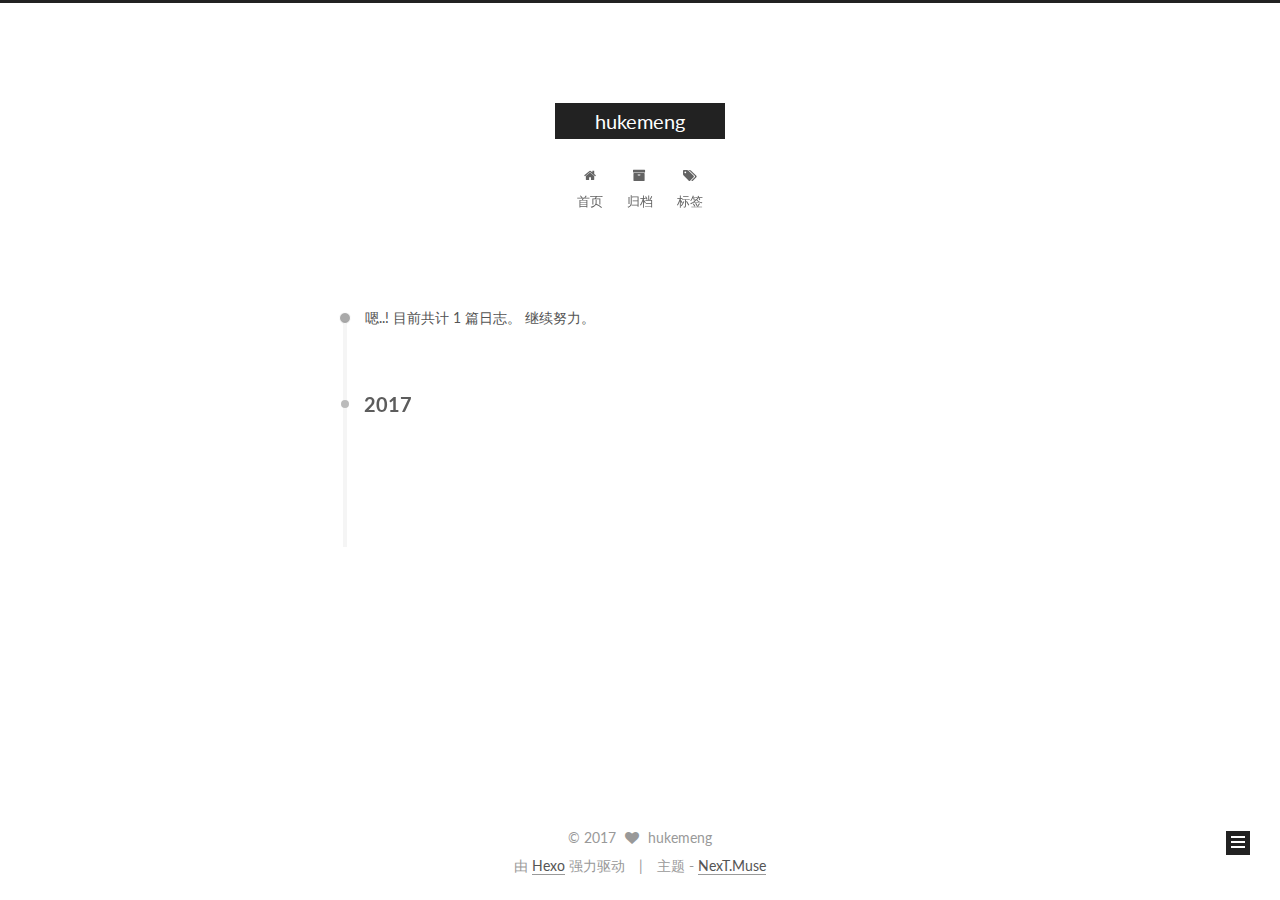
==== commit 5b9f3d72: "Site updated: 2017-05-19 19:22:16" ====
--- a/archives/index.html
+++ b/archives/index.html
@@ -1,363 +1,553 @@
-
-
-  
-
-
-
-
-
-
 <!doctype html>
-<html lang="zh-Hans">
+
+
+
+  
+
+
+<html class="theme-next muse use-motion" lang="zh-Hans">
 <head>
-  <meta http-equiv="Content-Type" content="text/html" charset="UTF-8">
-  <meta name="viewport" content="width=device-width, initial-scale=1">
-  
-  <meta name="author" content="hukemeng">
-  
-  
-  
-  
-    <meta name="description" content="一只爱编程的女工程师">
-  
-  <title>归档 [ hukemeng ]</title>
-  
-  
-    <link rel="shortcut icon" href="/favicon.ico">
-  
-  
-  <link rel="stylesheet" href="/css/random.css">
-<link rel="stylesheet" href="/css/vegas.min.css">
-<link rel="stylesheet" href="/css/highlight-railscasts.css">
-<link rel="stylesheet" href="/css/jquery.fancybox.css">
-<link rel="stylesheet" href="/css/iconfont/iconfont.css">
-<link rel="stylesheet" href="/css/jquery.fancybox-thumbs.css">
-<link rel="stylesheet" href="/css/plyr.css">
-  
+  <meta charset="UTF-8"/>
+<meta http-equiv="X-UA-Compatible" content="IE=edge" />
+<meta name="viewport" content="width=device-width, initial-scale=1, maximum-scale=1"/>
+
+
+
+
+
+
+<meta http-equiv="Cache-Control" content="no-transform" />
+<meta http-equiv="Cache-Control" content="no-siteapp" />
+
+
+
+
+
+
+
+
+
+
+
+
+
+
+
+  
+  
+  <link href="/lib/fancybox/source/jquery.fancybox.css?v=2.1.5" rel="stylesheet" type="text/css" />
+
+
+
+
+  
+  
+  
+  
+
+  
+    
+    
+  
+
+  
+
+  
+
+  
+
+  
+
+  
+    
+    
+    <link href="//fonts.googleapis.com/css?family=Lato:300,300italic,400,400italic,700,700italic&subset=latin,latin-ext" rel="stylesheet" type="text/css">
+  
+
+
+
+
+
+
+<link href="/lib/font-awesome/css/font-awesome.min.css?v=4.6.2" rel="stylesheet" type="text/css" />
+
+<link href="/css/main.css?v=5.1.1" rel="stylesheet" type="text/css" />
+
+
+  <meta name="keywords" content="Hexo, NexT" />
+
+
+
+
+
+
+
+
+  <link rel="shortcut icon" type="image/x-icon" href="/favicon.ico?v=5.1.1" />
+
+
+
+
+
+
+<meta name="description" content="一只爱编程的女工程师">
+<meta property="og:type" content="website">
+<meta property="og:title" content="hukemeng">
+<meta property="og:url" content="http://yoursite.com/archives/index.html">
+<meta property="og:site_name" content="hukemeng">
+<meta property="og:description" content="一只爱编程的女工程师">
+<meta name="twitter:card" content="summary">
+<meta name="twitter:title" content="hukemeng">
+<meta name="twitter:description" content="一只爱编程的女工程师">
+
+
+
+<script type="text/javascript" id="hexo.configurations">
+  var NexT = window.NexT || {};
+  var CONFIG = {
+    root: '/',
+    scheme: 'Muse',
+    sidebar: {"position":"left","display":"post","offset":12,"offset_float":0,"b2t":false,"scrollpercent":false},
+    fancybox: true,
+    motion: true,
+    duoshuo: {
+      userId: '0',
+      author: '博主'
+    },
+    algolia: {
+      applicationID: '',
+      apiKey: '',
+      indexName: '',
+      hits: {"per_page":10},
+      labels: {"input_placeholder":"Search for Posts","hits_empty":"We didn't find any results for the search: ${query}","hits_stats":"${hits} results found in ${time} ms"}
+    }
+  };
+</script>
+
+
+
+  <link rel="canonical" href="http://yoursite.com/archives/"/>
+
+
+
+
+
+  <title>归档 | hukemeng</title>
 </head>
 
-<body>
-<div class="side-navigate hide-area">
-  
-  
+<body itemscope itemtype="http://schema.org/WebPage" lang="zh-Hans">
+
+  
+
+
+
+
+
+
+
+
+
+
+
+
+
+
+
+  
+  
+    
+  
+
+  <div class="container sidebar-position-left  page-archive  ">
+    <div class="headband"></div>
+
+    <header id="header" class="header" itemscope itemtype="http://schema.org/WPHeader">
+      <div class="header-inner"><div class="site-brand-wrapper">
+  <div class="site-meta ">
+    
+
+    <div class="custom-logo-site-title">
+      <a href="/"  class="brand" rel="start">
+        <span class="logo-line-before"><i></i></span>
+        <span class="site-title">hukemeng</span>
+        <span class="logo-line-after"><i></i></span>
+      </a>
+    </div>
+      
+        <p class="site-subtitle"></p>
+      
+  </div>
+
+  <div class="site-nav-toggle">
+    <button>
+      <span class="btn-bar"></span>
+      <span class="btn-bar"></span>
+      <span class="btn-bar"></span>
+    </button>
+  </div>
 </div>
-<div id="outer-container" class="hide-area">
-<div id="container">
-  <div id="menu-outer" class="slide-down">
-    <div id="menu-inner">
-      <div id="brand">
-        
-        <a onClick="openUserCard()">
-          <img id="avatar" src="/images/avatar.jpg"/>
-          <div id="homelink">hukemeng</div>
-        </a>
+
+<nav class="site-nav">
+  
+
+  
+    <ul id="menu" class="menu">
+      
+        
+        <li class="menu-item menu-item-home">
+          <a href="/" rel="section">
+            
+              <i class="menu-item-icon fa fa-fw fa-home"></i> <br />
+            
+            首页
+          </a>
+        </li>
+      
+        
+        <li class="menu-item menu-item-archives">
+          <a href="/archives" rel="section">
+            
+              <i class="menu-item-icon fa fa-fw fa-archive"></i> <br />
+            
+            归档
+          </a>
+        </li>
+      
+        
+        <li class="menu-item menu-item-tags">
+          <a href="/tags" rel="section">
+            
+              <i class="menu-item-icon fa fa-fw fa-tags"></i> <br />
+            
+            标签
+          </a>
+        </li>
+      
+
+      
+    </ul>
+  
+
+  
+</nav>
+
+
+
+ </div>
+    </header>
+
+    <main id="main" class="main">
+      <div class="main-inner">
+        <div class="content-wrap">
+          <div id="content" class="content">
+            
+
+  <section id="posts" class="posts-collapse">
+    <span class="archive-move-on"></span>
+
+    <span class="archive-page-counter">
+      
+      
+      
+        
+      
+      嗯..! 目前共计 1 篇日志。 继续努力。
+    </span>
+
+    
+
+      
+      
+      
+
+      
+        
+        <div class="collection-title">
+          <h2 class="archive-year motion-element" id="archive-year-2017">2017</h2>
+        </div>
+      
+      
+
+      
+
+  <article class="post post-type-normal" itemscope itemtype="http://schema.org/Article">
+    <header class="post-header">
+
+      <h2 class="post-title">
+        
+            <a class="post-title-link" href="/2017/05/17/hello-world/" itemprop="url">
+              
+                <span itemprop="name">Hello World</span>
+              
+            </a>
+        
+      </h2>
+
+      <div class="post-meta">
+        <time class="post-time" itemprop="dateCreated"
+              datetime="2017-05-17T20:51:11+08:00"
+              content="2017-05-17" >
+          05-17
+        </time>
       </div>
-      <div id="menu-list">
-        <ul>
-        
-        
-          
-            <li>
-          
-            <a href="/">Home</a>
-            
-          </li>
-        
-          
-            <li>
-          
-            <a href="/archives">Archives</a>
-            
-          </li>
-        
-          
-            <li>
-          
-            <a href="/tags">Tags</a>
-            
-          </li>
-        
-          
-            <li>
-          
-            <a href="/categories">Categories</a>
-            
-          </li>
-        
-          
-            <li>
-          
-            <a href="/about">About</a>
-            
-          </li>
-        
-          
-            <li>
-          
-            <a href="https://github.com/stiekel/hexo-theme-random">Github</a>
-            
-          </li>
-        
-        </ul>
-      </div>
-      <div id="show-menu">
-        <button>Menu</button>
-      </div>
+
+    </header>
+  </article>
+
+
+
+    
+
+  </section>
+
+  
+
+
+
+          </div>
+          
+
+
+          
+
+        </div>
+        
+          
+  
+  <div class="sidebar-toggle">
+    <div class="sidebar-toggle-line-wrap">
+      <span class="sidebar-toggle-line sidebar-toggle-line-first"></span>
+      <span class="sidebar-toggle-line sidebar-toggle-line-middle"></span>
+      <span class="sidebar-toggle-line sidebar-toggle-line-last"></span>
     </div>
   </div>
 
-  <div id="content-outer">
-    <div id="content-inner">
-      
-      
-  <article>
-    
-
-  <div id="recent-posts">
-    <h1>归档
-    
-      <span class="posts-count">
-      共
-      1
-      
-        文章
-      
-      </span>
-    
-    </h1>
-    
-    
-      
-      
-        
-      
-      
-    
-    
-    
-      
-      
-        
-        <h3 class="archive-year-title">2017
-        
-          <span class="posts-count">
-          共
-          1
-          
-            文章
-          
-          </span>
-        
-        </h3>
-      
-      <div class="post-title-item">
-  
-  <a href="/2017/05/17/hello-world/">
-  
-    Hello World
-  
+  <aside id="sidebar" class="sidebar">
+    <div class="sidebar-inner">
+
+      
+
+      
+
+      <section class="site-overview sidebar-panel sidebar-panel-active">
+        <div class="site-author motion-element" itemprop="author" itemscope itemtype="http://schema.org/Person">
+          <img class="site-author-image" itemprop="image"
+               src="/images/avatar.gif"
+               alt="hukemeng" />
+          <p class="site-author-name" itemprop="name">hukemeng</p>
+           
+              <p class="site-description motion-element" itemprop="description">一只爱编程的女工程师</p>
+          
+        </div>
+        <nav class="site-state motion-element">
+
+          
+            <div class="site-state-item site-state-posts">
+              <a href="/archives">
+                <span class="site-state-item-count">1</span>
+                <span class="site-state-item-name">日志</span>
+              </a>
+            </div>
+          
+
+          
+
+          
+
+        </nav>
+
+        
+
+        <div class="links-of-author motion-element">
+          
+        </div>
+
+        
+        
+
+        
+        
+
+        
+
+
+      </section>
+
+      
+
+      
+
+    </div>
+  </aside>
+
+
+        
+      </div>
+    </main>
+
+    <footer id="footer" class="footer">
+      <div class="footer-inner">
+        <div class="copyright" >
+  
+  &copy; 
+  <span itemprop="copyrightYear">2017</span>
+  <span class="with-love">
+    <i class="fa fa-heart"></i>
+  </span>
+  <span class="author" itemprop="copyrightHolder">hukemeng</span>
+</div>
+
+
+<div class="powered-by">
+  由 <a class="theme-link" href="https://hexo.io">Hexo</a> 强力驱动
+</div>
+
+<div class="theme-info">
+  主题 -
+  <a class="theme-link" href="https://github.com/iissnan/hexo-theme-next">
+    NexT.Muse
   </a>
-  <p class="page-title-sub">
-    <span id = "post-title-date">5-17</span>
-    
-    
-    
-      <br>
-      
-      
-    
-  </p>
-  
 </div>
-    
+
+
+        
+
+        
+      </div>
+    </footer>
+
+    
+      <div class="back-to-top">
+        <i class="fa fa-arrow-up"></i>
+        
+      </div>
+    
+
   </div>
 
-
-  </article>
-
-      
-      
-      
-    </div>
-  </div>
-
-  <div id="bottom-outer">
-    <div id="bottom-inner">
-      Site by hukemeng using
-      <a href="http://hexo.io">Hexo</a> & <a href="https://github.com/stiekel/hexo-theme-random">Random</a>
-      <br>
-      
-    </div>
-  </div>
-</div>
-
-</div>
-
-
-
-<div id="user-card">
-  <div class="center-field">
-    <img class="avatar" src="/images/avatar.jpg">
-    <p id="description">一只爱编程的女工程师</p>
-    <ul class="social-icon">
-  
-  
-    <li>
-      <a href="https://github.com/stiekel/hexo-theme-random">
-        
-          <i class="icon iconfont github">&#xe606;</i>
-        
-      </a>
-    </li>
-  
-    <li>
-      <a href="https://coding.net/u/Stiekel">
-        
-          <i class="icon iconfont coding">&#xe607;</i>
-        
-      </a>
-    </li>
-  
-    <li>
-      <a href="https://twitter.com/SidCN">
-        
-          <i class="icon iconfont twitter">&#xe600;</i>
-        
-      </a>
-    </li>
-  
-    <li>
-      <a href="http://weibo.com/sidcn">
-        
-          <i class="icon iconfont weibo">&#xe602;</i>
-        
-      </a>
-    </li>
-  
-    <li>
-      <a href="http://www.douban.com/people/Stiekel/">
-        
-          <i class="icon iconfont douban">&#xe60f;</i>
-        
-      </a>
-    </li>
-  
-    <li>
-      <a href="http://chensd.com/feed">
-        
-          <i class="icon iconfont rss">&#xe60e;</i>
-        
-      </a>
-    </li>
-  
-</ul>
-  </div>
-</div>
-
-
-<div id="btn-view">Hide</div>
-
-<script>
-// is trigger analytics / tongji script
-var isIgnoreHost = false;
-
-if(window && window.location && window.location.host) {
-  isIgnoreHost = ["localhost","127.0.0.1"].some(function(address){
-    return 0 === window.location.host.indexOf(address);
-  });
-}
-
-var isTriggerAnalytics = !( true && isIgnoreHost );
-
+  
+
+<script type="text/javascript">
+  if (Object.prototype.toString.call(window.Promise) !== '[object Function]') {
+    window.Promise = null;
+  }
 </script>
 
 
 
 
-  
-  
-    <script src="/js/jquery-2.2.3.min.js"></script>
-  
-    <script src="/js/vegas.min.js"></script>
-  
-    <script src="/js/random.js"></script>
-  
-    <script src="/js/highlight.pack.js"></script>
-  
-    <script src="/js/jquery.mousewheel.pack.js"></script>
-  
-    <script src="/js/jquery.fancybox.pack.js"></script>
-  
-    <script src="/js/jquery.fancybox-thumbs.js"></script>
-  
-    <script src="/js/plyr.js"></script>
-  
-
-<script>
-
-  // fancybox
-  var backgroundImages = [];
-  
-  $('#post').each(function(i){
-    $(this).find('img').each(function(){
-      if ($(this).parent().hasClass('fancybox') || $(this).parent().hasClass('fancybox-thumb')) return;
-      var alt = this.alt || this.title;
-      if (alt) $(this).after('<span class="caption">' + alt + '</span>');
-      $(this).wrap('<a href="' + this.src + '" title="' + alt + '" class="fancybox"></a>');
-    });
-    $(this).find('.fancybox').each(function(){
-      $(this).attr('rel', 'post' + i);
-    });
-  });
-  $(".fancybox").fancybox();
-
-var vegasConfig = {"preload­Image":true,"transition":["slideLeft2","slideRight2","flash2"],"timer":true,"delay":5000,"shuffle":true,"count":28};
-var unsplashConfig = {"gravity":"north"};
-// is show background images
-var turnoffBackgroundImage = false;
-
-
-
-
-var backgroundColor = "34495E";
-
-$(".fancybox-thumb").fancybox({
-  prevEffect: 'none',
-  nextEffect: 'none',
-  helpers: {
-    title: {
-      type: 'outside'
-    },
-    thumbs: {
-      width: 50,
-      height: 50
-    }
-  }
-});
-
-// show video with plyr
-$(".video-container iframe").each(function(i){
-  var url = $(this).attr('src');
-  var id = url.split('/').pop();
-  var plyrContainer = document.createElement('div');
-  plyrContainer.className = 'plyr';
-  var plyrElement = document.createElement('div');
-  plyrElement.dataset.videoId = id;
-  switch(true) {
-    case url.search('youtube.com') >= 0:
-      plyrElement.dataset.type = 'youtube';
-      break;
-    case url.search('vimeo.com') >= 0:
-      plyrElement.dataset.type = 'vimeo';
-      break;
-    default:
-      return;
-  };
-  plyrContainer.appendChild(plyrElement);
-  $(this).parent().html(plyrContainer);
-});
-plyr.setup('.plyr', {iconUrl: '/css/sprite.svg'});
-</script>
+
+
+
+
+
+  
+
+
+
+
+
+
+
+
+
+
+
+
+  
+  <script type="text/javascript" src="/lib/jquery/index.js?v=2.1.3"></script>
+
+  
+  <script type="text/javascript" src="/lib/fastclick/lib/fastclick.min.js?v=1.0.6"></script>
+
+  
+  <script type="text/javascript" src="/lib/jquery_lazyload/jquery.lazyload.js?v=1.9.7"></script>
+
+  
+  <script type="text/javascript" src="/lib/velocity/velocity.min.js?v=1.2.1"></script>
+
+  
+  <script type="text/javascript" src="/lib/velocity/velocity.ui.min.js?v=1.2.1"></script>
+
+  
+  <script type="text/javascript" src="/lib/fancybox/source/jquery.fancybox.pack.js?v=2.1.5"></script>
+
+
+  
+
+
+  <script type="text/javascript" src="/js/src/utils.js?v=5.1.1"></script>
+
+  <script type="text/javascript" src="/js/src/motion.js?v=5.1.1"></script>
+
+
+
+  
+  
+
+  
+  
+    <script type="text/javascript" id="motion.page.archive">
+      $('.archive-year').velocity('transition.slideLeftIn');
+    </script>
+  
+
+
+  
+
+
+  <script type="text/javascript" src="/js/src/bootstrap.js?v=5.1.1"></script>
+
+
+
+  
+
+
+  
+
+
+
+
+	
+
+
+
+
+
+  
+
+
+
+
+
+  
+
+
+
+
+
+  
+
+
+
+
+
+
+  
+
+
+
+
+
+  
+
+  
+
+  
+
+  
+
+  
+
 </body>
 </html>
-
--- a/css/main.css
+++ b/css/main.css
@@ -0,0 +1,2547 @@
+/* normalize.css v3.0.2 | MIT License | git.io/normalize */
+html {
+  font-family: sans-serif; /* 1 */
+  -ms-text-size-adjust: 100%; /* 2 */
+  -webkit-text-size-adjust: 100%; /* 2 */
+}
+body {
+  margin: 0;
+}
+article,
+aside,
+details,
+figcaption,
+figure,
+footer,
+header,
+hgroup,
+main,
+menu,
+nav,
+section,
+summary {
+  display: block;
+}
+audio,
+canvas,
+progress,
+video {
+  display: inline-block; /* 1 */
+  vertical-align: baseline; /* 2 */
+}
+audio:not([controls]) {
+  display: none;
+  height: 0;
+}
+[hidden],
+template {
+  display: none;
+}
+a {
+  background-color: transparent;
+}
+a:active,
+a:hover {
+  outline: 0;
+}
+abbr[title] {
+  border-bottom: 1px dotted;
+}
+b,
+strong {
+  font-weight: bold;
+}
+dfn {
+  font-style: italic;
+}
+h1 {
+  font-size: 2em;
+  margin: 0.67em 0;
+}
+mark {
+  background: #ff0;
+  color: #000;
+}
+small {
+  font-size: 80%;
+}
+sub,
+sup {
+  font-size: 75%;
+  line-height: 0;
+  position: relative;
+  vertical-align: baseline;
+}
+sup {
+  top: -0.5em;
+}
+sub {
+  bottom: -0.25em;
+}
+img {
+  border: 0;
+}
+svg:not(:root) {
+  overflow: hidden;
+}
+figure {
+  margin: 1em 40px;
+}
+hr {
+  -moz-box-sizing: content-box;
+  box-sizing: content-box;
+  height: 0;
+}
+pre {
+  overflow: auto;
+}
+code,
+kbd,
+pre,
+samp {
+  font-family: monospace, monospace;
+  font-size: 1em;
+}
+button,
+input,
+optgroup,
+select,
+textarea {
+  color: inherit; /* 1 */
+  font: inherit; /* 2 */
+  margin: 0; /* 3 */
+}
+button {
+  overflow: visible;
+}
+button,
+select {
+  text-transform: none;
+}
+button,
+html input[type="button"],
+input[type="reset"],
+input[type="submit"] {
+  -webkit-appearance: button; /* 2 */
+  cursor: pointer; /* 3 */
+}
+button[disabled],
+html input[disabled] {
+  cursor: default;
+}
+button::-moz-focus-inner,
+input::-moz-focus-inner {
+  border: 0;
+  padding: 0;
+}
+input {
+  line-height: normal;
+}
+input[type="checkbox"],
+input[type="radio"] {
+  box-sizing: border-box; /* 1 */
+  padding: 0; /* 2 */
+}
+input[type="number"]::-webkit-inner-spin-button,
+input[type="number"]::-webkit-outer-spin-button {
+  height: auto;
+}
+input[type="search"] {
+  -webkit-appearance: textfield; /* 1 */
+  -moz-box-sizing: content-box;
+  -webkit-box-sizing: content-box; /* 2 */
+  box-sizing: content-box;
+}
+input[type="search"]::-webkit-search-cancel-button,
+input[type="search"]::-webkit-search-decoration {
+  -webkit-appearance: none;
+}
+fieldset {
+  border: 1px solid #c0c0c0;
+  margin: 0 2px;
+  padding: 0.35em 0.625em 0.75em;
+}
+legend {
+  border: 0; /* 1 */
+  padding: 0; /* 2 */
+}
+textarea {
+  overflow: auto;
+}
+optgroup {
+  font-weight: bold;
+}
+table {
+  border-collapse: collapse;
+  border-spacing: 0;
+}
+td,
+th {
+  padding: 0;
+}
+::selection {
+  background: #262a30;
+  color: #fff;
+}
+body {
+  position: relative;
+  font-family: 'Lato', "PingFang SC", "Microsoft YaHei", sans-serif;
+  font-size: 14px;
+  line-height: 2;
+  color: #555;
+  background: #fff;
+}
+@media (max-width: 767px) {
+  body {
+    padding-right: 0 !important;
+  }
+}
+@media (min-width: 768px) and (max-width: 991px) {
+  body {
+    padding-right: 0 !important;
+  }
+}
+@media (min-width: 1600px) {
+  body {
+    font-size: 16px;
+  }
+}
+h1,
+h2,
+h3,
+h4,
+h5,
+h6 {
+  margin: 0;
+  padding: 0;
+  font-weight: bold;
+  line-height: 1.5;
+  font-family: 'Lato', "PingFang SC", "Microsoft YaHei", sans-serif;
+}
+h2,
+h3,
+h4,
+h5,
+h6 {
+  margin: 20px 0 15px;
+}
+h1 {
+  font-size: 22px;
+}
+@media (max-width: 767px) {
+  h1 {
+    font-size: 18px;
+  }
+}
+h2 {
+  font-size: 20px;
+}
+@media (max-width: 767px) {
+  h2 {
+    font-size: 16px;
+  }
+}
+h3 {
+  font-size: 18px;
+}
+@media (max-width: 767px) {
+  h3 {
+    font-size: 14px;
+  }
+}
+h4 {
+  font-size: 16px;
+}
+@media (max-width: 767px) {
+  h4 {
+    font-size: 12px;
+  }
+}
+h5 {
+  font-size: 14px;
+}
+@media (max-width: 767px) {
+  h5 {
+    font-size: 10px;
+  }
+}
+h6 {
+  font-size: 12px;
+}
+@media (max-width: 767px) {
+  h6 {
+    font-size: 8px;
+  }
+}
+p {
+  margin: 0 0 25px 0;
+}
+a {
+  color: #555;
+  text-decoration: none;
+  border-bottom: 1px solid #999;
+  word-wrap: break-word;
+}
+a:hover {
+  color: #222;
+  border-bottom-color: #222;
+}
+blockquote {
+  margin: 0;
+  padding: 0;
+}
+img {
+  display: block;
+  margin: auto;
+  max-width: 100%;
+  height: auto;
+}
+hr {
+  margin: 40px 0;
+  height: 3px;
+  border: none;
+  background-color: #ddd;
+  background-image: repeating-linear-gradient(-45deg, #fff, #fff 4px, transparent 4px, transparent 8px);
+}
+blockquote {
+  padding: 0 15px;
+  color: #666;
+  border-left: 4px solid #ddd;
+}
+blockquote cite::before {
+  content: "-";
+  padding: 0 5px;
+}
+dt {
+  font-weight: 700;
+}
+dd {
+  margin: 0;
+  padding: 0;
+}
+.text-left {
+  text-align: left;
+}
+.text-center {
+  text-align: center;
+}
+.text-right {
+  text-align: right;
+}
+.text-justify {
+  text-align: justify;
+}
+.text-nowrap {
+  white-space: nowrap;
+}
+.text-lowercase {
+  text-transform: lowercase;
+}
+.text-uppercase {
+  text-transform: uppercase;
+}
+.text-capitalize {
+  text-transform: capitalize;
+}
+.center-block {
+  display: block;
+  margin-left: auto;
+  margin-right: auto;
+}
+.clearfix:before,
+.clearfix:after {
+  content: " ";
+  display: table;
+}
+.clearfix:after {
+  clear: both;
+}
+.pullquote {
+  width: 45%;
+}
+.pullquote.left {
+  float: left;
+  margin-left: 5px;
+  margin-right: 10px;
+}
+.pullquote.right {
+  float: right;
+  margin-left: 10px;
+  margin-right: 5px;
+}
+.affix.affix.affix {
+  position: fixed;
+}
+.translation {
+  margin-top: -20px;
+  font-size: 14px;
+  color: #999;
+}
+.scrollbar-measure {
+  width: 100px;
+  height: 100px;
+  overflow: scroll;
+  position: absolute;
+  top: -9999px;
+}
+.use-motion .motion-element {
+  opacity: 0;
+}
+table {
+  margin: 20px 0;
+  width: 100%;
+  border-collapse: collapse;
+  border-spacing: 0;
+  border: 1px solid #ddd;
+  font-size: 14px;
+  table-layout: fixed;
+  word-wrap: break-all;
+}
+table>tbody>tr:nth-of-type(odd) {
+  background-color: #f9f9f9;
+}
+table>tbody>tr:hover {
+  background-color: #f5f5f5;
+}
+caption,
+th,
+td {
+  padding: 8px;
+  text-align: left;
+  vertical-align: middle;
+  font-weight: normal;
+}
+th,
+td {
+  border-bottom: 3px solid #ddd;
+  border-right: 1px solid #eee;
+}
+th {
+  padding-bottom: 10px;
+  font-weight: 700;
+}
+td {
+  border-bottom-width: 1px;
+}
+html,
+body {
+  height: 100%;
+}
+.container {
+  position: relative;
+  min-height: 100%;
+}
+.header-inner {
+  margin: 0 auto;
+  padding: 100px 0 70px;
+  width: 700px;
+}
+@media (min-width: 1600px) {
+  .container .header-inner {
+    width: 900px;
+  }
+}
+.main {
+  padding-bottom: 150px;
+}
+.main-inner {
+  margin: 0 auto;
+  width: 700px;
+}
+@media (min-width: 1600px) {
+  .container .main-inner {
+    width: 900px;
+  }
+}
+.footer {
+  position: absolute;
+  left: 0;
+  bottom: 0;
+  width: 100%;
+  min-height: 50px;
+}
+.footer-inner {
+  box-sizing: border-box;
+  margin: 20px auto;
+  width: 700px;
+}
+@media (min-width: 1600px) {
+  .container .footer-inner {
+    width: 900px;
+  }
+}
+pre,
+.highlight {
+  overflow: auto;
+  margin: 20px 0;
+  padding: 0;
+  font-size: 13px;
+  color: #4d4d4c;
+  background: #f7f7f7;
+  line-height: 1.6;
+}
+pre,
+code {
+  font-family: consolas, Menlo, "PingFang SC", "Microsoft YaHei", monospace;
+}
+code {
+  padding: 2px 4px;
+  word-wrap: break-word;
+  color: #555;
+  background: #eee;
+  border-radius: 3px;
+  font-size: 13px;
+}
+pre code {
+  padding: 0;
+  color: #4d4d4c;
+  background: none;
+  text-shadow: none;
+}
+.highlight {
+  border-radius: 1px;
+}
+.highlight pre {
+  border: none;
+  margin: 0;
+  padding: 10px 0;
+}
+.highlight table {
+  margin: 0;
+  width: auto;
+  border: none;
+}
+.highlight td {
+  border: none;
+  padding: 0;
+}
+.highlight figcaption {
+  font-size: 1em;
+  color: #4d4d4c;
+  line-height: 1em;
+  margin-bottom: 1em;
+}
+.highlight figcaption:before,
+.highlight figcaption:after {
+  content: " ";
+  display: table;
+}
+.highlight figcaption:after {
+  clear: both;
+}
+.highlight figcaption a {
+  float: right;
+  color: #4d4d4c;
+}
+.highlight figcaption a:hover {
+  border-bottom-color: #4d4d4c;
+}
+.highlight .gutter pre {
+  padding-left: 10px;
+  padding-right: 10px;
+  color: #869194;
+  text-align: right;
+  background-color: #eff2f3;
+}
+.highlight .code pre {
+  width: 100%;
+  padding-left: 10px;
+  padding-right: 10px;
+  background-color: #f7f7f7;
+}
+.highlight .line {
+  height: 20px;
+}
+.gutter {
+  -webkit-user-select: none;
+  -moz-user-select: none;
+  -ms-user-select: none;
+  user-select: none;
+}
+.gist table {
+  width: auto;
+}
+.gist table td {
+  border: none;
+}
+pre .deletion {
+  background: #fdd;
+}
+pre .addition {
+  background: #dfd;
+}
+pre .meta {
+  color: #8959a8;
+}
+pre .comment {
+  color: #8e908c;
+}
+pre .variable,
+pre .attribute,
+pre .tag,
+pre .regexp,
+pre .ruby .constant,
+pre .xml .tag .title,
+pre .xml .pi,
+pre .xml .doctype,
+pre .html .doctype,
+pre .css .id,
+pre .css .class,
+pre .css .pseudo {
+  color: #c82829;
+}
+pre .number,
+pre .preprocessor,
+pre .built_in,
+pre .literal,
+pre .params,
+pre .constant,
+pre .command {
+  color: #f5871f;
+}
+pre .ruby .class .title,
+pre .css .rules .attribute,
+pre .string,
+pre .value,
+pre .inheritance,
+pre .header,
+pre .ruby .symbol,
+pre .xml .cdata,
+pre .special,
+pre .number,
+pre .formula {
+  color: #718c00;
+}
+pre .title,
+pre .css .hexcolor {
+  color: #3e999f;
+}
+pre .function,
+pre .python .decorator,
+pre .python .title,
+pre .ruby .function .title,
+pre .ruby .title .keyword,
+pre .perl .sub,
+pre .javascript .title,
+pre .coffeescript .title {
+  color: #4271ae;
+}
+pre .keyword,
+pre .javascript .function {
+  color: #8959a8;
+}
+.full-image.full-image.full-image {
+  border: none;
+  max-width: 100%;
+  width: auto;
+  margin: 20px auto;
+}
+@media (min-width: 992px) {
+  .full-image.full-image.full-image {
+    max-width: none;
+    width: 110%;
+    margin: 25px -5%;
+  }
+}
+.blockquote-center,
+.page-home .post-type-quote blockquote,
+.page-post-detail .post-type-quote blockquote {
+  position: relative;
+  margin: 40px 0;
+  padding: 0;
+  border-left: none;
+  text-align: center;
+}
+.blockquote-center::before,
+.page-home .post-type-quote blockquote::before,
+.page-post-detail .post-type-quote blockquote::before,
+.blockquote-center::after,
+.page-home .post-type-quote blockquote::after,
+.page-post-detail .post-type-quote blockquote::after {
+  position: absolute;
+  content: ' ';
+  display: block;
+  width: 100%;
+  height: 24px;
+  opacity: 0.2;
+  background-repeat: no-repeat;
+  background-position: 0 -6px;
+  background-size: 22px 22px;
+}
+.blockquote-center::before,
+.page-home .post-type-quote blockquote::before,
+.page-post-detail .post-type-quote blockquote::before {
+  top: -20px;
+  background-image: url("../images/quote-l.svg");
+  border-top: 1px solid #ccc;
+}
+.blockquote-center::after,
+.page-home .post-type-quote blockquote::after,
+.page-post-detail .post-type-quote blockquote::after {
+  bottom: -20px;
+  background-image: url("../images/quote-r.svg");
+  border-bottom: 1px solid #ccc;
+  background-position: 100% 8px;
+}
+.blockquote-center p,
+.page-home .post-type-quote blockquote p,
+.page-post-detail .post-type-quote blockquote p,
+.blockquote-center div,
+.page-home .post-type-quote blockquote div,
+.page-post-detail .post-type-quote blockquote div {
+  text-align: center;
+}
+.post .post-body .group-picture img {
+  box-sizing: border-box;
+  padding: 0 3px;
+  border: none;
+}
+.post .group-picture-row {
+  overflow: hidden;
+  margin-top: 6px;
+}
+.post .group-picture-row:first-child {
+  margin-top: 0;
+}
+.post .group-picture-column {
+  float: left;
+}
+.page-post-detail .post-body .group-picture-column {
+  float: none;
+  margin-top: 10px;
+  width: auto !important;
+}
+.page-post-detail .post-body .group-picture-column img {
+  margin: 0 auto;
+}
+.page-archive .group-picture-container {
+  overflow: hidden;
+}
+.page-archive .group-picture-row {
+  float: left;
+}
+.page-archive .group-picture-row:first-child {
+  margin-top: 6px;
+}
+.page-archive .group-picture-column {
+  max-width: 150px;
+  max-height: 150px;
+}
+.note {
+  padding: 20px;
+  margin: 20px 0;
+  border: 1px solid #eee;
+  border-left-width: 5px;
+  border-radius: 3px;
+}
+.note h2,
+.note h3,
+.note h4,
+.note h5,
+.note h6 {
+  margin-top: 0;
+  margin-bottom: 5px;
+}
+.note p:last-child {
+  margin-bottom: 0;
+}
+.note code {
+  border-radius: 3px;
+}
+.note+.note {
+  margin-top: -5px;
+}
+.default {
+  border-left-color: #777;
+}
+.default h2,
+.default h3,
+.default h4,
+.default h5,
+.default h6 {
+  color: #777;
+}
+.primary {
+  border-left-color: #428bca;
+}
+.primary h2,
+.primary h3,
+.primary h4,
+.primary h5,
+.primary h6 {
+  color: #428bca;
+}
+.success {
+  border-left-color: #5cb85c;
+}
+.success h2,
+.success h3,
+.success h4,
+.success h5,
+.success h6 {
+  color: #5cb85c;
+}
+.danger {
+  border-left-color: #d9534f;
+}
+.danger h2,
+.danger h3,
+.danger h4,
+.danger h5,
+.danger h6 {
+  color: #d9534f;
+}
+.warning {
+  border-left-color: #f0ad4e;
+}
+.warning h2,
+.warning h3,
+.warning h4,
+.warning h5,
+.warning h6 {
+  color: #f0ad4e;
+}
+.info {
+  border-left-color: #5bc0de;
+}
+.info h2,
+.info h3,
+.info h4,
+.info h5,
+.info h6 {
+  color: #5bc0de;
+}
+.btn {
+  display: inline-block;
+  padding: 0 20px;
+  font-size: 14px;
+  color: #fff;
+  background: #222;
+  border: 2px solid #222;
+  text-decoration: none;
+  border-radius: 0;
+  transition-property: background-color;
+  transition-duration: 0.2s;
+  transition-timing-function: ease-in-out;
+  transition-delay: 0s;
+}
+.btn:hover,
+.post-button .btn:hover {
+  border-color: #222;
+  color: #222;
+  background: #fff;
+}
+.btn-bar {
+  display: block;
+  width: 22px;
+  height: 2px;
+  background: #555;
+  border-radius: 1px;
+}
+.btn-bar+.btn-bar {
+  margin-top: 4px;
+}
+.pagination {
+  margin: 120px 0 40px;
+  text-align: center;
+  border-top: 1px solid #eee;
+}
+.page-number-basic,
+.pagination .prev,
+.pagination .next,
+.pagination .page-number,
+.pagination .space {
+  display: inline-block;
+  position: relative;
+  top: -1px;
+  margin: 0 10px;
+  padding: 0 10px;
+  line-height: 30px;
+}
+@media (max-width: 767px) {
+  .page-number-basic,
+  .pagination .prev,
+  .pagination .next,
+  .pagination .page-number,
+  .pagination .space {
+    margin: 0 5px;
+  }
+}
+.pagination .prev,
+.pagination .next,
+.pagination .page-number {
+  border-bottom: 0;
+  border-top: 1px solid #eee;
+  transition-property: border-color;
+  transition-duration: 0.2s;
+  transition-timing-function: ease-in-out;
+  transition-delay: 0s;
+}
+.pagination .prev:hover,
+.pagination .next:hover,
+.pagination .page-number:hover {
+  border-top-color: #222;
+}
+.pagination .space {
+  padding: 0;
+  margin: 0;
+}
+.pagination .prev {
+  margin-left: 0;
+}
+.pagination .next {
+  margin-right: 0;
+}
+.pagination .page-number.current {
+  color: #fff;
+  background: #ccc;
+  border-top-color: #ccc;
+}
+@media (max-width: 767px) {
+  .pagination {
+    border-top: none;
+  }
+  .pagination .prev,
+  .pagination .next,
+  .pagination .page-number {
+    margin-bottom: 10px;
+    border-top: 0;
+    border-bottom: 1px solid #eee;
+  }
+  .pagination .prev:hover,
+  .pagination .next:hover,
+  .pagination .page-number:hover {
+    border-bottom-color: #222;
+  }
+}
+.comments {
+  margin: 60px 20px 0;
+}
+.tag-cloud {
+  text-align: center;
+}
+.tag-cloud a {
+  display: inline-block;
+  margin: 10px;
+}
+.back-to-top {
+  box-sizing: border-box;
+  position: fixed;
+  bottom: -100px;
+  right: 30px;
+  z-index: 1050;
+  padding: 0 6px;
+  width: 24px;
+  background: #222;
+  font-size: 12px;
+  opacity: 1;
+  color: #fff;
+  cursor: pointer;
+  text-align: center;
+  -webkit-transform: translateZ(0);
+  transition-property: bottom;
+  transition-duration: 0.2s;
+  transition-timing-function: ease-in-out;
+  transition-delay: 0s;
+}
+@media (max-width: 767px) {
+  .back-to-top {
+    display: none;
+  }
+}
+@media (min-width: 768px) and (max-width: 991px) {
+  .back-to-top {
+    display: none;
+  }
+}
+.back-to-top.back-to-top-on {
+  bottom: 19px;
+}
+.header {
+  background: transparent;
+}
+.header-inner {
+  position: relative;
+}
+.headband {
+  height: 3px;
+  background: #222;
+}
+.site-meta {
+  margin: 0;
+  text-align: center;
+}
+@media (max-width: 767px) {
+  .site-meta {
+    text-align: center;
+  }
+}
+.brand {
+  position: relative;
+  display: inline-block;
+  padding: 0 40px;
+  color: #fff;
+  background: #222;
+  border-bottom: none;
+}
+.brand:hover {
+  color: #fff;
+}
+.logo {
+  display: inline-block;
+  margin-right: 5px;
+  line-height: 36px;
+  vertical-align: top;
+}
+.site-title {
+  display: inline-block;
+  vertical-align: top;
+  line-height: 36px;
+  font-size: 20px;
+  font-weight: normal;
+  font-family: 'Lato', "PingFang SC", "Microsoft YaHei", sans-serif;
+}
+.site-subtitle {
+  margin-top: 10px;
+  font-size: 13px;
+  color: #999;
+}
+.use-motion .brand {
+  opacity: 0;
+}
+.use-motion .logo,
+.use-motion .site-title,
+.use-motion .site-subtitle {
+  opacity: 0;
+  position: relative;
+  top: -10px;
+}
+.site-nav-toggle {
+  display: none;
+  position: absolute;
+  top: 10px;
+  left: 10px;
+}
+@media (max-width: 767px) {
+  .site-nav-toggle {
+    display: block;
+  }
+}
+.site-nav-toggle button {
+  margin-top: 2px;
+  padding: 9px 10px;
+  background: transparent;
+  border: none;
+}
+@media (max-width: 767px) {
+  .site-nav {
+    display: none;
+    margin: 0 -10px;
+    padding: 0 10px;
+    clear: both;
+    border-top: 1px solid #ddd;
+  }
+}
+@media (min-width: 768px) and (max-width: 991px) {
+  .site-nav {
+    display: block !important;
+  }
+}
+@media (min-width: 992px) {
+  .site-nav {
+    display: block !important;
+  }
+}
+.menu {
+  margin-top: 20px;
+  padding-left: 0;
+  text-align: center;
+}
+.menu .menu-item {
+  display: inline-block;
+  margin: 0 10px;
+  list-style: none;
+}
+@media screen and (max-width: 767px) {
+  .menu .menu-item {
+    margin-top: 10px;
+  }
+}
+.menu .menu-item a {
+  display: block;
+  font-size: 13px;
+  line-height: inherit;
+  border-bottom: 1px solid transparent;
+  transition-property: border-color;
+  transition-duration: 0.2s;
+  transition-timing-function: ease-in-out;
+  transition-delay: 0s;
+}
+.menu .menu-item a:hover {
+  border-bottom-color: #222;
+}
+.menu .menu-item .fa {
+  margin-right: 5px;
+}
+.use-motion .menu-item {
+  opacity: 0;
+}
+.post-body {
+  font-family: 'Lato', "PingFang SC", "Microsoft YaHei", sans-serif;
+}
+@media (max-width: 767px) {
+  .post-body {
+    word-break: break-word;
+  }
+}
+.post-body .fancybox img {
+  display: block !important;
+  margin: 0 auto;
+  cursor: pointer;
+  cursor: zoom-in;
+  cursor: -webkit-zoom-in;
+}
+.post-body .image-caption,
+.post-body .figure .caption {
+  margin: 10px auto 15px;
+  text-align: center;
+  font-size: 14px;
+  color: #999;
+  font-weight: bold;
+  line-height: 1;
+}
+.post-sticky-flag {
+  display: inline-block;
+  font-size: 16px;
+  -ms-transform: rotate(30deg);
+  -webkit-transform: rotate(30deg);
+  -moz-transform: rotate(30deg);
+  -ms-transform: rotate(30deg);
+  -o-transform: rotate(30deg);
+  transform: rotate(30deg);
+}
+.posts-expand {
+  padding-top: 40px;
+}
+@media (max-width: 767px) {
+  .posts-expand {
+    margin: 0 20px;
+  }
+  .post-body pre {
+    padding: 10px;
+  }
+  .post-body pre .gutter pre {
+    padding-right: 10px;
+  }
+  .post-body .highlight {
+    margin-left: 0px;
+    margin-right: 0px;
+    padding: 0;
+  }
+  .post-body .highlight .gutter pre {
+    padding-right: 10px;
+  }
+}
+@media (min-width: 992px) {
+  .posts-expand .post-body {
+    text-align: justify;
+  }
+}
+.posts-expand .post-body h2,
+.posts-expand .post-body h3,
+.posts-expand .post-body h4,
+.posts-expand .post-body h5,
+.posts-expand .post-body h6 {
+  padding-top: 10px;
+}
+.posts-expand .post-body h2 .header-anchor,
+.posts-expand .post-body h3 .header-anchor,
+.posts-expand .post-body h4 .header-anchor,
+.posts-expand .post-body h5 .header-anchor,
+.posts-expand .post-body h6 .header-anchor {
+  float: right;
+  margin-left: 10px;
+  color: #ccc;
+  border-bottom-style: none;
+  visibility: hidden;
+}
+.posts-expand .post-body h2 .header-anchor:hover,
+.posts-expand .post-body h3 .header-anchor:hover,
+.posts-expand .post-body h4 .header-anchor:hover,
+.posts-expand .post-body h5 .header-anchor:hover,
+.posts-expand .post-body h6 .header-anchor:hover {
+  color: inherit;
+}
+.posts-expand .post-body h2:hover .header-anchor,
+.posts-expand .post-body h3:hover .header-anchor,
+.posts-expand .post-body h4:hover .header-anchor,
+.posts-expand .post-body h5:hover .header-anchor,
+.posts-expand .post-body h6:hover .header-anchor {
+  visibility: visible;
+}
+.posts-expand .post-body ul li {
+  list-style: circle;
+}
+.posts-expand .post-body img {
+  box-sizing: border-box;
+  margin: auto;
+  padding: 3px;
+  border: 1px solid #ddd;
+}
+.posts-expand .fancybox img {
+  margin: 0 auto;
+}
+@media (max-width: 767px) {
+  .posts-collapse {
+    margin: 0 20px;
+  }
+  .posts-collapse .post-title,
+  .posts-collapse .post-meta {
+    display: block;
+    width: auto;
+    text-align: left;
+  }
+}
+.posts-collapse {
+  position: relative;
+  z-index: 1010;
+  margin-left: 55px;
+}
+.posts-collapse::after {
+  content: " ";
+  position: absolute;
+  top: 20px;
+  left: 0;
+  margin-left: -2px;
+  width: 4px;
+  height: 100%;
+  background: #f5f5f5;
+  z-index: -1;
+}
+@media (max-width: 767px) {
+  .posts-collapse {
+    margin: 0 20px;
+  }
+}
+.posts-collapse .collection-title {
+  position: relative;
+  margin: 60px 0;
+}
+.posts-collapse .collection-title h2 {
+  margin-left: 20px;
+}
+.posts-collapse .collection-title small {
+  color: #bbb;
+  margin-left: 5px;
+}
+.posts-collapse .collection-title::before {
+  content: " ";
+  position: absolute;
+  left: 0;
+  top: 50%;
+  margin-left: -4px;
+  margin-top: -4px;
+  width: 8px;
+  height: 8px;
+  background: #bbb;
+  border-radius: 50%;
+}
+.posts-collapse .post {
+  margin: 30px 0;
+}
+.posts-collapse .post-header {
+  position: relative;
+  transition-duration: 0.2s;
+  transition-timing-function: ease-in-out;
+  transition-delay: 0s;
+  transition-property: border;
+  border-bottom: 1px dashed #ccc;
+}
+.posts-collapse .post-header::before {
+  content: " ";
+  position: absolute;
+  left: 0;
+  top: 12px;
+  width: 6px;
+  height: 6px;
+  margin-left: -4px;
+  background: #bbb;
+  border-radius: 50%;
+  border: 1px solid #fff;
+  transition-duration: 0.2s;
+  transition-timing-function: ease-in-out;
+  transition-delay: 0s;
+  transition-property: background;
+}
+.posts-collapse .post-header:hover {
+  border-bottom-color: #666;
+}
+.posts-collapse .post-header:hover::before {
+  background: #222;
+}
+.posts-collapse .post-meta {
+  position: absolute;
+  font-size: 12px;
+  left: 20px;
+  top: 5px;
+}
+.posts-collapse .post-comments-count {
+  display: none;
+}
+.posts-collapse .post-title {
+  margin-left: 60px;
+  font-size: 16px;
+  font-weight: normal;
+  line-height: inherit;
+}
+.posts-collapse .post-title::after {
+  margin-left: 3px;
+  opacity: 0.6;
+}
+.posts-collapse .post-title a {
+  color: #666;
+  border-bottom: none;
+}
+.page-home .post-type-quote .post-header,
+.page-post-detail .post-type-quote .post-header,
+.page-home .post-type-quote .post-tags,
+.page-post-detail .post-type-quote .post-tags {
+  display: none;
+}
+.posts-expand .post-title {
+  font-size: 26px;
+  text-align: center;
+  word-break: break-word;
+  font-weight: 400;
+}
+@media (max-width: 767px) {
+  .posts-expand .post-title {
+    font-size: 22px;
+  }
+}
+.posts-expand .post-title-link {
+  display: inline-block;
+  position: relative;
+  color: #555;
+  border-bottom: none;
+  line-height: 1.2;
+  vertical-align: top;
+}
+.posts-expand .post-title-link::before {
+  content: "";
+  position: absolute;
+  width: 100%;
+  height: 2px;
+  bottom: 0;
+  left: 0;
+  background-color: #000;
+  visibility: hidden;
+  -webkit-transform: scaleX(0);
+  -moz-transform: scaleX(0);
+  -ms-transform: scaleX(0);
+  -o-transform: scaleX(0);
+  transform: scaleX(0);
+  transition-duration: 0.2s;
+  transition-timing-function: ease-in-out;
+  transition-delay: 0s;
+}
+.posts-expand .post-title-link:hover::before {
+  visibility: visible;
+  -webkit-transform: scaleX(1);
+  -moz-transform: scaleX(1);
+  -ms-transform: scaleX(1);
+  -o-transform: scaleX(1);
+  transform: scaleX(1);
+}
+.posts-expand .post-title-link .fa {
+  font-size: 16px;
+}
+.posts-expand .post-meta {
+  margin: 3px 0 60px 0;
+  color: #999;
+  font-family: 'Lato', "PingFang SC", "Microsoft YaHei", sans-serif;
+  font-size: 12px;
+  text-align: center;
+}
+.posts-expand .post-meta .post-category-list {
+  display: inline-block;
+  margin: 0;
+  padding: 3px;
+}
+.posts-expand .post-meta .post-category-list-link {
+  color: #999;
+}
+.posts-expand .post-meta .post-description {
+  font-size: 14px;
+  margin-top: 2px;
+}
+.post-wordcount {
+  display: inline-block;
+}
+.post-meta-divider {
+  margin: 0 0.5em;
+}
+.post-meta-item-icon {
+  margin-right: 3px;
+}
+@media (min-width: 768px) and (max-width: 991px) {
+  .post-meta-item-icon {
+    display: inline-block;
+  }
+}
+@media (max-width: 767px) {
+  .post-meta-item-icon {
+    display: inline-block;
+  }
+}
+@media (min-width: 768px) and (max-width: 991px) {
+  .post-meta-item-text {
+    display: none;
+  }
+}
+@media (max-width: 767px) {
+  .post-meta-item-text {
+    display: none;
+  }
+}
+@media (max-width: 767px) {
+  .posts-expand .post-comments-count {
+    display: none;
+  }
+}
+.social-like {
+  font-size: 14px;
+  height: 20px;
+  text-align: center;
+  border-top: 1px solid #eee;
+  padding-top: 9px;
+  margin-top: 45px;
+  display: flex;
+  justify-content: center;
+}
+.vk_like {
+  width: 85px;
+  height: 21px;
+  padding-top: 7px;
+  align-self: center;
+}
+.fb_like {
+  height: 30px;
+  align-self: center;
+}
+.post-button {
+  margin-top: 50px;
+}
+.post-button .btn {
+  color: #fff;
+  font-size: 14px;
+  background: #222;
+  border-radius: 0;
+  line-height: 2;
+  margin: 0 4px 8px 4px;
+}
+.post-button .fa-fw {
+  width: 1.285714285714286em;
+  text-align: left;
+}
+.posts-expand .post-tags {
+  margin-top: 40px;
+  text-align: center;
+}
+.posts-expand .post-tags a {
+  display: inline-block;
+  margin-right: 10px;
+  font-size: 13px;
+}
+.post-nav {
+  display: table;
+  margin-top: 15px;
+  width: 100%;
+  border-top: 1px solid #eee;
+}
+.post-nav-divider {
+  display: table-cell;
+  width: 10%;
+}
+.post-nav-item {
+  display: table-cell;
+  padding: 10px 0 0 0;
+  width: 45%;
+  vertical-align: top;
+}
+.post-nav-item a {
+  position: relative;
+  display: block;
+  line-height: 25px;
+  font-size: 14px;
+  color: #555;
+  border-bottom: none;
+}
+.post-nav-item a:hover {
+  color: #222;
+  border-bottom: none;
+}
+.post-nav-item a:active {
+  top: 2px;
+}
+.post-nav-item .fa {
+  position: absolute;
+  top: 8px;
+  left: 0;
+  font-size: 12px;
+}
+.post-nav-next a {
+  padding-left: 15px;
+}
+.post-nav-prev {
+  text-align: right;
+}
+.post-nav-prev a {
+  padding-right: 15px;
+}
+.post-nav-prev .fa {
+  right: 0;
+  left: auto;
+}
+.posts-expand .post-eof {
+  display: block;
+  margin: 80px auto 60px;
+  width: 8%;
+  height: 1px;
+  background: #ccc;
+  text-align: center;
+}
+.post:last-child .post-eof.post-eof.post-eof {
+  display: none;
+}
+.post-gallery {
+  display: table;
+  table-layout: fixed;
+  width: 100%;
+  border-collapse: separate;
+}
+.post-gallery-row {
+  display: table-row;
+}
+.post-gallery .post-gallery-img {
+  display: table-cell;
+  text-align: center;
+  vertical-align: middle;
+  border: none;
+}
+.post-gallery .post-gallery-img img {
+  max-width: 100%;
+  max-height: 100%;
+  border: none;
+}
+.fancybox-close,
+.fancybox-close:hover {
+  border: none;
+}
+.sidebar {
+  position: fixed;
+  right: 0;
+  top: 0;
+  bottom: 0;
+  width: 0;
+  z-index: 1040;
+  box-shadow: inset 0 2px 6px #000;
+  background: #222;
+  -webkit-transform: translateZ(0);
+}
+.sidebar a {
+  color: #999;
+  border-bottom-color: #555;
+}
+.sidebar a:hover {
+  color: #eee;
+}
+@media (min-width: 768px) and (max-width: 991px) {
+  .sidebar {
+    display: none !important;
+  }
+}
+@media (max-width: 767px) {
+  .sidebar {
+    display: none !important;
+  }
+}
+.sidebar-inner {
+  position: relative;
+  padding: 20px 10px;
+  color: #999;
+  text-align: center;
+}
+.sidebar-toggle {
+  position: fixed;
+  right: 30px;
+  bottom: 45px;
+  width: 14px;
+  height: 14px;
+  padding: 5px;
+  background: #222;
+  line-height: 0;
+  z-index: 1050;
+  cursor: pointer;
+  -webkit-transform: translateZ(0);
+}
+@media (min-width: 768px) and (max-width: 991px) {
+  .sidebar-toggle {
+    display: none;
+  }
+}
+@media (max-width: 767px) {
+  .sidebar-toggle {
+    display: none;
+  }
+}
+.sidebar-toggle-line {
+  position: relative;
+  display: inline-block;
+  vertical-align: top;
+  height: 2px;
+  width: 100%;
+  background: #fff;
+  margin-top: 3px;
+}
+.sidebar-toggle-line:first-child {
+  margin-top: 0;
+}
+.site-author-image {
+  display: block;
+  margin: 0 auto;
+  padding: 2px;
+  max-width: 96px;
+  height: auto;
+  border: 2px solid #333;
+}
+.site-author-name {
+  margin: 5px 0 0;
+  text-align: center;
+  color: #f5f5f5;
+  font-weight: normal;
+}
+.site-description {
+  margin-top: 5px;
+  text-align: center;
+  font-size: 14px;
+  color: #999;
+}
+.site-state {
+  overflow: hidden;
+  line-height: 1.4;
+  white-space: nowrap;
+  text-align: center;
+}
+.site-state-item {
+  display: inline-block;
+  padding: 0 15px;
+  border-left: 1px solid #333;
+}
+.site-state-item:first-child {
+  border-left: none;
+}
+.site-state-item a {
+  border-bottom: none;
+}
+.site-state-item-count {
+  display: block;
+  text-align: center;
+  color: inherit;
+  font-weight: 600;
+  font-size: 18px;
+}
+.site-state-item-name {
+  font-size: 13px;
+  color: inherit;
+}
+.feed-link {
+  margin-top: 20px;
+}
+.feed-link a {
+  display: inline-block;
+  padding: 0 15px;
+  color: #fc6423;
+  border: 1px solid #fc6423;
+  border-radius: 4px;
+}
+.feed-link a i {
+  color: #fc6423;
+  font-size: 14px;
+}
+.feed-link a:hover {
+  color: #fff;
+  background: #fc6423;
+}
+.feed-link a:hover i {
+  color: #fff;
+}
+.links-of-author {
+  margin-top: 20px;
+}
+.links-of-author a {
+  display: inline-block;
+  vertical-align: middle;
+  margin-right: 10px;
+  margin-bottom: 10px;
+  border-bottom-color: #555;
+  font-size: 13px;
+}
+.links-of-author a:before {
+  display: inline-block;
+  vertical-align: middle;
+  margin-right: 3px;
+  content: " ";
+  width: 4px;
+  height: 4px;
+  border-radius: 50%;
+  background: #8b3859;
+}
+.links-of-blogroll {
+  font-size: 13px;
+}
+.links-of-blogroll-title {
+  margin-top: 20px;
+  font-size: 14px;
+  font-weight: 600;
+}
+.links-of-blogroll-list {
+  margin: 0;
+  padding: 0;
+  list-style: none;
+}
+.links-of-blogroll-item {
+  padding: 2px 10px;
+}
+.sidebar-nav {
+  margin: 0 0 20px;
+  padding-left: 0;
+}
+.sidebar-nav li {
+  display: inline-block;
+  cursor: pointer;
+  border-bottom: 1px solid transparent;
+  font-size: 14px;
+  color: #555;
+}
+.sidebar-nav li:hover {
+  color: #f5f5f5;
+}
+.page-post-detail .sidebar-nav-toc {
+  padding: 0 5px;
+}
+.page-post-detail .sidebar-nav-overview {
+  margin-left: 10px;
+}
+.sidebar-nav .sidebar-nav-active {
+  color: #87daff;
+  border-bottom-color: #87daff;
+}
+.sidebar-nav .sidebar-nav-active:hover {
+  color: #87daff;
+}
+.sidebar-panel {
+  display: none;
+}
+.sidebar-panel-active {
+  display: block;
+}
+.post-toc-empty {
+  font-size: 14px;
+  color: #666;
+}
+.post-toc-wrap {
+  overflow: hidden;
+}
+.post-toc {
+  overflow: auto;
+}
+.post-toc ol {
+  margin: 0;
+  padding: 0 2px 5px 10px;
+  text-align: left;
+  list-style: none;
+  font-size: 14px;
+}
+.post-toc ol > ol {
+  padding-left: 0;
+}
+.post-toc ol a {
+  transition-duration: 0.2s;
+  transition-timing-function: ease-in-out;
+  transition-delay: 0s;
+  transition-property: all;
+  color: #999;
+  border-bottom-color: #555;
+}
+.post-toc ol a:hover {
+  color: #ccc;
+  border-bottom-color: #ccc;
+}
+.post-toc .nav-item {
+  overflow: hidden;
+  text-overflow: ellipsis;
+  white-space: nowrap;
+  line-height: 1.8;
+}
+.post-toc .nav .nav-child {
+  display: none;
+}
+.post-toc .nav .active > .nav-child {
+  display: block;
+}
+.post-toc .nav .active-current > .nav-child {
+  display: block;
+}
+.post-toc .nav .active-current > .nav-child > .nav-item {
+  display: block;
+}
+.post-toc .nav .active > a {
+  color: #87daff;
+  border-bottom-color: #87daff;
+}
+.post-toc .nav .active-current > a {
+  color: #87daff;
+}
+.post-toc .nav .active-current > a:hover {
+  color: #87daff;
+}
+.footer {
+  font-size: 14px;
+  color: #999;
+}
+.footer img {
+  border: none;
+}
+.footer-inner {
+  text-align: center;
+}
+.with-love {
+  display: inline-block;
+  margin: 0 5px;
+}
+.powered-by,
+.theme-info {
+  display: inline-block;
+}
+.powered-by {
+  margin-right: 10px;
+}
+.powered-by::after {
+  content: "|";
+  padding-left: 10px;
+}
+.cc-license {
+  margin-top: 10px;
+  text-align: center;
+}
+.cc-license .cc-opacity {
+  opacity: 0.7;
+  border-bottom: none;
+}
+.cc-license .cc-opacity:hover {
+  opacity: 0.9;
+}
+.cc-license img {
+  display: inline-block;
+}
+.theme-next #ds-thread #ds-reset {
+  color: #555;
+}
+.theme-next #ds-thread #ds-reset .ds-replybox {
+  margin-bottom: 30px;
+}
+.theme-next #ds-thread #ds-reset .ds-replybox .ds-avatar,
+.theme-next #ds-reset .ds-avatar img {
+  box-shadow: none;
+}
+.theme-next #ds-thread #ds-reset .ds-textarea-wrapper {
+  border-color: #c7d4e1;
+  background: none;
+  border-top-right-radius: 3px;
+  border-top-left-radius: 3px;
+}
+.theme-next #ds-thread #ds-reset .ds-textarea-wrapper textarea {
+  height: 60px;
+}
+.theme-next #ds-reset .ds-rounded-top {
+  border-radius: 0;
+}
+.theme-next #ds-thread #ds-reset .ds-post-toolbar {
+  box-sizing: border-box;
+  border: 1px solid #c7d4e1;
+  background: #f6f8fa;
+}
+.theme-next #ds-thread #ds-reset .ds-post-options {
+  height: 40px;
+  border: none;
+  background: none;
+}
+.theme-next #ds-thread #ds-reset .ds-toolbar-buttons {
+  top: 11px;
+}
+.theme-next #ds-thread #ds-reset .ds-sync {
+  top: 5px;
+}
+.theme-next #ds-thread #ds-reset .ds-post-button {
+  top: 4px;
+  right: 5px;
+  width: 90px;
+  height: 30px;
+  border: 1px solid #c5ced7;
+  border-radius: 3px;
+  background-image: linear-gradient(#fbfbfc, #f5f7f9);
+  color: #60676d;
+}
+.theme-next #ds-thread #ds-reset .ds-post-button:hover {
+  background-position: 0 -30px;
+  color: #60676d;
+}
+.theme-next #ds-thread #ds-reset .ds-comments-info {
+  padding: 10px 0;
+}
+.theme-next #ds-thread #ds-reset .ds-sort {
+  display: none;
+}
+.theme-next #ds-thread #ds-reset li.ds-tab a.ds-current {
+  border: none;
+  background: #f6f8fa;
+  color: #60676d;
+}
+.theme-next #ds-thread #ds-reset li.ds-tab a.ds-current:hover {
+  background-color: #e9f0f7;
+  color: #60676d;
+}
+.theme-next #ds-thread #ds-reset li.ds-tab a {
+  border-radius: 2px;
+  padding: 5px;
+}
+.theme-next #ds-thread #ds-reset .ds-login-buttons p {
+  color: #999;
+  line-height: 36px;
+}
+.theme-next #ds-thread #ds-reset .ds-login-buttons .ds-service-list li {
+  height: 28px;
+}
+.theme-next #ds-thread #ds-reset .ds-service-list a {
+  background: none;
+  padding: 5px;
+  border: 1px solid;
+  border-radius: 3px;
+  text-align: center;
+}
+.theme-next #ds-thread #ds-reset .ds-service-list a:hover {
+  color: #fff;
+  background: #666;
+}
+.theme-next #ds-thread #ds-reset .ds-service-list .ds-weibo {
+  color: #fc9b00;
+  border-color: #fc9b00;
+}
+.theme-next #ds-thread #ds-reset .ds-service-list .ds-weibo:hover {
+  background: #fc9b00;
+}
+.theme-next #ds-thread #ds-reset .ds-service-list .ds-qq {
+  color: #60a3ec;
+  border-color: #60a3ec;
+}
+.theme-next #ds-thread #ds-reset .ds-service-list .ds-qq:hover {
+  background: #60a3ec;
+}
+.theme-next #ds-thread #ds-reset .ds-service-list .ds-renren {
+  color: #2e7ac4;
+  border-color: #2e7ac4;
+}
+.theme-next #ds-thread #ds-reset .ds-service-list .ds-renren:hover {
+  background: #2e7ac4;
+}
+.theme-next #ds-thread #ds-reset .ds-service-list .ds-douban {
+  color: #37994c;
+  border-color: #37994c;
+}
+.theme-next #ds-thread #ds-reset .ds-service-list .ds-douban:hover {
+  background: #37994c;
+}
+.theme-next #ds-thread #ds-reset .ds-service-list .ds-kaixin {
+  color: #fef20d;
+  border-color: #fef20d;
+}
+.theme-next #ds-thread #ds-reset .ds-service-list .ds-kaixin:hover {
+  background: #fef20d;
+}
+.theme-next #ds-thread #ds-reset .ds-service-list .ds-netease {
+  color: #f00;
+  border-color: #f00;
+}
+.theme-next #ds-thread #ds-reset .ds-service-list .ds-netease:hover {
+  background: #f00;
+}
+.theme-next #ds-thread #ds-reset .ds-service-list .ds-sohu {
+  color: #ffcb05;
+  border-color: #ffcb05;
+}
+.theme-next #ds-thread #ds-reset .ds-service-list .ds-sohu:hover {
+  background: #ffcb05;
+}
+.theme-next #ds-thread #ds-reset .ds-service-list .ds-baidu {
+  color: #2831e0;
+  border-color: #2831e0;
+}
+.theme-next #ds-thread #ds-reset .ds-service-list .ds-baidu:hover {
+  background: #2831e0;
+}
+.theme-next #ds-thread #ds-reset .ds-service-list .ds-google {
+  color: #166bec;
+  border-color: #166bec;
+}
+.theme-next #ds-thread #ds-reset .ds-service-list .ds-google:hover {
+  background: #166bec;
+}
+.theme-next #ds-thread #ds-reset .ds-service-list .ds-weixin {
+  color: #00ce0d;
+  border-color: #00ce0d;
+}
+.theme-next #ds-thread #ds-reset .ds-service-list .ds-weixin:hover {
+  background: #00ce0d;
+}
+.theme-next #ds-thread #ds-reset .ds-service-list .ds-more-services {
+  border: none;
+}
+.theme-next #ds-thread #ds-reset .ds-service-list .ds-more-services:hover {
+  background: none;
+}
+.theme-next #ds-reset .duoshuo-ua-admin {
+  display: inline-block;
+  color: #f00;
+}
+.theme-next #ds-reset .duoshuo-ua-platform,
+.theme-next #ds-reset .duoshuo-ua-browser {
+  color: #ccc;
+}
+.theme-next #ds-reset .duoshuo-ua-platform .fa,
+.theme-next #ds-reset .duoshuo-ua-browser .fa {
+  display: inline-block;
+  margin-right: 3px;
+}
+.theme-next #ds-reset .duoshuo-ua-separator {
+  display: inline-block;
+  margin-left: 5px;
+}
+.theme-next .this_ua {
+  background-color: #ccc !important;
+  border-radius: 4px;
+  padding: 0 5px !important;
+  margin: 1px 1px !important;
+  border: 1px solid #bbb !important;
+  color: #fff;
+  display: inline-block !important;
+}
+.theme-next .this_ua.admin {
+  background-color: #d9534f !important;
+  border-color: #d9534f !important;
+}
+.theme-next .this_ua.platform.iOS,
+.theme-next .this_ua.platform.Mac,
+.theme-next .this_ua.platform.Windows {
+  background-color: #39b3d7 !important;
+  border-color: #46b8da !important;
+}
+.theme-next .this_ua.platform.Linux {
+  background-color: #3a3a3a !important;
+  border-color: #1f1f1f !important;
+}
+.theme-next .this_ua.platform.Android {
+  background-color: #00c47d !important;
+  border-color: #01b171 !important;
+}
+.theme-next .this_ua.browser.Mobile,
+.theme-next .this_ua.browser.Chrome {
+  background-color: #5cb85c !important;
+  border-color: #4cae4c !important;
+}
+.theme-next .this_ua.browser.Firefox {
+  background-color: #f0ad4e !important;
+  border-color: #eea236 !important;
+}
+.theme-next .this_ua.browser.Maxthon,
+.theme-next .this_ua.browser.IE {
+  background-color: #428bca !important;
+  border-color: #357ebd !important;
+}
+.theme-next .this_ua.browser.baidu,
+.theme-next .this_ua.browser.UCBrowser,
+.theme-next .this_ua.browser.Opera {
+  background-color: #d9534f !important;
+  border-color: #d43f3a !important;
+}
+.theme-next .this_ua.browser.Android,
+.theme-next .this_ua.browser.QQBrowser {
+  background-color: #78ace9 !important;
+  border-color: #4cae4c !important;
+}
+.cloud-tie-wrapper img {
+  display: inline-block;
+}
+.cloud-tie-wrapper .total-txt {
+  font-size: 1em !important;
+}
+.cloud-tie-join-count .join-count {
+  color: #555 !important;
+  font-size: inherit !important;
+  margin: 0 !important;
+}
+.post-spread {
+  margin-top: 20px;
+  text-align: center;
+}
+.jiathis_style {
+  display: inline-block;
+}
+.jiathis_style a {
+  border: none;
+}
+.fa {
+  font-family: FontAwesome !important;
+}
+.post-spread {
+  margin-top: 20px;
+  text-align: center;
+}
+.bdshare-slide-button-box a {
+  border: none;
+}
+.bdsharebuttonbox {
+  display: inline-block;
+}
+.bdsharebuttonbox a {
+  border: none;
+}
+.local-search-pop-overlay {
+  position: fixed;
+  width: 100%;
+  height: 100%;
+  top: 0;
+  left: 0;
+  z-index: 2080;
+  background-color: rgba(0,0,0,0.3);
+}
+.local-search-popup {
+  display: none;
+  position: fixed;
+  top: 10%;
+  left: 50%;
+  margin-left: -350px;
+  width: 700px;
+  height: 80%;
+  padding: 0;
+  background: #fff;
+  color: #333;
+  z-index: 9999;
+  border-radius: 5px;
+}
+@media (max-width: 767px) {
+  .local-search-popup {
+    padding: 0;
+    top: 0;
+    left: 0;
+    margin: 0;
+    width: 100%;
+    height: 100%;
+    border-radius: 0;
+  }
+}
+.local-search-popup ul.search-result-list {
+  padding: 0;
+  margin: 0 5px;
+}
+.local-search-popup p.search-result {
+  border-bottom: 1px dashed #ccc;
+  padding: 5px 0;
+}
+.local-search-popup a.search-result-title {
+  font-weight: bold;
+  font-size: 16px;
+}
+.local-search-popup .search-keyword {
+  border-bottom: 1px dashed #f00;
+  font-weight: bold;
+  color: #f00;
+}
+.local-search-popup .local-search-header {
+  padding: 5px;
+  height: 36px;
+  background: #f5f5f5;
+  border-top-left-radius: 5px;
+  border-top-right-radius: 5px;
+}
+.local-search-popup #local-search-result {
+  overflow: auto;
+  position: relative;
+  padding: 5px 25px;
+  height: calc(100% - 55px);
+}
+.local-search-popup .local-search-input-wrapper {
+  display: inline-block;
+  width: calc(100% - 90px);
+  height: 36px;
+  line-height: 36px;
+  padding: 0 5px;
+}
+.local-search-popup .local-search-input-wrapper input {
+  padding: 8px 0;
+  height: 20px;
+  display: block;
+  width: 100%;
+  outline: none;
+  border: none;
+  background: transparent;
+  vertical-align: middle;
+}
+.local-search-popup .search-icon,
+.local-search-popup .popup-btn-close {
+  display: inline-block;
+  font-size: 18px;
+  color: #999;
+  height: 36px;
+  width: 18px;
+  padding-left: 10px;
+  padding-right: 10px;
+}
+.local-search-popup .search-icon {
+  float: left;
+}
+.local-search-popup .popup-btn-close {
+  border-left: 1px solid #eee;
+  float: right;
+  cursor: pointer;
+}
+.local-search-popup #no-result {
+  position: absolute;
+  left: 50%;
+  top: 50%;
+  -webkit-transform: translate(-50%, -50%);
+  -webkit-transform: translate(-50%, -50%);
+  -moz-transform: translate(-50%, -50%);
+  -ms-transform: translate(-50%, -50%);
+  -o-transform: translate(-50%, -50%);
+  transform: translate(-50%, -50%);
+  color: #ccc;
+}
+.site-uv,
+.site-pv,
+.page-pv {
+  display: inline-block;
+}
+.site-uv .busuanzi-value,
+.site-pv .busuanzi-value,
+.page-pv .busuanzi-value {
+  margin: 0 5px;
+}
+.site-uv {
+  margin-right: 10px;
+}
+.site-uv::after {
+  content: "|";
+  padding-left: 10px;
+}
+.use-motion .post {
+  opacity: 0;
+}
+.page-archive .archive-page-counter {
+  position: relative;
+  top: 3px;
+  left: 20px;
+}
+@media (max-width: 767px) {
+  .page-archive .archive-page-counter {
+    top: 5px;
+  }
+}
+.page-archive .posts-collapse .archive-move-on {
+  position: absolute;
+  top: 11px;
+  left: 0;
+  margin-left: -6px;
+  width: 10px;
+  height: 10px;
+  opacity: 0.5;
+  background: #555;
+  border: 1px solid #fff;
+  border-radius: 50%;
+}
+.category-all-page .category-all-title {
+  text-align: center;
+}
+.category-all-page .category-all {
+  margin-top: 20px;
+}
+.category-all-page .category-list {
+  margin: 0;
+  padding: 0;
+  list-style: none;
+}
+.category-all-page .category-list-item {
+  margin: 5px 10px;
+}
+.category-all-page .category-list-count {
+  color: #bbb;
+}
+.category-all-page .category-list-count:before {
+  display: inline;
+  content: " (";
+}
+.category-all-page .category-list-count:after {
+  display: inline;
+  content: ") ";
+}
+.category-all-page .category-list-child {
+  padding-left: 10px;
+}
+#schedule ul#event-list {
+  padding-left: 30px;
+}
+#schedule ul#event-list hr {
+  margin: 20px 0 45px 0 !important;
+  background: #222;
+}
+#schedule ul#event-list hr:after {
+  display: inline-block;
+  content: 'NOW';
+  background: #222;
+  color: #fff;
+  font-weight: bold;
+  text-align: right;
+  padding: 0 5px;
+}
+#schedule ul#event-list li.event {
+  margin: 20px 0px;
+  background: #f9f9f9;
+  padding-left: 10px;
+  min-height: 40px;
+}
+#schedule ul#event-list li.event h2.event-summary {
+  margin: 0;
+  padding-bottom: 3px;
+}
+#schedule ul#event-list li.event h2.event-summary:before {
+  display: inline-block;
+  font-family: FontAwesome;
+  font-size: 8px;
+  content: '\f111';
+  vertical-align: middle;
+  margin-right: 25px;
+  color: #bbb;
+}
+#schedule ul#event-list li.event span.event-relative-time {
+  display: inline-block;
+  font-size: 12px;
+  font-weight: 400;
+  padding-left: 12px;
+  color: #bbb;
+}
+#schedule ul#event-list li.event span.event-details {
+  display: block;
+  color: #bbb;
+  margin-left: 56px;
+  padding-top: 3px;
+  padding-bottom: 6px;
+  text-indent: -24px;
+  line-height: 18px;
+}
+#schedule ul#event-list li.event span.event-details:before {
+  text-indent: 0;
+  display: inline-block;
+  width: 14px;
+  font-family: FontAwesome;
+  text-align: center;
+  margin-right: 9px;
+  color: #bbb;
+}
+#schedule ul#event-list li.event span.event-details.event-location:before {
+  content: '\f041';
+}
+#schedule ul#event-list li.event span.event-details.event-duration:before {
+  content: '\f017';
+}
+#schedule ul#event-list li.event-past {
+  background: #fcfcfc;
+}
+#schedule ul#event-list li.event-past > * {
+  opacity: 0.6;
+}
+#schedule ul#event-list li.event-past h2.event-summary {
+  color: #bbb;
+}
+#schedule ul#event-list li.event-past h2.event-summary:before {
+  color: #dfdfdf;
+}
+#schedule ul#event-list li.event-now {
+  background: #222;
+  color: #fff;
+  padding: 15px 0 15px 10px;
+}
+#schedule ul#event-list li.event-now h2.event-summary:before {
+  -webkit-transform: scale(1.2);
+  -moz-transform: scale(1.2);
+  -ms-transform: scale(1.2);
+  -o-transform: scale(1.2);
+  transform: scale(1.2);
+  color: #fff;
+  animation: dot-flash 1s alternate infinite ease-in-out;
+}
+#schedule ul#event-list li.event-now * {
+  color: #fff !important;
+}
+@-moz-keyframes dot-flash {
+  from {
+    opacity: 1;
+    -webkit-transform: scale(1.1);
+    -moz-transform: scale(1.1);
+    -ms-transform: scale(1.1);
+    -o-transform: scale(1.1);
+    transform: scale(1.1);
+  }
+  to {
+    opacity: 0;
+    -webkit-transform: scale(1);
+    -moz-transform: scale(1);
+    -ms-transform: scale(1);
+    -o-transform: scale(1);
+    transform: scale(1);
+  }
+}
+@-webkit-keyframes dot-flash {
+  from {
+    opacity: 1;
+    -webkit-transform: scale(1.1);
+    -moz-transform: scale(1.1);
+    -ms-transform: scale(1.1);
+    -o-transform: scale(1.1);
+    transform: scale(1.1);
+  }
+  to {
+    opacity: 0;
+    -webkit-transform: scale(1);
+    -moz-transform: scale(1);
+    -ms-transform: scale(1);
+    -o-transform: scale(1);
+    transform: scale(1);
+  }
+}
+@-o-keyframes dot-flash {
+  from {
+    opacity: 1;
+    -webkit-transform: scale(1.1);
+    -moz-transform: scale(1.1);
+    -ms-transform: scale(1.1);
+    -o-transform: scale(1.1);
+    transform: scale(1.1);
+  }
+  to {
+    opacity: 0;
+    -webkit-transform: scale(1);
+    -moz-transform: scale(1);
+    -ms-transform: scale(1);
+    -o-transform: scale(1);
+    transform: scale(1);
+  }
+}
+@keyframes dot-flash {
+  from {
+    opacity: 1;
+    -webkit-transform: scale(1.1);
+    -moz-transform: scale(1.1);
+    -ms-transform: scale(1.1);
+    -o-transform: scale(1.1);
+    transform: scale(1.1);
+  }
+  to {
+    opacity: 0;
+    -webkit-transform: scale(1);
+    -moz-transform: scale(1);
+    -ms-transform: scale(1);
+    -o-transform: scale(1);
+    transform: scale(1);
+  }
+}
+.page-post-detail .sidebar-toggle-line {
+  background: #87daff;
+}
+.page-post-detail .comments {
+  overflow: hidden;
+}
+@media (max-width: 767px) {
+  .header-inner,
+  .container .main-inner,
+  .footer-inner {
+    width: auto;
+  }
+}
+embed {
+  display: block;
+  margin: 0px auto 25px auto;
+}
+.custom-logo .site-meta-headline {
+  text-align: center;
+}
+.custom-logo .brand {
+  background: none;
+}
+.custom-logo .site-title {
+  margin: 10px auto 0;
+  font-size: 24px;
+  color: #222;
+}
+.custom-logo .site-title a {
+  border: none;
+}
+.custom-logo-image {
+  margin: 0 auto;
+  padding: 5px;
+  max-width: 150px;
+  background: #fff;
+}
+@media (max-width: 767px) {
+  .site-nav {
+    position: absolute;
+    left: 0;
+    top: 52px;
+    margin: 0;
+    width: 100%;
+    padding: 0;
+    background: #fff;
+    border-bottom: 1px solid #ddd;
+    z-index: 1;
+  }
+}
+@media (max-width: 767px) {
+  .menu {
+    text-align: left;
+  }
+}
+@media (max-width: 767px) {
+  .menu .menu-item {
+    display: block;
+    margin: 0 10px;
+    vertical-align: top;
+  }
+}
+@media (max-width: 767px) {
+  .menu .menu-item br {
+    display: none;
+  }
+}
+@media (max-width: 767px) {
+  .menu .menu-item a {
+    padding: 5px 10px;
+  }
+}
+.menu .menu-item .fa {
+  margin-right: 0;
+}
+.site-search form {
+  display: none;
+}
+.links-of-blogroll-inline .links-of-blogroll-item {
+  display: inline-block;
+}
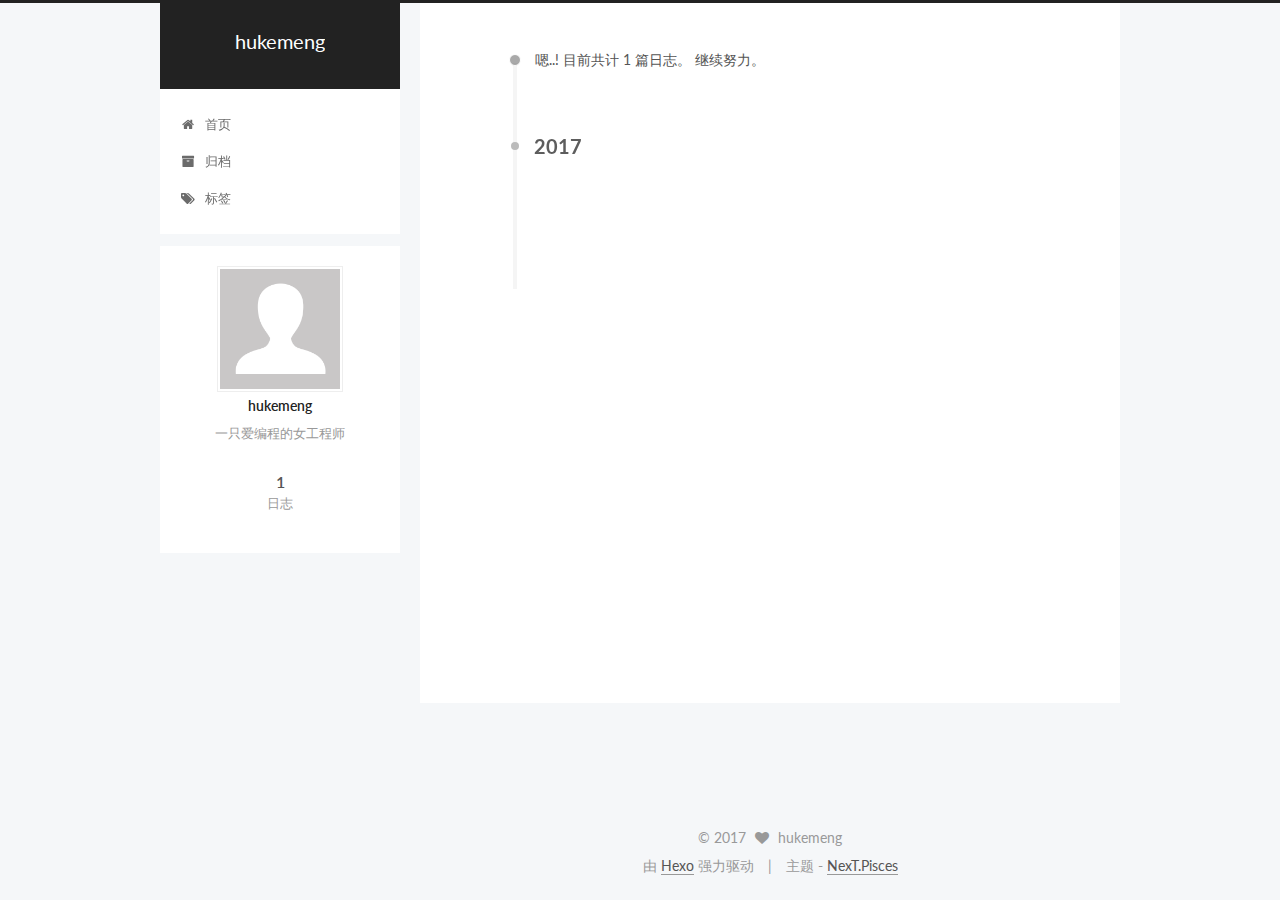
==== commit a1b7485b: "Site updated: 2017-05-19 19:24:18" ====
--- a/archives/index.html
+++ b/archives/index.html
@@ -5,7 +5,7 @@
   
 
 
-<html class="theme-next muse use-motion" lang="zh-Hans">
+<html class="theme-next pisces use-motion" lang="zh-Hans">
 <head>
   <meta charset="UTF-8"/>
 <meta http-equiv="X-UA-Compatible" content="IE=edge" />
@@ -106,7 +106,7 @@
   var NexT = window.NexT || {};
   var CONFIG = {
     root: '/',
-    scheme: 'Muse',
+    scheme: 'Pisces',
     sidebar: {"position":"left","display":"post","offset":12,"offset_float":0,"b2t":false,"scrollpercent":false},
     fancybox: true,
     motion: true,
@@ -405,7 +405,7 @@
 <div class="theme-info">
   主题 -
   <a class="theme-link" href="https://github.com/iissnan/hexo-theme-next">
-    NexT.Muse
+    NexT.Pisces
   </a>
 </div>
 
@@ -485,6 +485,13 @@
   
   
 
+
+  <script type="text/javascript" src="/js/src/affix.js?v=5.1.1"></script>
+
+  <script type="text/javascript" src="/js/src/schemes/pisces.js?v=5.1.1"></script>
+
+
+
   
   
     <script type="text/javascript" id="motion.page.archive">
--- a/css/main.css
+++ b/css/main.css
@@ -189,7 +189,7 @@
   font-size: 14px;
   line-height: 2;
   color: #555;
-  background: #fff;
+  background: #f5f7f9;
 }
 @media (max-width: 767px) {
   body {
@@ -639,8 +639,8 @@
 @media (min-width: 992px) {
   .full-image.full-image.full-image {
     max-width: none;
-    width: 110%;
-    margin: 25px -5%;
+    width: 118%;
+    margin: 0 -9%;
   }
 }
 .blockquote-center,
@@ -817,7 +817,7 @@
   font-size: 14px;
   color: #fff;
   background: #222;
-  border: 2px solid #222;
+  border: 2px solid #555;
   text-decoration: none;
   border-radius: 0;
   transition-property: background-color;
@@ -828,8 +828,8 @@
 .btn:hover,
 .post-button .btn:hover {
   border-color: #222;
-  color: #222;
-  background: #fff;
+  color: #fff;
+  background: #222;
 }
 .btn-bar {
   display: block;
@@ -934,7 +934,7 @@
   width: 24px;
   background: #222;
   font-size: 12px;
-  opacity: 1;
+  opacity: 0.6;
   color: #fff;
   cursor: pointer;
   text-align: center;
@@ -955,7 +955,7 @@
   }
 }
 .back-to-top.back-to-top-on {
-  bottom: 19px;
+  bottom: 30px;
 }
 .header {
   background: transparent;
@@ -1004,7 +1004,7 @@
 .site-subtitle {
   margin-top: 10px;
   font-size: 13px;
-  color: #999;
+  color: #ddd;
 }
 .use-motion .brand {
   opacity: 0;
@@ -1077,7 +1077,8 @@
   transition-timing-function: ease-in-out;
   transition-delay: 0s;
 }
-.menu .menu-item a:hover {
+.menu .menu-item a:hover,
+.menu-item-active a {
   border-bottom-color: #222;
 }
 .menu .menu-item .fa {
@@ -1433,10 +1434,10 @@
   margin-top: 50px;
 }
 .post-button .btn {
-  color: #fff;
+  color: #555;
   font-size: 14px;
-  background: #222;
-  border-radius: 0;
+  background: #fff;
+  border-radius: 2px;
   line-height: 2;
   margin: 0 4px 8px 4px;
 }
@@ -1611,20 +1612,20 @@
   display: block;
   margin: 0 auto;
   padding: 2px;
-  max-width: 96px;
+  max-width: 120px;
   height: auto;
-  border: 2px solid #333;
+  border: 1px solid #eee;
 }
 .site-author-name {
-  margin: 5px 0 0;
+  margin: 0;
   text-align: center;
-  color: #f5f5f5;
-  font-weight: normal;
+  color: #222;
+  font-weight: 600;
 }
 .site-description {
-  margin-top: 5px;
+  margin-top: 0;
   text-align: center;
-  font-size: 14px;
+  font-size: 13px;
   color: #999;
 }
 .site-state {
@@ -1636,7 +1637,7 @@
 .site-state-item {
   display: inline-block;
   padding: 0 15px;
-  border-left: 1px solid #333;
+  border-left: 1px solid #eee;
 }
 .site-state-item:first-child {
   border-left: none;
@@ -1649,11 +1650,11 @@
   text-align: center;
   color: inherit;
   font-weight: 600;
-  font-size: 18px;
+  font-size: 16px;
 }
 .site-state-item-name {
   font-size: 13px;
-  color: inherit;
+  color: #999;
 }
 .feed-link {
   margin-top: 20px;
@@ -1695,7 +1696,7 @@
   width: 4px;
   height: 4px;
   border-radius: 50%;
-  background: #8b3859;
+  background: #285000;
 }
 .links-of-blogroll {
   font-size: 13px;
@@ -1725,7 +1726,7 @@
   color: #555;
 }
 .sidebar-nav li:hover {
-  color: #f5f5f5;
+  color: #fc6423;
 }
 .page-post-detail .sidebar-nav-toc {
   padding: 0 5px;
@@ -1734,11 +1735,11 @@
   margin-left: 10px;
 }
 .sidebar-nav .sidebar-nav-active {
-  color: #87daff;
-  border-bottom-color: #87daff;
+  color: #fc6423;
+  border-bottom-color: #fc6423;
 }
 .sidebar-nav .sidebar-nav-active:hover {
-  color: #87daff;
+  color: #fc6423;
 }
 .sidebar-panel {
   display: none;
@@ -1771,12 +1772,12 @@
   transition-timing-function: ease-in-out;
   transition-delay: 0s;
   transition-property: all;
-  color: #999;
-  border-bottom-color: #555;
+  color: #666;
+  border-bottom-color: #ccc;
 }
 .post-toc ol a:hover {
-  color: #ccc;
-  border-bottom-color: #ccc;
+  color: #000;
+  border-bottom-color: #000;
 }
 .post-toc .nav-item {
   overflow: hidden;
@@ -1797,14 +1798,14 @@
   display: block;
 }
 .post-toc .nav .active > a {
-  color: #87daff;
-  border-bottom-color: #87daff;
+  color: #fc6423;
+  border-bottom-color: #fc6423;
 }
 .post-toc .nav .active-current > a {
-  color: #87daff;
+  color: #fc6423;
 }
 .post-toc .nav .active-current > a:hover {
-  color: #87daff;
+  color: #fc6423;
 }
 .footer {
   font-size: 14px;
@@ -2227,6 +2228,16 @@
   transform: translate(-50%, -50%);
   color: #ccc;
 }
+@media (min-width: 768px) and (max-width: 991px) {
+  .busuanzi-count {
+    width: auto;
+  }
+}
+@media (max-width: 767px) {
+  .busuanzi-count {
+    width: auto;
+  }
+}
 .site-uv,
 .site-pv,
 .page-pv {
@@ -2465,83 +2476,397 @@
   }
 }
 .page-post-detail .sidebar-toggle-line {
-  background: #87daff;
+  background: #fc6423;
 }
 .page-post-detail .comments {
   overflow: hidden;
 }
-@media (max-width: 767px) {
-  .header-inner,
-  .container .main-inner,
+.header {
+  position: relative;
+  margin: 0 auto;
+  width: 960px;
+}
+@media (min-width: 768px) and (max-width: 991px) {
+  .header {
+    width: auto;
+  }
+}
+@media (max-width: 767px) {
+  .header {
+    width: auto;
+  }
+}
+.header-inner {
+  position: absolute;
+  top: 0;
+  overflow: hidden;
+  padding: 0;
+  width: 240px;
+  background: #fff;
+  box-shadow: initial;
+  border-radius: initial;
+}
+@media (min-width: 1600px) {
+  .container .header-inner {
+    width: 240px;
+  }
+}
+@media (min-width: 768px) and (max-width: 991px) {
+  .header-inner {
+    position: relative;
+    width: auto;
+    border-radius: initial;
+  }
+}
+@media (max-width: 767px) {
+  .header-inner {
+    position: relative;
+    width: auto;
+    border-radius: initial;
+  }
+}
+.main:before,
+.main:after {
+  content: " ";
+  display: table;
+}
+.main:after {
+  clear: both;
+}
+@media (min-width: 768px) and (max-width: 991px) {
+  .main {
+    padding-bottom: 100px;
+  }
+}
+@media (max-width: 767px) {
+  .main {
+    padding-bottom: 100px;
+  }
+}
+.container .main-inner {
+  width: 960px;
+}
+@media (min-width: 768px) and (max-width: 991px) {
+  .container .main-inner {
+    width: auto;
+  }
+}
+@media (max-width: 767px) {
+  .container .main-inner {
+    width: auto;
+  }
+}
+.content-wrap {
+  float: right;
+  box-sizing: border-box;
+  padding: 40px;
+  width: 700px;
+  background: #fff;
+  min-height: 700px;
+  box-shadow: initial;
+  border-radius: initial;
+}
+@media (min-width: 768px) and (max-width: 991px) {
+  .content-wrap {
+    width: 100%;
+    padding: 20px;
+    border-radius: initial;
+  }
+}
+@media (max-width: 767px) {
+  .content-wrap {
+    width: 100%;
+    padding: 20px;
+    min-height: auto;
+    border-radius: initial;
+  }
+}
+.sidebar {
+  position: static;
+  float: left;
+  margin-top: 300px;
+  width: 240px;
+  background: #f5f7f9;
+  box-shadow: none;
+}
+@media (min-width: 768px) and (max-width: 991px) {
+  .sidebar {
+    display: none;
+  }
+}
+@media (max-width: 767px) {
+  .sidebar {
+    display: none;
+  }
+}
+.sidebar-toggle {
+  display: none;
+}
+.footer-inner {
+  width: 960px;
+  padding-left: 260px;
+}
+@media (min-width: 768px) and (max-width: 991px) {
   .footer-inner {
     width: auto;
-  }
-}
-embed {
-  display: block;
-  margin: 0px auto 25px auto;
-}
-.custom-logo .site-meta-headline {
-  text-align: center;
-}
-.custom-logo .brand {
+    padding-left: 0 !important;
+    padding-right: 0 !important;
+  }
+}
+@media (max-width: 767px) {
+  .footer-inner {
+    width: auto;
+    padding-left: 0 !important;
+    padding-right: 0 !important;
+  }
+}
+.sidebar-position-right .header-inner {
+  right: 0;
+}
+.sidebar-position-right .content-wrap {
+  float: left;
+}
+.sidebar-position-right .sidebar {
+  float: right;
+}
+.sidebar-position-right .footer-inner {
+  padding-left: 0;
+  padding-right: 260px;
+}
+.site-brand-wrapper {
+  position: relative;
+}
+.site-meta {
+  padding: 20px 0;
+  color: #fff;
+  background: #222;
+}
+@media (min-width: 768px) and (max-width: 991px) {
+  .site-meta {
+    box-shadow: 0 0 16px rgba(0,0,0,0.5);
+  }
+}
+@media (max-width: 767px) {
+  .site-meta {
+    box-shadow: 0 0 16px rgba(0,0,0,0.5);
+  }
+}
+.brand {
+  padding: 0;
   background: none;
 }
-.custom-logo .site-title {
-  margin: 10px auto 0;
-  font-size: 24px;
-  color: #222;
-}
-.custom-logo .site-title a {
-  border: none;
-}
-.custom-logo-image {
-  margin: 0 auto;
-  padding: 5px;
-  max-width: 150px;
-  background: #fff;
-}
-@media (max-width: 767px) {
-  .site-nav {
-    position: absolute;
-    left: 0;
-    top: 52px;
-    margin: 0;
-    width: 100%;
-    padding: 0;
-    background: #fff;
-    border-bottom: 1px solid #ddd;
-    z-index: 1;
-  }
-}
-@media (max-width: 767px) {
-  .menu {
-    text-align: left;
-  }
-}
-@media (max-width: 767px) {
-  .menu .menu-item {
-    display: block;
-    margin: 0 10px;
-    vertical-align: top;
-  }
-}
-@media (max-width: 767px) {
-  .menu .menu-item br {
-    display: none;
-  }
-}
-@media (max-width: 767px) {
-  .menu .menu-item a {
-    padding: 5px 10px;
-  }
-}
-.menu .menu-item .fa {
-  margin-right: 0;
+.brand:hover {
+  color: #fff;
+}
+.site-subtitle {
+  margin: 10px 10px 0;
+  font-weight: initial;
 }
 .site-search form {
   display: none;
 }
+.site-nav {
+  border-top: none;
+}
+@media (min-width: 768px) and (max-width: 991px) {
+  .site-nav {
+    display: none !important;
+  }
+}
+@media (min-width: 768px) and (max-width: 991px) {
+  .site-nav-on {
+    display: block !important;
+  }
+}
+.menu .menu-item {
+  display: block;
+  margin: 0;
+}
+.menu .menu-item a {
+  position: relative;
+  box-sizing: border-box;
+  padding: 5px 20px;
+  text-align: left;
+  line-height: inherit;
+  transition-property: background-color;
+  transition-duration: 0.2s;
+  transition-timing-function: ease-in-out;
+  transition-delay: 0s;
+}
+.menu .menu-item a:hover,
+.menu-item-active a {
+  background: #f9f9f9;
+  border-bottom-color: #fff;
+}
+.menu .menu-item br {
+  display: none;
+}
+.menu-item-active a:after {
+  content: " ";
+  position: absolute;
+  top: 50%;
+  margin-top: -3px;
+  right: 15px;
+  width: 6px;
+  height: 6px;
+  border-radius: 50%;
+  background-color: #bbb;
+}
+.btn-bar {
+  background-color: #fff;
+}
+.site-nav-toggle {
+  left: 20px;
+  top: 50%;
+  -webkit-transform: translateY(-50%);
+  -webkit-transform: translateY(-50%);
+  -moz-transform: translateY(-50%);
+  -ms-transform: translateY(-50%);
+  -o-transform: translateY(-50%);
+  transform: translateY(-50%);
+}
+@media (min-width: 768px) and (max-width: 991px) {
+  .site-nav-toggle {
+    display: block;
+  }
+}
+.use-motion .sidebar .motion-element {
+  opacity: 1;
+}
+.sidebar {
+  display: none;
+  right: auto;
+  bottom: auto;
+  -webkit-transform: none;
+}
+.sidebar-inner {
+  box-sizing: border-box;
+  width: 240px;
+  color: #555;
+  background: #fff;
+  box-shadow: initial;
+  border-radius: initial;
+}
+.sidebar-inner.affix {
+  position: fixed;
+  top: 0px;
+}
+.site-overview {
+  margin: 0 2px;
+  text-align: left;
+}
+.site-author:before,
+.site-author:after {
+  content: " ";
+  display: table;
+}
+.site-author:after {
+  clear: both;
+}
+.sidebar a {
+  color: #555;
+}
+.sidebar a:hover {
+  color: #222;
+}
+.links-of-author-item a:before {
+  display: none;
+}
+.links-of-author-item a {
+  border-bottom: none;
+  text-decoration: underline;
+}
+.feed-link {
+  border-top: 1px dotted #ccc;
+  border-bottom: 1px dotted #ccc;
+  text-align: center;
+}
+.feed-link a {
+  display: block;
+  color: #fc6423;
+  border: none;
+}
+.feed-link a:hover {
+  background: none;
+  color: #e34603;
+}
+.feed-link a:hover i {
+  color: #e34603;
+}
+.links-of-author:before,
+.links-of-author:after {
+  content: " ";
+  display: table;
+}
+.links-of-author:after {
+  clear: both;
+}
+.links-of-author-item {
+  float: left;
+  margin: 5px 0 0;
+  width: 50%;
+}
+.links-of-author-item a {
+  box-sizing: border-box;
+  display: inline-block;
+  margin-right: 0;
+  margin-bottom: 0;
+  padding: 0 5px;
+  overflow: hidden;
+  white-space: nowrap;
+  text-overflow: ellipsis;
+}
+.links-of-author-item a {
+  display: block;
+  text-decoration: none;
+}
+.links-of-author-item a:hover {
+  border-radius: 4px;
+  background: #eee;
+}
+.links-of-author-item .fa {
+  margin-right: 2px;
+  font-size: 16px;
+}
+.links-of-author-item .fa-globe {
+  font-size: 15px;
+}
+.links-of-blogroll {
+  margin-top: 20px;
+  padding: 3px 0 0;
+  border-top: 1px dotted #ccc;
+}
+.links-of-blogroll-title {
+  margin-top: 0;
+}
+.links-of-blogroll-item {
+  padding: 0;
+}
+.links-of-blogroll-inline:before,
+.links-of-blogroll-inline:after {
+  content: " ";
+  display: table;
+}
+.links-of-blogroll-inline:after {
+  clear: both;
+}
 .links-of-blogroll-inline .links-of-blogroll-item {
-  display: inline-block;
-}
+  float: left;
+  margin: 5px 0 0;
+  width: 50%;
+}
+.links-of-blogroll-inline .links-of-blogroll-item a {
+  box-sizing: border-box;
+  display: inline-block;
+  margin-right: 0;
+  margin-bottom: 0;
+  padding: 0 5px;
+  overflow: hidden;
+  white-space: nowrap;
+  text-overflow: ellipsis;
+}
+@media (max-width: 767px) {
+  .post-body {
+    text-align: justify;
+  }
+}
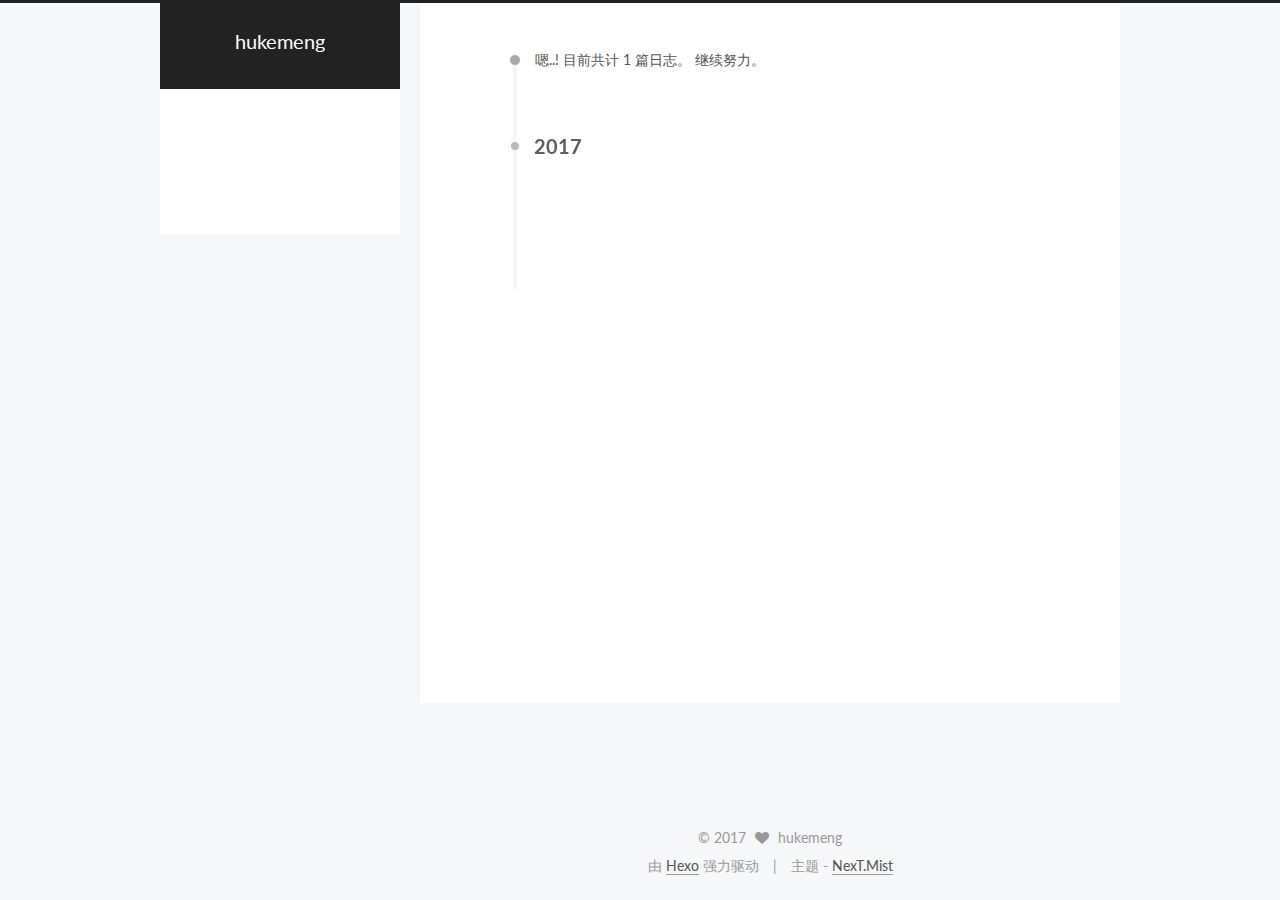
==== commit 474a9b87: "Site updated: 2017-05-19 19:33:08" ====
--- a/archives/index.html
+++ b/archives/index.html
@@ -5,7 +5,7 @@
   
 
 
-<html class="theme-next pisces use-motion" lang="zh-Hans">
+<html class="theme-next mist use-motion" lang="zh-Hans">
 <head>
   <meta charset="UTF-8"/>
 <meta http-equiv="X-UA-Compatible" content="IE=edge" />
@@ -106,7 +106,7 @@
   var NexT = window.NexT || {};
   var CONFIG = {
     root: '/',
-    scheme: 'Pisces',
+    scheme: 'Mist',
     sidebar: {"position":"left","display":"post","offset":12,"offset_float":0,"b2t":false,"scrollpercent":false},
     fancybox: true,
     motion: true,
@@ -405,7 +405,7 @@
 <div class="theme-info">
   主题 -
   <a class="theme-link" href="https://github.com/iissnan/hexo-theme-next">
-    NexT.Pisces
+    NexT.Mist
   </a>
 </div>
 
@@ -485,13 +485,6 @@
   
   
 
-
-  <script type="text/javascript" src="/js/src/affix.js?v=5.1.1"></script>
-
-  <script type="text/javascript" src="/js/src/schemes/pisces.js?v=5.1.1"></script>
-
-
-
   
   
     <script type="text/javascript" id="motion.page.archive">
--- a/css/main.css
+++ b/css/main.css
@@ -1696,7 +1696,7 @@
   width: 4px;
   height: 4px;
   border-radius: 50%;
-  background: #285000;
+  background: #09ff5d;
 }
 .links-of-blogroll {
   font-size: 13px;
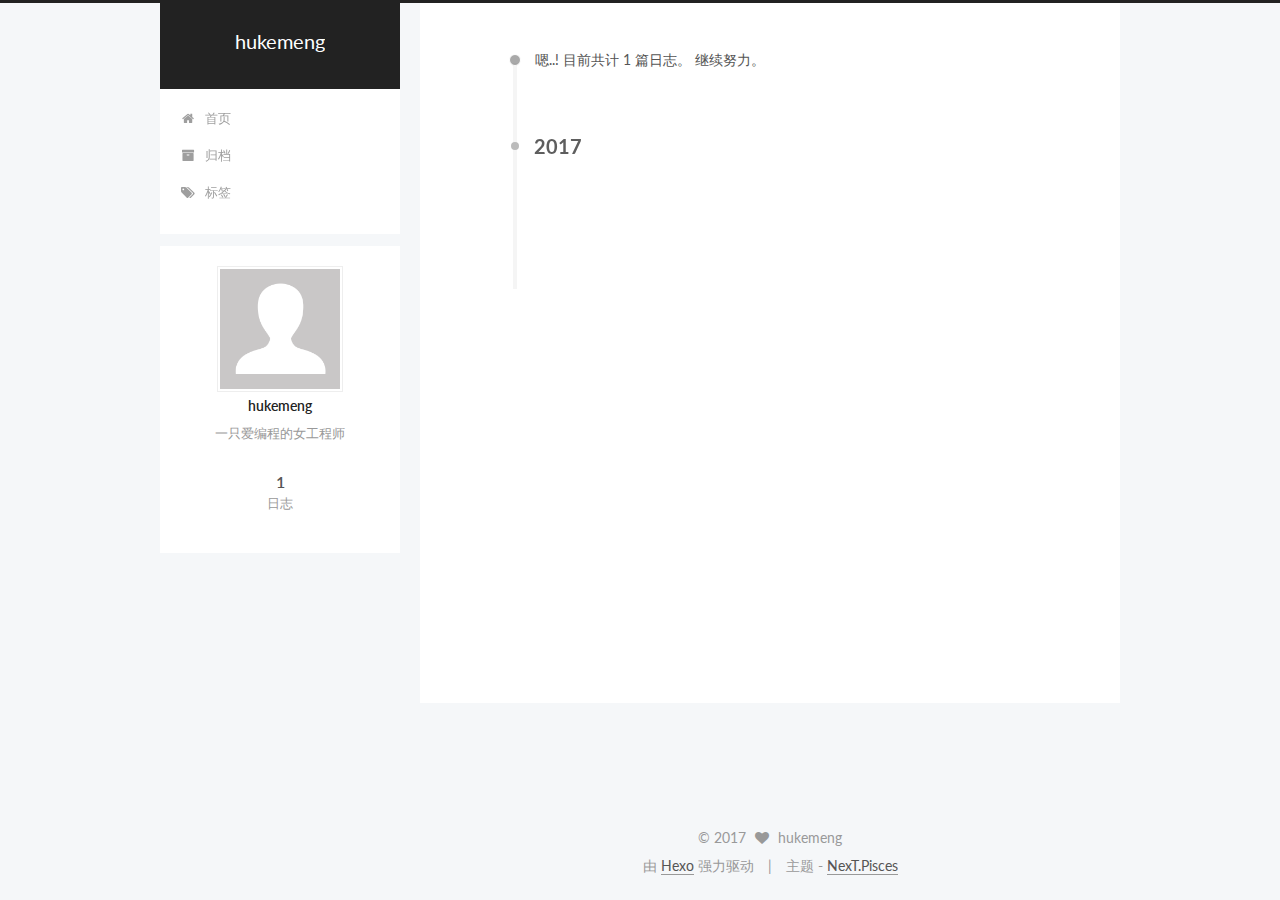
==== commit b510477a: "Site updated: 2017-05-19 19:34:37" ====
--- a/archives/index.html
+++ b/archives/index.html
@@ -5,7 +5,7 @@
   
 
 
-<html class="theme-next mist use-motion" lang="zh-Hans">
+<html class="theme-next pisces use-motion" lang="zh-Hans">
 <head>
   <meta charset="UTF-8"/>
 <meta http-equiv="X-UA-Compatible" content="IE=edge" />
@@ -106,7 +106,7 @@
   var NexT = window.NexT || {};
   var CONFIG = {
     root: '/',
-    scheme: 'Mist',
+    scheme: 'Pisces',
     sidebar: {"position":"left","display":"post","offset":12,"offset_float":0,"b2t":false,"scrollpercent":false},
     fancybox: true,
     motion: true,
@@ -405,7 +405,7 @@
 <div class="theme-info">
   主题 -
   <a class="theme-link" href="https://github.com/iissnan/hexo-theme-next">
-    NexT.Mist
+    NexT.Pisces
   </a>
 </div>
 
@@ -485,6 +485,13 @@
   
   
 
+
+  <script type="text/javascript" src="/js/src/affix.js?v=5.1.1"></script>
+
+  <script type="text/javascript" src="/js/src/schemes/pisces.js?v=5.1.1"></script>
+
+
+
   
   
     <script type="text/javascript" id="motion.page.archive">
--- a/css/main.css
+++ b/css/main.css
@@ -1696,7 +1696,7 @@
   width: 4px;
   height: 4px;
   border-radius: 50%;
-  background: #09ff5d;
+  background: #bd5e75;
 }
 .links-of-blogroll {
   font-size: 13px;
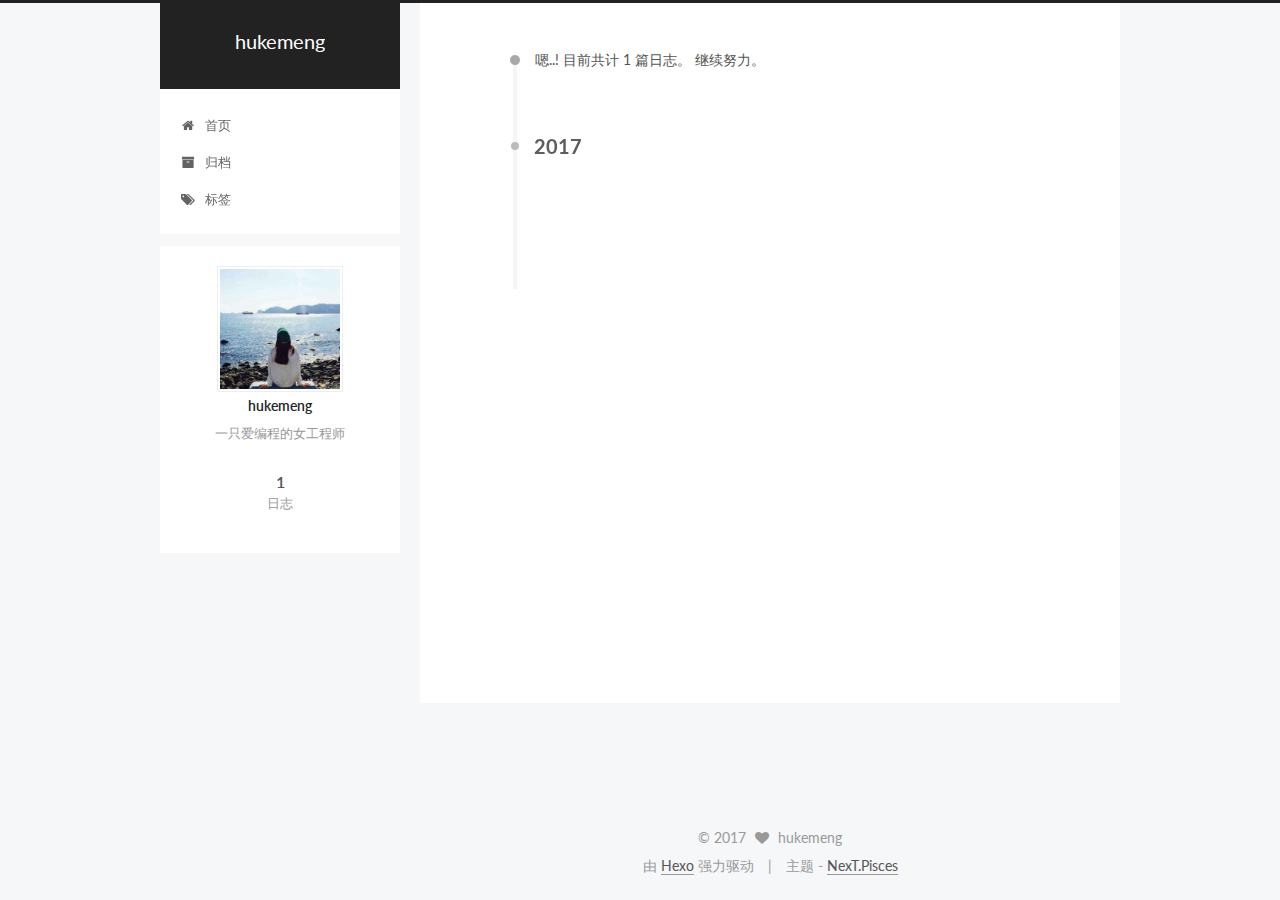
==== commit 41a282c4: "Site updated: 2017-05-19 19:46:45" ====
--- a/archives/index.html
+++ b/archives/index.html
@@ -332,7 +332,7 @@
       <section class="site-overview sidebar-panel sidebar-panel-active">
         <div class="site-author motion-element" itemprop="author" itemscope itemtype="http://schema.org/Person">
           <img class="site-author-image" itemprop="image"
-               src="/images/avatar.gif"
+               src="/images/avatar.png"
                alt="hukemeng" />
           <p class="site-author-name" itemprop="name">hukemeng</p>
            
--- a/css/main.css
+++ b/css/main.css
@@ -1696,7 +1696,7 @@
   width: 4px;
   height: 4px;
   border-radius: 50%;
-  background: #bd5e75;
+  background: #44dfeb;
 }
 .links-of-blogroll {
   font-size: 13px;
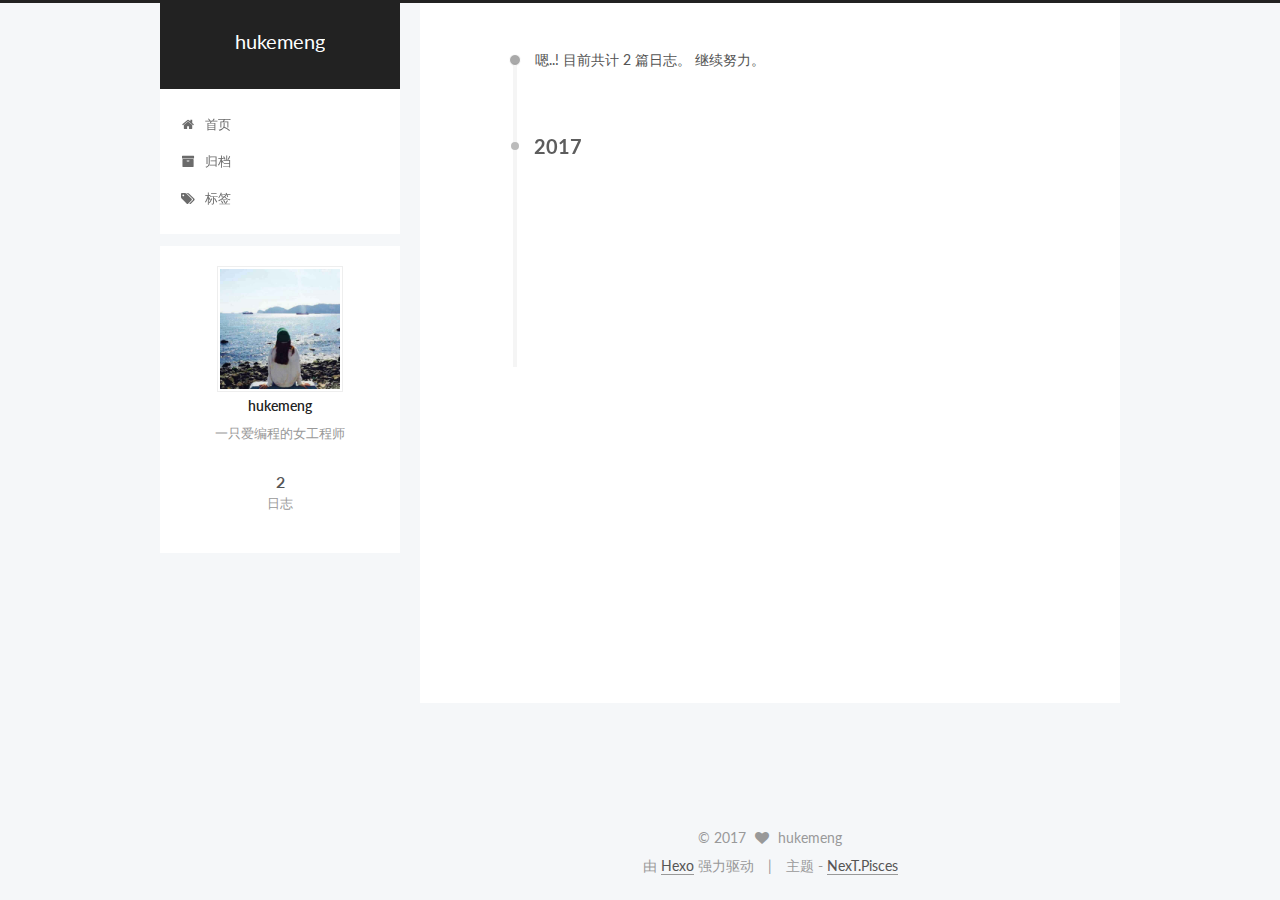
==== commit ccfd7e73: "Site updated: 2017-05-20 15:53:29" ====
--- a/archives/index.html
+++ b/archives/index.html
@@ -251,7 +251,7 @@
       
         
       
-      嗯..! 目前共计 1 篇日志。 继续努力。
+      嗯..! 目前共计 2 篇日志。 继续努力。
     </span>
 
     
@@ -265,6 +265,43 @@
         <div class="collection-title">
           <h2 class="archive-year motion-element" id="archive-year-2017">2017</h2>
         </div>
+      
+      
+
+      
+
+  <article class="post post-type-normal" itemscope itemtype="http://schema.org/Article">
+    <header class="post-header">
+
+      <h2 class="post-title">
+        
+            <a class="post-title-link" href="/2017/05/19/first/" itemprop="url">
+              
+                <span itemprop="name">快速学会用hexo搭建个人博客</span>
+              
+            </a>
+        
+      </h2>
+
+      <div class="post-meta">
+        <time class="post-time" itemprop="dateCreated"
+              datetime="2017-05-19T19:51:05+08:00"
+              content="2017-05-19" >
+          05-19
+        </time>
+      </div>
+
+    </header>
+  </article>
+
+
+
+    
+
+      
+      
+      
+
       
       
 
@@ -344,7 +381,7 @@
           
             <div class="site-state-item site-state-posts">
               <a href="/archives">
-                <span class="site-state-item-count">1</span>
+                <span class="site-state-item-count">2</span>
                 <span class="site-state-item-name">日志</span>
               </a>
             </div>
--- a/css/main.css
+++ b/css/main.css
@@ -1696,7 +1696,7 @@
   width: 4px;
   height: 4px;
   border-radius: 50%;
-  background: #44dfeb;
+  background: #b4b8ff;
 }
 .links-of-blogroll {
   font-size: 13px;
